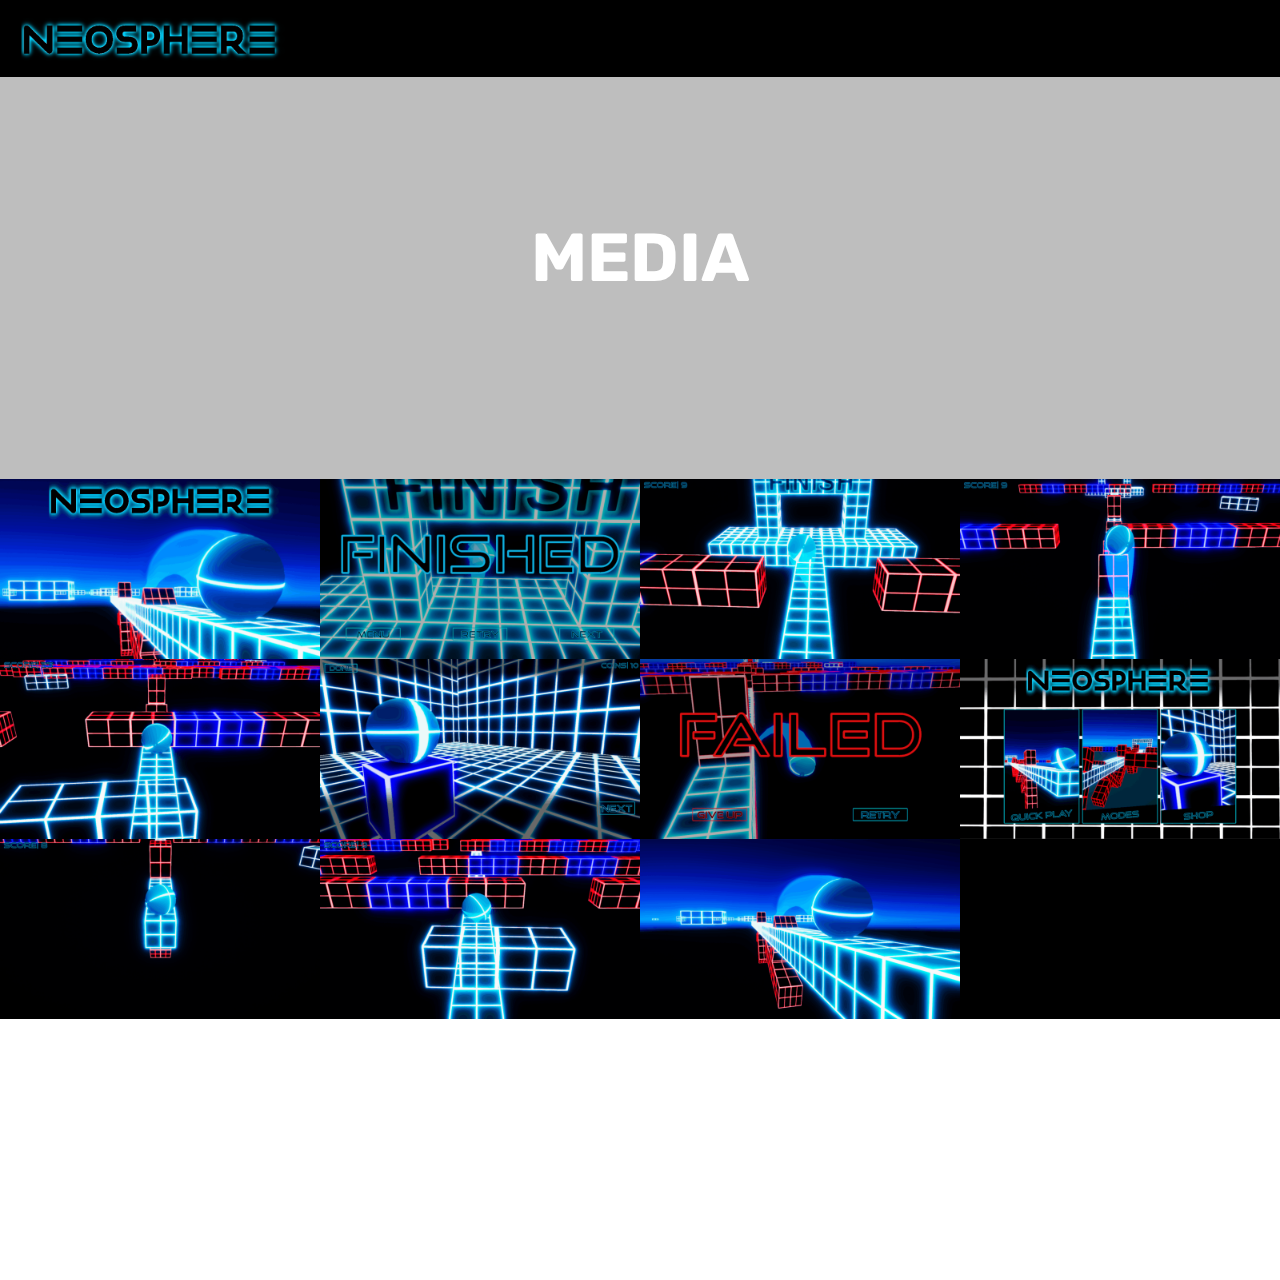
==== media.html @ 44300e77 "create github pages" ====
<!DOCTYPE html>
<html  >
<head>
  <!-- Site made with Mobirise Website Builder v4.12.3, https://mobirise.com -->
  <meta charset="UTF-8">
  <meta http-equiv="X-UA-Compatible" content="IE=edge">
  <meta name="generator" content="Mobirise v4.12.3, mobirise.com">
  <meta name="viewport" content="width=device-width, initial-scale=1, minimum-scale=1">
  <link rel="shortcut icon" href="assets/images/icon.png" type="image/x-icon">
  <meta name="description" content="">
  
  
  <title>Media</title>
  <link rel="stylesheet" href="assets/web/assets/mobirise-icons/mobirise-icons.css">
  <link rel="stylesheet" href="assets/bootstrap/css/bootstrap.min.css">
  <link rel="stylesheet" href="assets/bootstrap/css/bootstrap-grid.min.css">
  <link rel="stylesheet" href="assets/bootstrap/css/bootstrap-reboot.min.css">
  <link rel="stylesheet" href="assets/socicon/css/styles.css">
  <link rel="stylesheet" href="assets/dropdown/css/style.css">
  <link rel="stylesheet" href="assets/tether/tether.min.css">
  <link rel="stylesheet" href="assets/theme/css/style.css">
  <link rel="stylesheet" href="assets/gallery/style.css">
  <link rel="preload" as="style" href="assets/mobirise/css/mbr-additional.css"><link rel="stylesheet" href="assets/mobirise/css/mbr-additional.css" type="text/css">
  
  
  
</head>
<body>
  <section class="menu cid-rwABrxCN31" once="menu" id="menu1-m">

    

    <nav class="navbar navbar-expand beta-menu navbar-dropdown align-items-center navbar-fixed-top collapsed">
        <button class="navbar-toggler navbar-toggler-right" type="button" data-toggle="collapse" data-target="#navbarSupportedContent" aria-controls="navbarSupportedContent" aria-expanded="false" aria-label="Toggle navigation">
            <div class="hamburger">
                <span></span>
                <span></span>
                <span></span>
                <span></span>
            </div>
        </button>
        <div class="menu-logo">
            <div class="navbar-brand">
                <span class="navbar-logo">
                    
                         <a href="index.html"><img src="assets/images/logo-black-2.png" alt="" title="" style="height: 3.8rem;"></a>
                    
                </span>
                
            </div>
        </div>
        <div class="collapse navbar-collapse" id="navbarSupportedContent">
            
            
        </div>
    </nav>
</section>

<section class="engine"><a href="https://mobirise.info/b">create a website</a></section><section class="cid-rwABrzdyIy" id="header2-n">

    

    <div class="mbr-overlay" style="opacity: 0.2; background-color: rgb(0, 0, 0);"></div>

    <div class="container align-center">
        <div class="row justify-content-md-center">
            <div class="mbr-white col-md-10">
                <h1 class="mbr-section-title mbr-bold pb-3 mbr-fonts-style display-1"><br>MEDIA<br><br></h1>
                
                
                
            </div>
        </div>
    </div>
    
</section>

<section class="mbr-gallery mbr-slider-carousel cid-rXhuFyWF9O" id="gallery3-14">

    

    <div>
        <div><!-- Filter --><!-- Gallery --><div class="mbr-gallery-row"><div class="mbr-gallery-layout-default"><div><div><div class="mbr-gallery-item mbr-gallery-item--p0" data-video-url="false" data-tags="Animated"><div href="#lb-gallery3-14" data-slide-to="0" data-toggle="modal"><img src="assets/images/newcover-800x450.png" alt="" title=""><span class="icon-focus"></span></div></div><div class="mbr-gallery-item mbr-gallery-item--p0" data-video-url="false" data-tags="Animated"><div href="#lb-gallery3-14" data-slide-to="1" data-toggle="modal"><img src="assets/images/1-800x450.png" alt="" title=""><span class="icon-focus"></span></div></div><div class="mbr-gallery-item mbr-gallery-item--p0" data-video-url="false" data-tags="Animated"><div href="#lb-gallery3-14" data-slide-to="2" data-toggle="modal"><img src="assets/images/2-800x450.png" alt="" title=""><span class="icon-focus"></span></div></div><div class="mbr-gallery-item mbr-gallery-item--p0" data-video-url="false" data-tags="Animated"><div href="#lb-gallery3-14" data-slide-to="3" data-toggle="modal"><img src="assets/images/0-800x450.png" alt="" title=""><span class="icon-focus"></span></div></div><div class="mbr-gallery-item mbr-gallery-item--p0" data-video-url="false" data-tags="Animated"><div href="#lb-gallery3-14" data-slide-to="4" data-toggle="modal"><img src="assets/images/3-800x450.png" alt="" title=""><span class="icon-focus"></span></div></div><div class="mbr-gallery-item mbr-gallery-item--p0" data-video-url="false" data-tags="Animated"><div href="#lb-gallery3-14" data-slide-to="5" data-toggle="modal"><img src="assets/images/4-800x450.png" alt="" title=""><span class="icon-focus"></span></div></div><div class="mbr-gallery-item mbr-gallery-item--p0" data-video-url="false" data-tags="Animated"><div href="#lb-gallery3-14" data-slide-to="6" data-toggle="modal"><img src="assets/images/5-800x450.png" alt="" title=""><span class="icon-focus"></span></div></div><div class="mbr-gallery-item mbr-gallery-item--p0" data-video-url="false" data-tags="Animated"><div href="#lb-gallery3-14" data-slide-to="7" data-toggle="modal"><img src="assets/images/6-800x450.png" alt="" title=""><span class="icon-focus"></span></div></div><div class="mbr-gallery-item mbr-gallery-item--p0" data-video-url="false" data-tags="Animated"><div href="#lb-gallery3-14" data-slide-to="8" data-toggle="modal"><img src="assets/images/7-800x450.png" alt="" title=""><span class="icon-focus"></span></div></div><div class="mbr-gallery-item mbr-gallery-item--p0" data-video-url="false" data-tags="Animated"><div href="#lb-gallery3-14" data-slide-to="9" data-toggle="modal"><img src="assets/images/8-800x450.png" alt="" title=""><span class="icon-focus"></span></div></div><div class="mbr-gallery-item mbr-gallery-item--p0" data-video-url="false" data-tags="Animated"><div href="#lb-gallery3-14" data-slide-to="10" data-toggle="modal"><img src="assets/images/9-800x450.png" alt="" title=""><span class="icon-focus"></span></div></div></div></div><div class="clearfix"></div></div></div><!-- Lightbox --><div data-app-prevent-settings="" class="mbr-slider modal fade carousel slide" tabindex="-1" data-keyboard="true" data-interval="false" id="lb-gallery3-14"><div class="modal-dialog"><div class="modal-content"><div class="modal-body"><div class="carousel-inner"><div class="carousel-item"><img src="assets/images/newcover.png" alt="" title=""></div><div class="carousel-item"><img src="assets/images/1.png" alt="" title=""></div><div class="carousel-item"><img src="assets/images/2.png" alt="" title=""></div><div class="carousel-item active"><img src="assets/images/0.png" alt="" title=""></div><div class="carousel-item"><img src="assets/images/3.png" alt="" title=""></div><div class="carousel-item"><img src="assets/images/4.png" alt="" title=""></div><div class="carousel-item"><img src="assets/images/5.png" alt="" title=""></div><div class="carousel-item"><img src="assets/images/6.png" alt="" title=""></div><div class="carousel-item"><img src="assets/images/7.png" alt="" title=""></div><div class="carousel-item"><img src="assets/images/8.png" alt="" title=""></div><div class="carousel-item"><img src="assets/images/9.png" alt="" title=""></div></div><a class="carousel-control carousel-control-prev" role="button" data-slide="prev" href="#lb-gallery3-14"><span class="mbri-left mbr-iconfont" aria-hidden="true"></span><span class="sr-only">Previous</span></a><a class="carousel-control carousel-control-next" role="button" data-slide="next" href="#lb-gallery3-14"><span class="mbri-right mbr-iconfont" aria-hidden="true"></span><span class="sr-only">Next</span></a><a class="close" href="#" role="button" data-dismiss="modal"><span class="sr-only">Close</span></a></div></div></div></div></div>
    </div>

</section>

<section class="cid-rwABrAqRyI mbr-reveal" id="footer5-o">

    

    

    <div class="container">
        <div class="media-container-row">
            <div class="col-md-3">
                <div class="media-wrap">
                    <a href="https://gamerpirate.github.io/" target="_blank">
                       <img src="assets/images/gamer-pirate-jpg-white-192x1920.png" alt="" title="">
                    </a>
                </div>
            </div>
            <div class="col-md-9">
                <p class="mbr-text align-right links mbr-fonts-style display-7"><a href="index.html">Home</a>&nbsp; &nbsp;<a href="media.html">Media</a>&nbsp; &nbsp;<a href="privacypolicy.html">Privacy Policy</a> &nbsp;&nbsp;<br><br>NEOSPHERE is a trademark by Gamer Pirate Games</p>
            </div>
        </div>
        <div class="footer-lower">
            <div class="media-container-row">
                <div class="col-md-12">
                    <hr>
                </div>
            </div>
            <div class="media-container-row mbr-white">
                <div class="col-md-6 copyright">
                    <p class="mbr-text mbr-fonts-style display-7">
                        Gamer Pirate Games - 2020</p>
                </div>
                <div class="col-md-6">
                    
                </div>
            </div>
        </div>
    </div>
</section>


  <script src="assets/web/assets/jquery/jquery.min.js"></script>
  <script src="assets/popper/popper.min.js"></script>
  <script src="assets/bootstrap/js/bootstrap.min.js"></script>
  <script src="assets/smoothscroll/smooth-scroll.js"></script>
  <script src="assets/dropdown/js/nav-dropdown.js"></script>
  <script src="assets/dropdown/js/navbar-dropdown.js"></script>
  <script src="assets/tether/tether.min.js"></script>
  <script src="assets/masonry/masonry.pkgd.min.js"></script>
  <script src="assets/imagesloaded/imagesloaded.pkgd.min.js"></script>
  <script src="assets/bootstrapcarouselswipe/bootstrap-carousel-swipe.js"></script>
  <script src="assets/vimeoplayer/jquery.mb.vimeo_player.js"></script>
  <script src="assets/touchswipe/jquery.touch-swipe.min.js"></script>
  <script src="assets/theme/js/script.js"></script>
  <script src="assets/gallery/player.min.js"></script>
  <script src="assets/gallery/script.js"></script>
  <script src="assets/slidervideo/script.js"></script>
  
  
</body>
</html>
---- assets/web/assets/mobirise-icons/mobirise-icons.css ----
@font-face {
  font-family: 'MobiriseIcons';
  src:  url('mobirise-icons.eot?spat4u');
  src:  url('mobirise-icons.eot?spat4u#iefix') format('embedded-opentype'),
    url('mobirise-icons.ttf?spat4u') format('truetype'),
    url('mobirise-icons.woff?spat4u') format('woff'),
    url('mobirise-icons.svg?spat4u#MobiriseIcons') format('svg');
  font-weight: normal;
  font-style: normal;
  font-display: swap;
}

[class^="mbri-"], [class*=" mbri-"] {
  /* use !important to prevent issues with browser extensions that change fonts */
  font-family: MobiriseIcons !important;
  speak: none;
  font-style: normal;
  font-weight: normal;
  font-variant: normal;
  text-transform: none;
  line-height: 1;

  /* Better Font Rendering =========== */
  -webkit-font-smoothing: antialiased;
  -moz-osx-font-smoothing: grayscale;
}

.mbri-add-submenu:before {
  content: "\e900";
}
.mbri-alert:before {
  content: "\e901";
}
.mbri-align-center:before {
  content: "\e902";
}
.mbri-align-justify:before {
  content: "\e903";
}
.mbri-align-left:before {
  content: "\e904";
}
.mbri-align-right:before {
  content: "\e905";
}
.mbri-android:before {
  content: "\e906";
}
.mbri-apple:before {
  content: "\e907";
}
.mbri-arrow-down:before {
  content: "\e908";
}
.mbri-arrow-next:before {
  content: "\e909";
}
.mbri-arrow-prev:before {
  content: "\e90a";
}
.mbri-arrow-up:before {
  content: "\e90b";
}
.mbri-bold:before {
  content: "\e90c";
}
.mbri-bookmark:before {
  content: "\e90d";
}
.mbri-bootstrap:before {
  content: "\e90e";
}
.mbri-briefcase:before {
  content: "\e90f";
}
.mbri-browse:before {
  content: "\e910";
}
.mbri-bulleted-list:before {
  content: "\e911";
}
.mbri-calendar:before {
  content: "\e912";
}
.mbri-camera:before {
  content: "\e913";
}
.mbri-cart-add:before {
  content: "\e914";
}
.mbri-cart-full:before {
  content: "\e915";
}
.mbri-cash:before {
  content: "\e916";
}
.mbri-change-style:before {
  content: "\e917";
}
.mbri-chat:before {
  content: "\e918";
}
.mbri-clock:before {
  content: "\e919";
}
.mbri-close:before {
  content: "\e91a";
}
.mbri-cloud:before {
  content: "\e91b";
}
.mbri-code:before {
  content: "\e91c";
}
.mbri-contact-form:before {
  content: "\e91d";
}
.mbri-credit-card:before {
  content: "\e91e";
}
.mbri-cursor-click:before {
  content: "\e91f";
}
.mbri-cust-feedback:before {
  content: "\e920";
}
.mbri-database:before {
  content: "\e921";
}
.mbri-delivery:before {
  content: "\e922";
}
.mbri-desktop:before {
  content: "\e923";
}
.mbri-devices:before {
  content: "\e924";
}
.mbri-down:before {
  content: "\e925";
}
.mbri-download:before {
  content: "\e989";
}
.mbri-drag-n-drop:before {
  content: "\e927";
}
.mbri-drag-n-drop2:before {
  content: "\e928";
}
.mbri-edit:before {
  content: "\e929";
}
.mbri-edit2:before {
  content: "\e92a";
}
.mbri-error:before {
  content: "\e92b";
}
.mbri-extension:before {
  content: "\e92c";
}
.mbri-features:before {
  content: "\e92d";
}
.mbri-file:before {
  content: "\e92e";
}
.mbri-flag:before {
  content: "\e92f";
}
.mbri-folder:before {
  content: "\e930";
}
.mbri-gift:before {
  content: "\e931";
}
.mbri-github:before {
  content: "\e932";
}
.mbri-globe:before {
  content: "\e933";
}
.mbri-globe-2:before {
  content: "\e934";
}
.mbri-growing-chart:before {
  content: "\e935";
}
.mbri-hearth:before {
  content: "\e936";
}
.mbri-help:before {
  content: "\e937";
}
.mbri-home:before {
  content: "\e938";
}
.mbri-hot-cup:before {
  content: "\e939";
}
.mbri-idea:before {
  content: "\e93a";
}
.mbri-image-gallery:before {
  content: "\e93b";
}
.mbri-image-slider:before {
  content: "\e93c";
}
.mbri-info:before {
  content: "\e93d";
}
.mbri-italic:before {
  content: "\e93e";
}
.mbri-key:before {
  content: "\e93f";
}
.mbri-laptop:before {
  content: "\e940";
}
.mbri-layers:before {
  content: "\e941";
}
.mbri-left-right:before {
  content: "\e942";
}
.mbri-left:before {
  content: "\e943";
}
.mbri-letter:before {
  content: "\e944";
}
.mbri-like:before {
  content: "\e945";
}
.mbri-link:before {
  content: "\e946";
}
.mbri-lock:before {
  content: "\e947";
}
.mbri-login:before {
  content: "\e948";
}
.mbri-logout:before {
  content: "\e949";
}
.mbri-magic-stick:before {
  content: "\e94a";
}
.mbri-map-pin:before {
  content: "\e94b";
}
.mbri-menu:before {
  content: "\e94c";
}
.mbri-mobile:before {
  content: "\e94d";
}
.mbri-mobile2:before {
  content: "\e94e";
}
.mbri-mobirise:before {
  content: "\e94f";
}
.mbri-more-horizontal:before {
  content: "\e950";
}
.mbri-more-vertical:before {
  content: "\e951";
}
.mbri-music:before {
  content: "\e952";
}
.mbri-new-file:before {
  content: "\e953";
}
.mbri-numbered-list:before {
  content: "\e954";
}
.mbri-opened-folder:before {
  content: "\e955";
}
.mbri-pages:before {
  content: "\e956";
}
.mbri-paper-plane:before {
  content: "\e957";
}
.mbri-paperclip:before {
  content: "\e958";
}
.mbri-photo:before {
  content: "\e959";
}
.mbri-photos:before {
  content: "\e95a";
}
.mbri-pin:before {
  content: "\e95b";
}
.mbri-play:before {
  content: "\e95c";
}
.mbri-plus:before {
  content: "\e95d";
}
.mbri-preview:before {
  content: "\e95e";
}
.mbri-print:before {
  content: "\e95f";
}
.mbri-protect:before {
  content: "\e960";
}
.mbri-question:before {
  content: "\e961";
}
.mbri-quote-left:before {
  content: "\e962";
}
.mbri-quote-right:before {
  content: "\e963";
}
.mbri-refresh:before {
  content: "\e964";
}
.mbri-responsive:before {
  content: "\e965";
}
.mbri-right:before {
  content: "\e966";
}
.mbri-rocket:before {
  content: "\e967";
}
.mbri-sad-face:before {
  content: "\e968";
}
.mbri-sale:before {
  content: "\e969";
}
.mbri-save:before {
  content: "\e96a";
}
.mbri-search:before {
  content: "\e96b";
}
.mbri-setting:before {
  content: "\e96c";
}
.mbri-setting2:before {
  content: "\e96d";
}
.mbri-setting3:before {
  content: "\e96e";
}
.mbri-share:before {
  content: "\e96f";
}
.mbri-shopping-bag:before {
  content: "\e970";
}
.mbri-shopping-basket:before {
  content: "\e971";
}
.mbri-shopping-cart:before {
  content: "\e972";
}
.mbri-sites:before {
  content: "\e973";
}
.mbri-smile-face:before {
  content: "\e974";
}
.mbri-speed:before {
  content: "\e975";
}
.mbri-star:before {
  content: "\e976";
}
.mbri-success:before {
  content: "\e977";
}
.mbri-sun:before {
  content: "\e978";
}
.mbri-sun2:before {
  content: "\e979";
}
.mbri-tablet:before {
  content: "\e97a";
}
.mbri-tablet-vertical:before {
  content: "\e97b";
}
.mbri-target:before {
  content: "\e97c";
}
.mbri-timer:before {
  content: "\e97d";
}
.mbri-to-ftp:before {
  content: "\e97e";
}
.mbri-to-local-drive:before {
  content: "\e97f";
}
.mbri-touch-swipe:before {
  content: "\e980";
}
.mbri-touch:before {
  content: "\e981";
}
.mbri-trash:before {
  content: "\e982";
}
.mbri-underline:before {
  content: "\e983";
}
.mbri-unlink:before {
  content: "\e984";
}
.mbri-unlock:before {
  content: "\e985";
}
.mbri-up-down:before {
  content: "\e986";
}
.mbri-up:before {
  content: "\e987";
}
.mbri-update:before {
  content: "\e988";
}
.mbri-upload:before {
 content: "\e926"; 
}
.mbri-user:before {
  content: "\e98a";
}
.mbri-user2:before {
  content: "\e98b";
}
.mbri-users:before {
  content: "\e98c";
}
.mbri-video:before {
  content: "\e98d";
}
.mbri-video-play:before {
  content: "\e98e";
}
.mbri-watch:before {
  content: "\e98f";
}
.mbri-website-theme:before {
  content: "\e990";
}
.mbri-wifi:before {
  content: "\e991";
}
.mbri-windows:before {
  content: "\e992";
}
.mbri-zoom-out:before {
  content: "\e993";
}
.mbri-redo:before {
  content: "\e994";
}
.mbri-undo:before {
  content: "\e995";
}
---- assets/socicon/css/styles.css ----
@charset "UTF-8";

@font-face {
  font-family: 'Socicon';
  src:  url('../fonts/socicon.eot');
  src:  url('../fonts/socicon.eot?#iefix') format('embedded-opentype'),
    url('../fonts/socicon.woff2') format('woff2'),
    url('../fonts/socicon.ttf') format('truetype'),
    url('../fonts/socicon.woff') format('woff'),
    url('../fonts/socicon.svg#socicon') format('svg');
  font-weight: normal;
  font-style: normal;
}

[data-icon]:before {
  font-family: "socicon" !important;
  content: attr(data-icon);
  font-style: normal !important;
  font-weight: normal !important;
  font-variant: normal !important;
  text-transform: none !important;
  speak: none;
  line-height: 1;
  -webkit-font-smoothing: antialiased;
  -moz-osx-font-smoothing: grayscale;
}

[class^="socicon-"], [class*=" socicon-"] {
  /* use !important to prevent issues with browser extensions that change fonts */
  font-family: 'Socicon' !important;
  speak: none;
  font-style: normal;
  font-weight: normal;
  font-variant: normal;
  text-transform: none;
  line-height: 1;

  /* Better Font Rendering =========== */
  -webkit-font-smoothing: antialiased;
  -moz-osx-font-smoothing: grayscale;
}

.socicon-eitaa:before {
  content: "\e97c";
}
.socicon-soroush:before {
  content: "\e97d";
}
.socicon-bale:before {
  content: "\e97e";
}
.socicon-zazzle:before {
  content: "\e97b";
}
.socicon-society6:before {
  content: "\e97a";
}
.socicon-redbubble:before {
  content: "\e979";
}
.socicon-avvo:before {
  content: "\e978";
}
.socicon-stitcher:before {
  content: "\e977";
}
.socicon-googlehangouts:before {
  content: "\e974";
}
.socicon-dlive:before {
  content: "\e975";
}
.socicon-vsco:before {
  content: "\e976";
}
.socicon-flipboard:before {
  content: "\e973";
}
.socicon-ubuntu:before {
  content: "\e958";
}
.socicon-artstation:before {
  content: "\e959";
}
.socicon-invision:before {
  content: "\e95a";
}
.socicon-torial:before {
  content: "\e95b";
}
.socicon-collectorz:before {
  content: "\e95c";
}
.socicon-seenthis:before {
  content: "\e95d";
}
.socicon-googleplaymusic:before {
  content: "\e95e";
}
.socicon-debian:before {
  content: "\e95f";
}
.socicon-filmfreeway:before {
  content: "\e960";
}
.socicon-gnome:before {
  content: "\e961";
}
.socicon-itchio:before {
  content: "\e962";
}
.socicon-jamendo:before {
  content: "\e963";
}
.socicon-mix:before {
  content: "\e964";
}
.socicon-sharepoint:before {
  content: "\e965";
}
.socicon-tinder:before {
  content: "\e966";
}
.socicon-windguru:before {
  content: "\e967";
}
.socicon-cdbaby:before {
  content: "\e968";
}
.socicon-elementaryos:before {
  content: "\e969";
}
.socicon-stage32:before {
  content: "\e96a";
}
.socicon-tiktok:before {
  content: "\e96b";
}
.socicon-gitter:before {
  content: "\e96c";
}
.socicon-letterboxd:before {
  content: "\e96d";
}
.socicon-threema:before {
  content: "\e96e";
}
.socicon-splice:before {
  content: "\e96f";
}
.socicon-metapop:before {
  content: "\e970";
}
.socicon-naver:before {
  content: "\e971";
}
.socicon-remote:before {
  content: "\e972";
}
.socicon-internet:before {
  content: "\e957";
}
.socicon-moddb:before {
  content: "\e94b";
}
.socicon-indiedb:before {
  content: "\e94c";
}
.socicon-traxsource:before {
  content: "\e94d";
}
.socicon-gamefor:before {
  content: "\e94e";
}
.socicon-pixiv:before {
  content: "\e94f";
}
.socicon-myanimelist:before {
  content: "\e950";
}
.socicon-blackberry:before {
  content: "\e951";
}
.socicon-wickr:before {
  content: "\e952";
}
.socicon-spip:before {
  content: "\e953";
}
.socicon-napster:before {
  content: "\e954";
}
.socicon-beatport:before {
  content: "\e955";
}
.socicon-hackerone:before {
  content: "\e956";
}
.socicon-hackernews:before {
  content: "\e946";
}
.socicon-smashwords:before {
  content: "\e947";
}
.socicon-kobo:before {
  content: "\e948";
}
.socicon-bookbub:before {
  content: "\e949";
}
.socicon-mailru:before {
  content: "\e94a";
}
.socicon-gitlab:before {
  content: "\e945";
}
.socicon-instructables:before {
  content: "\e944";
}
.socicon-portfolio:before {
  content: "\e943";
}
.socicon-codered:before {
  content: "\e940";
}
.socicon-origin:before {
  content: "\e941";
}
.socicon-nextdoor:before {
  content: "\e942";
}
.socicon-udemy:before {
  content: "\e93f";
}
.socicon-livemaster:before {
  content: "\e93e";
}
.socicon-crunchbase:before {
  content: "\e93b";
}
.socicon-homefy:before {
  content: "\e93c";
}
.socicon-calendly:before {
  content: "\e93d";
}
.socicon-realtor:before {
  content: "\e90f";
}
.socicon-tidal:before {
  content: "\e910";
}
.socicon-qobuz:before {
  content: "\e911";
}
.socicon-natgeo:before {
  content: "\e912";
}
.socicon-mastodon:before {
  content: "\e913";
}
.socicon-unsplash:before {
  content: "\e914";
}
.socicon-homeadvisor:before {
  content: "\e915";
}
.socicon-angieslist:before {
  content: "\e916";
}
.socicon-codepen:before {
  content: "\e917";
}
.socicon-slack:before {
  content: "\e918";
}
.socicon-openaigym:before {
  content: "\e919";
}
.socicon-logmein:before {
  content: "\e91a";
}
.socicon-fiverr:before {
  content: "\e91b";
}
.socicon-gotomeeting:before {
  content: "\e91c";
}
.socicon-aliexpress:before {
  content: "\e91d";
}
.socicon-guru:before {
  content: "\e91e";
}
.socicon-appstore:before {
  content: "\e91f";
}
.socicon-homes:before {
  content: "\e920";
}
.socicon-zoom:before {
  content: "\e921";
}
.socicon-alibaba:before {
  content: "\e922";
}
.socicon-craigslist:before {
  content: "\e923";
}
.socicon-wix:before {
  content: "\e924";
}
.socicon-redfin:before {
  content: "\e925";
}
.socicon-googlecalendar:before {
  content: "\e926";
}
.socicon-shopify:before {
  content: "\e927";
}
.socicon-freelancer:before {
  content: "\e928";
}
.socicon-seedrs:before {
  content: "\e929";
}
.socicon-bing:before {
  content: "\e92a";
}
.socicon-doodle:before {
  content: "\e92b";
}
.socicon-bonanza:before {
  content: "\e92c";
}
.socicon-squarespace:before {
  content: "\e92d";
}
.socicon-toptal:before {
  content: "\e92e";
}
.socicon-gust:before {
  content: "\e92f";
}
.socicon-ask:before {
  content: "\e930";
}
.socicon-trulia:before {
  content: "\e931";
}
.socicon-loomly:before {
  content: "\e932";
}
.socicon-ghost:before {
  content: "\e933";
}
.socicon-upwork:before {
  content: "\e934";
}
.socicon-fundable:before {
  content: "\e935";
}
.socicon-booking:before {
  content: "\e936";
}
.socicon-googlemaps:before {
  content: "\e937";
}
.socicon-zillow:before {
  content: "\e938";
}
.socicon-niconico:before {
  content: "\e939";
}
.socicon-toneden:before {
  content: "\e93a";
}
.socicon-augment:before {
  content: "\e908";
}
.socicon-bitbucket:before {
  content: "\e909";
}
.socicon-fyuse:before {
  content: "\e90a";
}
.socicon-yt-gaming:before {
  content: "\e90b";
}
.socicon-sketchfab:before {
  content: "\e90c";
}
.socicon-mobcrush:before {
  content: "\e90d";
}
.socicon-microsoft:before {
  content: "\e90e";
}
.socicon-pandora:before {
  content: "\e907";
}
.socicon-messenger:before {
  content: "\e906";
}
.socicon-gamewisp:before {
  content: "\e905";
}
.socicon-bloglovin:before {
  content: "\e904";
}
.socicon-tunein:before {
  content: "\e903";
}
.socicon-gamejolt:before {
  content: "\e901";
}
.socicon-trello:before {
  content: "\e902";
}
.socicon-spreadshirt:before {
  content: "\e900";
}
.socicon-500px:before {
  content: "\e000";
}
.socicon-8tracks:before {
  content: "\e001";
}
.socicon-airbnb:before {
  content: "\e002";
}
.socicon-alliance:before {
  content: "\e003";
}
.socicon-amazon:before {
  content: "\e004";
}
.socicon-amplement:before {
  content: "\e005";
}
.socicon-android:before {
  content: "\e006";
}
.socicon-angellist:before {
  content: "\e007";
}
.socicon-apple:before {
  content: "\e008";
}
.socicon-appnet:before {
  content: "\e009";
}
.socicon-baidu:before {
  content: "\e00a";
}
.socicon-bandcamp:before {
  content: "\e00b";
}
.socicon-battlenet:before {
  content: "\e00c";
}
.socicon-mixer:before {
  content: "\e00d";
}
.socicon-bebee:before {
  content: "\e00e";
}
.socicon-bebo:before {
  content: "\e00f";
}
.socicon-behance:before {
  content: "\e010";
}
.socicon-blizzard:before {
  content: "\e011";
}
.socicon-blogger:before {
  content: "\e012";
}
.socicon-buffer:before {
  content: "\e013";
}
.socicon-chrome:before {
  content: "\e014";
}
.socicon-coderwall:before {
  content: "\e015";
}
.socicon-curse:before {
  content: "\e016";
}
.socicon-dailymotion:before {
  content: "\e017";
}
.socicon-deezer:before {
  content: "\e018";
}
.socicon-delicious:before {
  content: "\e019";
}
.socicon-deviantart:before {
  content: "\e01a";
}
.socicon-diablo:before {
  content: "\e01b";
}
.socicon-digg:before {
  content: "\e01c";
}
.socicon-discord:before {
  content: "\e01d";
}
.socicon-disqus:before {
  content: "\e01e";
}
.socicon-douban:before {
  content: "\e01f";
}
.socicon-draugiem:before {
  content: "\e020";
}
.socicon-dribbble:before {
  content: "\e021";
}
.socicon-drupal:before {
  content: "\e022";
}
.socicon-ebay:before {
  content: "\e023";
}
.socicon-ello:before {
  content: "\e024";
}
.socicon-endomodo:before {
  content: "\e025";
}
.socicon-envato:before {
  content: "\e026";
}
.socicon-etsy:before {
  content: "\e027";
}
.socicon-facebook:before {
  content: "\e028";
}
.socicon-feedburner:before {
  content: "\e029";
}
.socicon-filmweb:before {
  content: "\e02a";
}
.socicon-firefox:before {
  content: "\e02b";
}
.socicon-flattr:before {
  content: "\e02c";
}
.socicon-flickr:before {
  content: "\e02d";
}
.socicon-formulr:before {
  content: "\e02e";
}
.socicon-forrst:before {
  content: "\e02f";
}
.socicon-foursquare:before {
  content: "\e030";
}
.socicon-friendfeed:before {
  content: "\e031";
}
.socicon-github:before {
  content: "\e032";
}
.socicon-goodreads:before {
  content: "\e033";
}
.socicon-google:before {
  content: "\e034";
}
.socicon-googlescholar:before {
  content: "\e035";
}
.socicon-googlegroups:before {
  content: "\e036";
}
.socicon-googlephotos:before {
  content: "\e037";
}
.socicon-googleplus:before {
  content: "\e038";
}
.socicon-grooveshark:before {
  content: "\e039";
}
.socicon-hackerrank:before {
  content: "\e03a";
}
.socicon-hearthstone:before {
  content: "\e03b";
}
.socicon-hellocoton:before {
  content: "\e03c";
}
.socicon-heroes:before {
  content: "\e03d";
}
.socicon-smashcast:before {
  content: "\e03e";
}
.socicon-horde:before {
  content: "\e03f";
}
.socicon-houzz:before {
  content: "\e040";
}
.socicon-icq:before {
  content: "\e041";
}
.socicon-identica:before {
  content: "\e042";
}
.socicon-imdb:before {
  content: "\e043";
}
.socicon-instagram:before {
  content: "\e044";
}
.socicon-issuu:before {
  content: "\e045";
}
.socicon-istock:before {
  content: "\e046";
}
.socicon-itunes:before {
  content: "\e047";
}
.socicon-keybase:before {
  content: "\e048";
}
.socicon-lanyrd:before {
  content: "\e049";
}
.socicon-lastfm:before {
  content: "\e04a";
}
.socicon-line:before {
  content: "\e04b";
}
.socicon-linkedin:before {
  content: "\e04c";
}
.socicon-livejournal:before {
  content: "\e04d";
}
.socicon-lyft:before {
  content: "\e04e";
}
.socicon-macos:before {
  content: "\e04f";
}
.socicon-mail:before {
  content: "\e050";
}
.socicon-medium:before {
  content: "\e051";
}
.socicon-meetup:before {
  content: "\e052";
}
.socicon-mixcloud:before {
  content: "\e053";
}
.socicon-modelmayhem:before {
  content: "\e054";
}
.socicon-mumble:before {
  content: "\e055";
}
.socicon-myspace:before {
  content: "\e056";
}
.socicon-newsvine:before {
  content: "\e057";
}
.socicon-nintendo:before {
  content: "\e058";
}
.socicon-npm:before {
  content: "\e059";
}
.socicon-odnoklassniki:before {
  content: "\e05a";
}
.socicon-openid:before {
  content: "\e05b";
}
.socicon-opera:before {
  content: "\e05c";
}
.socicon-outlook:before {
  content: "\e05d";
}
.socicon-overwatch:before {
  content: "\e05e";
}
.socicon-patreon:before {
  content: "\e05f";
}
.socicon-paypal:before {
  content: "\e060";
}
.socicon-periscope:before {
  content: "\e061";
}
.socicon-persona:before {
  content: "\e062";
}
.socicon-pinterest:before {
  content: "\e063";
}
.socicon-play:before {
  content: "\e064";
}
.socicon-player:before {
  content: "\e065";
}
.socicon-playstation:before {
  content: "\e066";
}
.socicon-pocket:before {
  content: "\e067";
}
.socicon-qq:before {
  content: "\e068";
}
.socicon-quora:before {
  content: "\e069";
}
.socicon-raidcall:before {
  content: "\e06a";
}
.socicon-ravelry:before {
  content: "\e06b";
}
.socicon-reddit:before {
  content: "\e06c";
}
.socicon-renren:before {
  content: "\e06d";
}
.socicon-researchgate:before {
  content: "\e06e";
}
.socicon-residentadvisor:before {
  content: "\e06f";
}
.socicon-reverbnation:before {
  content: "\e070";
}
.socicon-rss:before {
  content: "\e071";
}
.socicon-sharethis:before {
  content: "\e072";
}
.socicon-skype:before {
  content: "\e073";
}
.socicon-slideshare:before {
  content: "\e074";
}
.socicon-smugmug:before {
  content: "\e075";
}
.socicon-snapchat:before {
  content: "\e076";
}
.socicon-songkick:before {
  content: "\e077";
}
.socicon-soundcloud:before {
  content: "\e078";
}
.socicon-spotify:before {
  content: "\e079";
}
.socicon-stackexchange:before {
  content: "\e07a";
}
.socicon-stackoverflow:before {
  content: "\e07b";
}
.socicon-starcraft:before {
  content: "\e07c";
}
.socicon-stayfriends:before {
  content: "\e07d";
}
.socicon-steam:before {
  content: "\e07e";
}
.socicon-storehouse:before {
  content: "\e07f";
}
.socicon-strava:before {
  content: "\e080";
}
.socicon-streamjar:before {
  content: "\e081";
}
.socicon-stumbleupon:before {
  content: "\e082";
}
.socicon-swarm:before {
  content: "\e083";
}
.socicon-teamspeak:before {
  content: "\e084";
}
.socicon-teamviewer:before {
  content: "\e085";
}
.socicon-technorati:before {
  content: "\e086";
}
.socicon-telegram:before {
  content: "\e087";
}
.socicon-tripadvisor:before {
  content: "\e088";
}
.socicon-tripit:before {
  content: "\e089";
}
.socicon-triplej:before {
  content: "\e08a";
}
.socicon-tumblr:before {
  content: "\e08b";
}
.socicon-twitch:before {
  content: "\e08c";
}
.socicon-twitter:before {
  content: "\e08d";
}
.socicon-uber:before {
  content: "\e08e";
}
.socicon-ventrilo:before {
  content: "\e08f";
}
.socicon-viadeo:before {
  content: "\e090";
}
.socicon-viber:before {
  content: "\e091";
}
.socicon-viewbug:before {
  content: "\e092";
}
.socicon-vimeo:before {
  content: "\e093";
}
.socicon-vine:before {
  content: "\e094";
}
.socicon-vkontakte:before {
  content: "\e095";
}
.socicon-warcraft:before {
  content: "\e096";
}
.socicon-wechat:before {
  content: "\e097";
}
.socicon-weibo:before {
  content: "\e098";
}
.socicon-whatsapp:before {
  content: "\e099";
}
.socicon-wikipedia:before {
  content: "\e09a";
}
.socicon-windows:before {
  content: "\e09b";
}
.socicon-wordpress:before {
  content: "\e09c";
}
.socicon-wykop:before {
  content: "\e09d";
}
.socicon-xbox:before {
  content: "\e09e";
}
.socicon-xing:before {
  content: "\e09f";
}
.socicon-yahoo:before {
  content: "\e0a0";
}
.socicon-yammer:before {
  content: "\e0a1";
}
.socicon-yandex:before {
  content: "\e0a2";
}
.socicon-yelp:before {
  content: "\e0a3";
}
.socicon-younow:before {
  content: "\e0a4";
}
.socicon-youtube:before {
  content: "\e0a5";
}
.socicon-zapier:before {
  content: "\e0a6";
}
.socicon-zerply:before {
  content: "\e0a7";
}
.socicon-zomato:before {
  content: "\e0a8";
}
.socicon-zynga:before {
  content: "\e0a9";
}
---- assets/dropdown/css/style.css ----
.navbar-dropdown {
  left: 0;
  padding: 0;
  position: absolute;
  right: 0;
  top: 0;
  transition: all 0.45s ease;
  z-index: 1030;
  background: #282828; }
  .navbar-dropdown .navbar-logo {
    margin-right: 0.8rem;
    transition: margin 0.3s ease-in-out;
    vertical-align: middle; }
    .navbar-dropdown .navbar-logo img {
      height: 3.125rem;
      transition: all 0.3s ease-in-out; }
    .navbar-dropdown .navbar-logo.mbr-iconfont {
      font-size: 3.125rem;
      line-height: 3.125rem; }
  .navbar-dropdown .navbar-caption {
    font-weight: 700;
    white-space: normal;
    vertical-align: -4px;
    line-height: 3.125rem !important; }
    .navbar-dropdown .navbar-caption, .navbar-dropdown .navbar-caption:hover {
      color: inherit;
      text-decoration: none; }
  .navbar-dropdown .mbr-iconfont + .navbar-caption {
    vertical-align: -1px; }
  .navbar-dropdown.navbar-fixed-top {
    position: fixed; }
  .navbar-dropdown .navbar-brand span {
    vertical-align: -4px; }
  .navbar-dropdown.bg-color.transparent {
    background: none; }
  .navbar-dropdown.navbar-short .navbar-brand {
    padding: 0.625rem 0; }
    .navbar-dropdown.navbar-short .navbar-brand span {
      vertical-align: -1px; }
  .navbar-dropdown.navbar-short .navbar-caption {
    line-height: 2.375rem !important;
    vertical-align: -2px; }
  .navbar-dropdown.navbar-short .navbar-logo {
    margin-right: 0.5rem; }
    .navbar-dropdown.navbar-short .navbar-logo img {
      height: 2.375rem; }
    .navbar-dropdown.navbar-short .navbar-logo.mbr-iconfont {
      font-size: 2.375rem;
      line-height: 2.375rem; }
  .navbar-dropdown.navbar-short .mbr-table-cell {
    height: 3.625rem; }
  .navbar-dropdown .navbar-close {
    left: 0.6875rem;
    position: fixed;
    top: 0.75rem;
    z-index: 1000; }
  .navbar-dropdown .hamburger-icon {
    content: "";
    display: inline-block;
    vertical-align: middle;
    width: 16px;
    -webkit-box-shadow: 0 -6px 0 1px #282828,0 0 0 1px #282828,0 6px 0 1px #282828;
    -moz-box-shadow: 0 -6px 0 1px #282828,0 0 0 1px #282828,0 6px 0 1px #282828;
    box-shadow: 0 -6px 0 1px #282828,0 0 0 1px #282828,0 6px 0 1px #282828; }

.dropdown-menu .dropdown-toggle[data-toggle="dropdown-submenu"]::after {
  border-bottom: 0.35em solid transparent;
  border-left: 0.35em solid;
  border-right: 0;
  border-top: 0.35em solid transparent;
  margin-left: 0.3rem; }

.dropdown-menu .dropdown-item:focus {
  outline: 0; }

.nav-dropdown {
  font-size: 0.75rem;
  font-weight: 500;
  height: auto !important; }
  .nav-dropdown .nav-btn {
    padding-left: 1rem; }
  .nav-dropdown .link {
    margin: .667em 1.667em;
    font-weight: 500;
    padding: 0;
    transition: color .2s ease-in-out; }
    .nav-dropdown .link.dropdown-toggle {
      margin-right: 2.583em; }
      .nav-dropdown .link.dropdown-toggle::after {
        margin-left: .25rem;
        border-top: 0.35em solid;
        border-right: 0.35em solid transparent;
        border-left: 0.35em solid transparent;
        border-bottom: 0; }
      .nav-dropdown .link.dropdown-toggle[aria-expanded="true"] {
        margin: 0;
        padding: 0.667em 3.263em  0.667em 1.667em; }
  .nav-dropdown .link::after,
  .nav-dropdown .dropdown-item::after {
    color: inherit; }
  .nav-dropdown .btn {
    font-size: 0.75rem;
    font-weight: 700;
    letter-spacing: 0;
    margin-bottom: 0;
    padding-left: 1.25rem;
    padding-right: 1.25rem; }
  .nav-dropdown .dropdown-menu {
    border-radius: 0;
    border: 0;
    left: 0;
    margin: 0;
    padding-bottom: 1.25rem;
    padding-top: 1.25rem;
    position: relative; }
  .nav-dropdown .dropdown-submenu {
    margin-left: 0.125rem;
    top: 0; }
  .nav-dropdown .dropdown-item {
    font-weight: 500;
    line-height: 2;
    padding: 0.3846em 4.615em 0.3846em 1.5385em;
    position: relative;
    transition: color .2s ease-in-out, background-color .2s ease-in-out; }
    .nav-dropdown .dropdown-item::after {
      margin-top: -0.3077em;
      position: absolute;
      right: 1.1538em;
      top: 50%; }
    .nav-dropdown .dropdown-item:focus, .nav-dropdown .dropdown-item:hover {
      background: none; }

@media (max-width: 767px) {
  .nav-dropdown.navbar-toggleable-sm {
    bottom: 0;
    display: none;
    left: 0;
    overflow-x: hidden;
    position: fixed;
    top: 0;
    transform: translateX(-100%);
    -ms-transform: translateX(-100%);
    -webkit-transform: translateX(-100%);
    width: 18.75rem;
    z-index: 999; } }
.nav-dropdown.navbar-toggleable-xl {
  bottom: 0;
  display: none;
  left: 0;
  overflow-x: hidden;
  position: fixed;
  top: 0;
  transform: translateX(-100%);
  -ms-transform: translateX(-100%);
  -webkit-transform: translateX(-100%);
  width: 18.75rem;
  z-index: 999; }

.nav-dropdown-sm {
  display: block !important;
  overflow-x: hidden;
  overflow: auto;
  padding-top: 3.875rem; }
  .nav-dropdown-sm::after {
    content: "";
    display: block;
    height: 3rem;
    width: 100%; }
  .nav-dropdown-sm.collapse.in ~ .navbar-close {
    display: block !important; }
  .nav-dropdown-sm.collapsing, .nav-dropdown-sm.collapse.in {
    transform: translateX(0);
    -ms-transform: translateX(0);
    -webkit-transform: translateX(0);
    transition: all 0.25s ease-out;
    -webkit-transition: all 0.25s ease-out;
    background: #282828; }
  .nav-dropdown-sm.collapsing[aria-expanded="false"] {
    transform: translateX(-100%);
    -ms-transform: translateX(-100%);
    -webkit-transform: translateX(-100%); }
  .nav-dropdown-sm .nav-item {
    display: block;
    margin-left: 0 !important;
    padding-left: 0; }
  .nav-dropdown-sm .link,
  .nav-dropdown-sm .dropdown-item {
    border-top: 1px dotted rgba(255, 255, 255, 0.1);
    font-size: 0.8125rem;
    line-height: 1.6;
    margin: 0 !important;
    padding: 0.875rem 2.4rem 0.875rem 1.5625rem !important;
    position: relative;
    white-space: normal; }
    .nav-dropdown-sm .link:focus, .nav-dropdown-sm .link:hover,
    .nav-dropdown-sm .dropdown-item:focus,
    .nav-dropdown-sm .dropdown-item:hover {
      background: rgba(0, 0, 0, 0.2) !important;
      color: #c0a375; }
  .nav-dropdown-sm .nav-btn {
    position: relative;
    padding: 1.5625rem 1.5625rem 0 1.5625rem; }
    .nav-dropdown-sm .nav-btn::before {
      border-top: 1px dotted rgba(255, 255, 255, 0.1);
      content: "";
      left: 0;
      position: absolute;
      top: 0;
      width: 100%; }
    .nav-dropdown-sm .nav-btn + .nav-btn {
      padding-top: 0.625rem; }
      .nav-dropdown-sm .nav-btn + .nav-btn::before {
        display: none; }
  .nav-dropdown-sm .btn {
    padding: 0.625rem 0; }
  .nav-dropdown-sm .dropdown-toggle[data-toggle="dropdown-submenu"]::after {
    margin-left: .25rem;
    border-top: 0.35em solid;
    border-right: 0.35em solid transparent;
    border-left: 0.35em solid transparent;
    border-bottom: 0; }
  .nav-dropdown-sm .dropdown-toggle[data-toggle="dropdown-submenu"][aria-expanded="true"]::after {
    border-top: 0;
    border-right: 0.35em solid transparent;
    border-left: 0.35em solid transparent;
    border-bottom: 0.35em solid; }
  .nav-dropdown-sm .dropdown-menu {
    margin: 0;
    padding: 0;
    position: relative;
    top: 0;
    left: 0;
    width: 100%;
    border: 0;
    float: none;
    border-radius: 0;
    background: none; }
  .nav-dropdown-sm .dropdown-submenu {
    left: 100%;
    margin-left: 0.125rem;
    margin-top: -1.25rem;
    top: 0; }

.navbar-toggleable-sm .nav-dropdown .dropdown-menu {
  position: absolute; }

.navbar-toggleable-sm .nav-dropdown .dropdown-submenu {
  left: 100%;
  margin-left: 0.125rem;
  margin-top: -1.25rem;
  top: 0; }

.navbar-toggleable-sm.opened .nav-dropdown .dropdown-menu {
  position: relative; }

.navbar-toggleable-sm.opened .nav-dropdown .dropdown-submenu {
  left: 0;
  margin-left: 00rem;
  margin-top: 0rem;
  top: 0; }

.is-builder .nav-dropdown.collapsing {
  transition: none !important; }

/*# sourceMappingURL=style.css.map */
---- assets/theme/css/style.css ----
@charset "UTF-8";
/*!
 * Mobirise v4 theme (https://mobirise.com/)
 * Copyright 2017 Mobirise
 */
section {
  background-color: #eeeeee;
}

body {
  font-style: normal;
  line-height: 1.5;
}

section,
.container,
.container-fluid {
  position: relative;
  word-wrap: break-word;
}

a.mbr-iconfont:hover {
  text-decoration: none;
}

.article .lead p,
.article .lead ul,
.article .lead ol,
.article .lead pre,
.article .lead blockquote {
  margin-bottom: 0;
}

ul,
ol,
pre,
blockquote {
  margin-bottom: 2.3125rem;
}

pre {
  background: #f4f4f4;
  padding: 10px 24px;
  white-space: pre-wrap;
}

.inactive {
  -webkit-user-select: none;
  -moz-user-select: none;
  -ms-user-select: none;
  user-select: none;
  pointer-events: none;
  -webkit-user-drag: none;
  user-drag: none;
}

.mbr-section__comments .row {
  justify-content: center;
  -webkit-justify-content: center;
}

a {
  font-style: normal;
  font-weight: 400;
  cursor: pointer;
}
a, a:hover {
  text-decoration: none;
}

figure {
  margin-bottom: 0;
}

body {
  color: #232323;
}

h1,
h2,
h3,
h4,
h5,
h6,
.h1,
.h2,
.h3,
.h4,
.h5,
.h6,
.display-1,
.display-2,
.display-3,
.display-4 {
  line-height: 1;
  word-break: break-word;
  word-wrap: break-word;
}

.mbr-section-title {
  font-style: normal;
  line-height: 1.2;
}

.mbr-section-subtitle {
  line-height: 1.3;
}

.mbr-text {
  font-style: normal;
  line-height: 1.6;
}

b,
strong {
  font-weight: bold;
}

blockquote {
  padding: 10px 0 10px 20px;
  position: relative;
  border-left: 2px solid;
  border-color: #ff3366;
}

input:-webkit-autofill, input:-webkit-autofill:hover, input:-webkit-autofill:focus, input:-webkit-autofill:active {
  transition-delay: 9999s;
  transition-property: background-color, color;
}

textarea[type=hidden] {
  display: none;
}

body {
  position: relative;
}

section {
  background-position: 50% 50%;
  background-repeat: no-repeat;
  background-size: cover;
}
section .mbr-background-video,
section .mbr-background-video-preview {
  position: absolute;
  bottom: 0;
  left: 0;
  right: 0;
  top: 0;
}

.hidden {
  visibility: hidden;
}

.mbr-z-index20 {
  z-index: 20;
}

/*! Base colors */
.mbr-white {
  color: #ffffff;
}

.mbr-black {
  color: #000000;
}

.mbr-bg-white {
  background-color: #ffffff;
}

.mbr-bg-black {
  background-color: #000000;
}

/*! Text-aligns */
.align-left {
  text-align: left;
}

.align-center {
  text-align: center;
}

.align-right {
  text-align: right;
}

@media (max-width: 767px) {
  .align-left,
.align-center,
.align-right,
.mbr-section-btn,
.mbr-section-title {
    text-align: center;
  }
}
/*! Font-weight  */
.mbr-light {
  font-weight: 300;
}

.mbr-regular {
  font-weight: 400;
}

.mbr-semibold {
  font-weight: 500;
}

.mbr-bold {
  font-weight: 700;
}

/*! Media  */
.media-size-item {
  -webkit-flex: 1 1 auto;
  -moz-flex: 1 1 auto;
  -ms-flex: 1 1 auto;
  -o-flex: 1 1 auto;
  flex: 1 1 auto;
}

.media-content {
  -webkit-flex-basis: 100%;
  flex-basis: 100%;
}

.media-container-row {
  display: -ms-flexbox;
  display: -webkit-flex;
  display: flex;
  -webkit-flex-direction: row;
  -ms-flex-direction: row;
  flex-direction: row;
  -webkit-flex-wrap: wrap;
  -ms-flex-wrap: wrap;
  flex-wrap: wrap;
  -webkit-justify-content: center;
  -ms-flex-pack: center;
  justify-content: center;
  -webkit-align-content: center;
  -ms-flex-line-pack: center;
  align-content: center;
  -webkit-align-items: start;
  -ms-flex-align: start;
  align-items: start;
}
.media-container-row .media-size-item {
  width: 400px;
}

.media-container-column {
  display: -ms-flexbox;
  display: -webkit-flex;
  display: flex;
  -webkit-flex-direction: column;
  -ms-flex-direction: column;
  flex-direction: column;
  -webkit-flex-wrap: wrap;
  -ms-flex-wrap: wrap;
  flex-wrap: wrap;
  -webkit-justify-content: center;
  -ms-flex-pack: center;
  justify-content: center;
  -webkit-align-content: center;
  -ms-flex-line-pack: center;
  align-content: center;
  -webkit-align-items: stretch;
  -ms-flex-align: stretch;
  align-items: stretch;
}
.media-container-column > * {
  width: 100%;
}

@media (min-width: 992px) {
  .media-container-row {
    -webkit-flex-wrap: nowrap;
    -ms-flex-wrap: nowrap;
    flex-wrap: nowrap;
  }
}
figure {
  overflow: hidden;
}

figure[mbr-media-size] {
  transition: width 0.1s;
}

.mbr-figure img,
.mbr-figure iframe {
  display: block;
  width: 100%;
}

.card {
  background-color: transparent;
  border: none;
}

.card-box {
  width: 100%;
}

.card-img {
  text-align: center;
  flex-shrink: 0;
  -webkit-flex-shrink: 0;
}

.media {
  max-width: 100%;
  margin: 0 auto;
}

.mbr-figure {
  -ms-flex-item-align: center;
  -ms-grid-row-align: center;
  -webkit-align-self: center;
  align-self: center;
}

.media-container > div {
  max-width: 100%;
}

.mbr-figure img,
.card-img img {
  width: 100%;
}

@media (max-width: 991px) {
  .media-size-item {
    width: auto !important;
  }

  .media {
    width: auto;
  }

  .mbr-figure {
    width: 100% !important;
  }
}
/*! Buttons */
.btn {
  font-weight: 500;
  border-width: 2px;
  font-style: normal;
  letter-spacing: 1px;
  margin: 0.4rem 0.8rem;
  white-space: normal;
  -webkit-transition: all 0.3s ease-in-out;
  -moz-transition: all 0.3s ease-in-out;
  transition: all 0.3s ease-in-out;
  display: inline-flex;
  align-items: center;
  justify-content: center;
  word-break: break-word;
  -webkit-align-items: center;
  -webkit-justify-content: center;
  display: -webkit-inline-flex;
}

.btn-sm {
  font-weight: 500;
  letter-spacing: 1px;
  -webkit-transition: all 0.3s ease-in-out;
  -moz-transition: all 0.3s ease-in-out;
  transition: all 0.3s ease-in-out;
}

.btn-md {
  font-weight: 500;
  letter-spacing: 1px;
  margin: 0.4rem 0.8rem !important;
  -webkit-transition: all 0.3s ease-in-out;
  -moz-transition: all 0.3s ease-in-out;
  transition: all 0.3s ease-in-out;
}

.btn-lg {
  font-weight: 500;
  letter-spacing: 1px;
  margin: 0.4rem 0.8rem !important;
  -webkit-transition: all 0.3s ease-in-out;
  -moz-transition: all 0.3s ease-in-out;
  transition: all 0.3s ease-in-out;
}

.mbr-section-btn {
  margin-left: -0.25rem;
  margin-right: -0.25rem;
  font-size: 0;
}

nav .mbr-section-btn {
  margin-left: 0rem;
  margin-right: 0rem;
}

.btn-form {
  border-radius: 0;
}
.btn-form:hover {
  cursor: pointer;
}

/*! Btn icon margin */
.btn .mbr-iconfont,
.btn.btn-sm .mbr-iconfont {
  cursor: pointer;
  margin-right: 0.5rem;
}

.btn.btn-md .mbr-iconfont,
.btn.btn-md .mbr-iconfont {
  margin-right: 0.8rem;
}

.mbr-regular {
  font-weight: 400;
}

.mbr-semibold {
  font-weight: 500;
}

.mbr-bold {
  font-weight: 700;
}

[type=submit] {
  -webkit-appearance: none;
}

/*! Full-screen */
.mbr-fullscreen .mbr-overlay {
  min-height: 100vh;
}

.mbr-fullscreen {
  display: flex;
  display: -webkit-flex;
  display: -moz-flex;
  display: -ms-flex;
  display: -o-flex;
  align-items: center;
  -webkit-align-items: center;
  min-height: 100vh;
  padding-top: 3rem;
  padding-bottom: 3rem;
}

/*! Map */
.map {
  height: 25rem;
  position: relative;
}
.map iframe {
  width: 100%;
  height: 100%;
}

.mbr-overlay {
  background-color: #000;
  bottom: 0;
  left: 0;
  opacity: 0.5;
  position: absolute;
  right: 0;
  top: 0;
  z-index: 0;
  pointer-events: none;
}

/* Form */
blockquote {
  font-style: italic;
  padding: 10px 0 10px 20px;
  font-size: 1.09rem;
  position: relative;
  border-width: 3px;
}

.form-control {
  background-color: #f5f5f5;
  box-shadow: none;
  color: #565656;
  line-height: 1.43;
  min-height: 3.5em;
  padding: 1.07em 0.5em;
}
.form-control, .form-control:focus {
  border: 1px solid #e8e8e8;
}
.form-active .form-control:invalid {
  border-color: red;
}

.form-control-label {
  position: relative;
  cursor: pointer;
  margin-bottom: 0.357em;
  padding: 0;
}

.alert {
  color: #ffffff;
  border-radius: 0;
  border: 0;
  font-size: 0.875rem;
  line-height: 1.5;
  margin-bottom: 1.875rem;
  padding: 1.25rem;
  position: relative;
}
.alert.alert-form::after {
  background-color: inherit;
  bottom: -7px;
  content: "";
  display: block;
  height: 14px;
  left: 50%;
  margin-left: -7px;
  position: absolute;
  transform: rotate(45deg);
  width: 14px;
  -webkit-transform: rotate(45deg);
}

.form-asterisk {
  font-family: initial;
  position: absolute;
  top: -2px;
  font-weight: normal;
}

/*! Scroll to top arrow */
#scrollToTop a i:before {
  content: "";
  position: absolute;
  height: 40%;
  top: 25%;
  background: #fff;
  width: 2px;
  left: calc(50% - 1px);
}
#scrollToTop a i:after {
  content: "";
  position: absolute;
  display: block;
  border-top: 2px solid #fff;
  border-right: 2px solid #fff;
  width: 40%;
  height: 40%;
  left: 30%;
  bottom: 30%;
  transform: rotate(135deg);
  -webkit-transform: rotate(135deg);
}

.mbr-arrow-up {
  bottom: 25px;
  right: 90px;
  position: fixed;
  text-align: right;
  z-index: 5000;
  color: #ffffff;
  font-size: 32px;
  transform: rotate(180deg);
  -webkit-transform: rotate(180deg);
}

.mbr-arrow-up a {
  background: rgba(0, 0, 0, 0.2);
  border-radius: 3px;
  color: #fff;
  display: inline-block;
  height: 60px;
  width: 60px;
  outline-style: none !important;
  position: relative;
  text-decoration: none;
  transition: all 0.3s ease-in-out;
  cursor: pointer;
  text-align: center;
}
.mbr-arrow-up a:hover {
  background-color: rgba(0, 0, 0, 0.4);
}
.mbr-arrow-up a i {
  line-height: 60px;
}

.mbr-arrow-up-icon {
  display: block;
  color: #fff;
}

.mbr-arrow-up-icon::before {
  content: "›";
  display: inline-block;
  font-family: serif;
  font-size: 32px;
  line-height: 1;
  font-style: normal;
  position: relative;
  top: 6px;
  left: -4px;
  -webkit-transform: rotate(-90deg);
  transform: rotate(-90deg);
}

/*! Arrow Down */
.mbr-arrow {
  position: absolute;
  bottom: 45px;
  left: 50%;
  width: 60px;
  height: 60px;
  cursor: pointer;
  background-color: rgba(80, 80, 80, 0.5);
  border-radius: 50%;
  -webkit-transform: translateX(-50%);
  transform: translateX(-50%);
}
.mbr-arrow > a {
  display: inline-block;
  text-decoration: none;
  outline-style: none;
  -webkit-animation: arrowdown 1.7s ease-in-out infinite;
  animation: arrowdown 1.7s ease-in-out infinite;
}
.mbr-arrow > a > i {
  position: absolute;
  top: -2px;
  left: 15px;
  font-size: 2rem;
}

@keyframes arrowdown {
  0% {
    transform: translateY(0px);
    -webkit-transform: translateY(0px);
  }
  50% {
    transform: translateY(-5px);
    -webkit-transform: translateY(-5px);
  }
  100% {
    transform: translateY(0px);
    -webkit-transform: translateY(0px);
  }
}
@-webkit-keyframes arrowdown {
  0% {
    transform: translateY(0px);
    -webkit-transform: translateY(0px);
  }
  50% {
    transform: translateY(-5px);
    -webkit-transform: translateY(-5px);
  }
  100% {
    transform: translateY(0px);
    -webkit-transform: translateY(0px);
  }
}
@media (max-width: 500px) {
  .mbr-arrow-up {
    left: 50%;
    right: auto;
    transform: translateX(-50%) rotate(180deg);
    -webkit-transform: translateX(-50%) rotate(180deg);
  }
}
/*Gradients animation*/
@keyframes gradient-animation {
  from {
    background-position: 0% 100%;
    animation-timing-function: ease-in-out;
  }
  to {
    background-position: 100% 0%;
    animation-timing-function: ease-in-out;
  }
}
@-webkit-keyframes gradient-animation {
  from {
    background-position: 0% 100%;
    animation-timing-function: ease-in-out;
  }
  to {
    background-position: 100% 0%;
    animation-timing-function: ease-in-out;
  }
}
.bg-gradient {
  background-size: 200% 200%;
  animation: gradient-animation 5s infinite alternate;
  -webkit-animation: gradient-animation 5s infinite alternate;
}

.menu .navbar-brand {
  display: -webkit-flex;
}
.menu .navbar-brand span {
  display: flex;
  display: -webkit-flex;
}
.menu .navbar-brand .navbar-caption-wrap {
  display: -webkit-flex;
}
.menu .navbar-brand .navbar-logo img {
  display: -webkit-flex;
}
@media (min-width: 768px) and (max-width: 1023px) {
  .menu .navbar-toggleable-sm .navbar-nav {
    display: -webkit-box;
    display: -webkit-flex;
    display: -ms-flexbox;
  }
}
@media (max-width: 1023px) {
  .menu .navbar-collapse {
    max-height: 93.5vh;
  }
  .menu .navbar-collapse.show {
    overflow: auto;
  }
}
@media (min-width: 1024px) {
  .menu .navbar-nav.nav-dropdown {
    display: -webkit-flex;
  }
  .menu .navbar-toggleable-sm .navbar-collapse {
    display: -webkit-flex !important;
  }
  .menu .collapsed .navbar-collapse {
    max-height: 93.5vh;
  }
  .menu .collapsed .navbar-collapse.show {
    overflow: auto;
  }
}
@media (max-width: 767px) {
  .menu .navbar-collapse {
    max-height: 80vh;
  }
}

/* Others*/
.note-check a[data-value=Rubik] {
  font-style: normal;
}

.mbr-arrow a {
  color: #ffffff;
}

@media (max-width: 767px) {
  .mbr-arrow {
    display: none;
  }
}
.navbar {
  display: -webkit-flex;
  -webkit-flex-wrap: wrap;
  -webkit-align-items: center;
  -webkit-justify-content: space-between;
}

.navbar-collapse {
  -webkit-flex-basis: 100%;
  -webkit-flex-grow: 1;
  -webkit-align-items: center;
}

.nav-dropdown .link {
  padding: 0.667em 1.667em !important;
  margin: 0 !important;
}

.nav {
  display: -webkit-flex;
  -webkit-flex-wrap: wrap;
}

.row {
  display: -webkit-flex;
  -webkit-flex-wrap: wrap;
}

.justify-content-center {
  -webkit-justify-content: center;
}

.form-inline {
  display: -webkit-flex;
  -webkit-flex-flow: row wrap;
  -webkit-align-items: center;
}

.card-wrapper {
  -webkit-flex: 1;
}

.carousel-control {
  z-index: 10;
  display: -webkit-flex;
  -webkit-align-items: center;
  -webkit-justify-content: center;
}

.carousel-controls {
  display: -webkit-flex;
}

.media {
  display: -webkit-flex;
}

.form-group:focus {
  outline: none;
}

.jq-selectbox__select {
  padding: 1.07em 0.5em;
  position: absolute;
  top: 0;
  left: 0;
  width: 100%;
}

.jq-selectbox__dropdown {
  position: absolute;
  top: 100%;
  left: 0 !important;
  width: 100% !important;
}

.jq-selectbox__trigger-arrow {
  transform: translateY(-50%);
}

.jq-selectbox li {
  padding: 1.07em 0.5em;
}

input[type=range] {
  padding-left: 0 !important;
  padding-right: 0 !important;
}

.modal-dialog,
.modal-content {
  height: 100%;
}

.modal-dialog .carousel-inner {
  height: calc(100vh - 1.75rem);
}
@media (max-width: 575px) {
  .modal-dialog .carousel-inner {
    height: calc(100vh - 1rem);
  }
}

.carousel-item {
  text-align: center;
}

.carousel-item img {
  margin: auto;
}

.navbar-toggler {
  -webkit-align-self: flex-start;
  -ms-flex-item-align: start;
  align-self: flex-start;
  padding: 0.25rem 0.75rem;
  font-size: 1.25rem;
  line-height: 1;
  background: transparent;
  border: 1px solid transparent;
  -webkit-border-radius: 0.25rem;
  border-radius: 0.25rem;
}

.navbar-toggler:focus,
.navbar-toggler:hover {
  text-decoration: none;
}

.navbar-toggler-icon {
  display: inline-block;
  width: 1.5em;
  height: 1.5em;
  vertical-align: middle;
  content: "";
  background: no-repeat center center;
  -webkit-background-size: 100% 100%;
  -o-background-size: 100% 100%;
  background-size: 100% 100%;
}

.navbar-toggler-left {
  position: absolute;
  left: 1rem;
}

.navbar-toggler-right {
  position: absolute;
  right: 1rem;
}

@media (max-width: 575px) {
  .navbar-toggleable .navbar-nav .dropdown-menu {
    position: static;
    float: none;
  }

  .navbar-toggleable > .container {
    padding-right: 0;
    padding-left: 0;
  }
}
@media (min-width: 576px) {
  .navbar-toggleable {
    -webkit-box-orient: horizontal;
    -webkit-box-direction: normal;
    -webkit-flex-direction: row;
    -ms-flex-direction: row;
    flex-direction: row;
    -webkit-flex-wrap: nowrap;
    -ms-flex-wrap: nowrap;
    flex-wrap: nowrap;
    -webkit-box-align: center;
    -webkit-align-items: center;
    -ms-flex-align: center;
    align-items: center;
  }

  .navbar-toggleable .navbar-nav {
    -webkit-box-orient: horizontal;
    -webkit-box-direction: normal;
    -webkit-flex-direction: row;
    -ms-flex-direction: row;
    flex-direction: row;
  }

  .navbar-toggleable .navbar-nav .nav-link {
    padding-right: 0.5rem;
    padding-left: 0.5rem;
  }

  .navbar-toggleable > .container {
    display: -webkit-box;
    display: -webkit-flex;
    display: -ms-flexbox;
    display: flex;
    -webkit-flex-wrap: nowrap;
    -ms-flex-wrap: nowrap;
    flex-wrap: nowrap;
    -webkit-box-align: center;
    -webkit-align-items: center;
    -ms-flex-align: center;
    align-items: center;
  }

  .navbar-toggleable .navbar-collapse {
    display: -webkit-box !important;
    display: -webkit-flex !important;
    display: -ms-flexbox !important;
    display: flex !important;
    width: 100%;
  }

  .navbar-toggleable .navbar-toggler {
    display: none;
  }
}
@media (max-width: 767px) {
  .navbar-toggleable-sm .navbar-nav .dropdown-menu {
    position: static;
    float: none;
  }

  .navbar-toggleable-sm > .container {
    padding-right: 0;
    padding-left: 0;
  }
}
@media (min-width: 768px) {
  .navbar-toggleable-sm {
    -webkit-box-orient: horizontal;
    -webkit-box-direction: normal;
    -webkit-flex-direction: row;
    -ms-flex-direction: row;
    flex-direction: row;
    -webkit-flex-wrap: nowrap;
    -ms-flex-wrap: nowrap;
    flex-wrap: nowrap;
    -webkit-box-align: center;
    -webkit-align-items: center;
    -ms-flex-align: center;
    align-items: center;
  }

  .navbar-toggleable-sm .navbar-nav {
    -webkit-box-orient: horizontal;
    -webkit-box-direction: normal;
    -webkit-flex-direction: row;
    -ms-flex-direction: row;
    flex-direction: row;
  }

  .navbar-toggleable-sm .navbar-nav .nav-link {
    padding-right: 0.5rem;
    padding-left: 0.5rem;
  }

  .navbar-toggleable-sm > .container {
    display: -webkit-box;
    display: -webkit-flex;
    display: -ms-flexbox;
    display: flex;
    -webkit-flex-wrap: nowrap;
    -ms-flex-wrap: nowrap;
    flex-wrap: nowrap;
    -webkit-box-align: center;
    -webkit-align-items: center;
    -ms-flex-align: center;
    align-items: center;
  }

  .navbar-toggleable-sm .navbar-collapse {
    display: none;
    width: 100%;
  }

  .navbar-toggleable-sm .navbar-toggler {
    display: none;
  }
}
@media (max-width: 1023px) {
  .navbar-toggleable-md .navbar-nav .dropdown-menu {
    position: static;
    float: none;
  }

  .navbar-toggleable-md > .container {
    padding-right: 0;
    padding-left: 0;
  }
}
@media (min-width: 1024px) {
  .navbar-toggleable-md {
    -webkit-box-orient: horizontal;
    -webkit-box-direction: normal;
    -webkit-flex-direction: row;
    -ms-flex-direction: row;
    flex-direction: row;
    -webkit-flex-wrap: nowrap;
    -ms-flex-wrap: nowrap;
    flex-wrap: nowrap;
    -webkit-box-align: center;
    -webkit-align-items: center;
    -ms-flex-align: center;
    align-items: center;
  }

  .navbar-toggleable-md .navbar-nav {
    -webkit-box-orient: horizontal;
    -webkit-box-direction: normal;
    -webkit-flex-direction: row;
    -ms-flex-direction: row;
    flex-direction: row;
  }

  .navbar-toggleable-md .navbar-nav .nav-link {
    padding-right: 0.5rem;
    padding-left: 0.5rem;
  }

  .navbar-toggleable-md > .container {
    display: -webkit-box;
    display: -webkit-flex;
    display: -ms-flexbox;
    display: flex;
    -webkit-flex-wrap: nowrap;
    -ms-flex-wrap: nowrap;
    flex-wrap: nowrap;
    -webkit-box-align: center;
    -webkit-align-items: center;
    -ms-flex-align: center;
    align-items: center;
  }

  .navbar-toggleable-md .navbar-collapse {
    display: -webkit-box !important;
    display: -webkit-flex !important;
    display: -ms-flexbox !important;
    display: flex !important;
    width: 100%;
  }

  .navbar-toggleable-md .navbar-toggler {
    display: none;
  }
}
@media (max-width: 1199px) {
  .navbar-toggleable-lg .navbar-nav .dropdown-menu {
    position: static;
    float: none;
  }

  .navbar-toggleable-lg > .container {
    padding-right: 0;
    padding-left: 0;
  }
}
@media (min-width: 1200px) {
  .navbar-toggleable-lg {
    -webkit-box-orient: horizontal;
    -webkit-box-direction: normal;
    -webkit-flex-direction: row;
    -ms-flex-direction: row;
    flex-direction: row;
    -webkit-flex-wrap: nowrap;
    -ms-flex-wrap: nowrap;
    flex-wrap: nowrap;
    -webkit-box-align: center;
    -webkit-align-items: center;
    -ms-flex-align: center;
    align-items: center;
  }

  .navbar-toggleable-lg .navbar-nav {
    -webkit-box-orient: horizontal;
    -webkit-box-direction: normal;
    -webkit-flex-direction: row;
    -ms-flex-direction: row;
    flex-direction: row;
  }

  .navbar-toggleable-lg .navbar-nav .nav-link {
    padding-right: 0.5rem;
    padding-left: 0.5rem;
  }

  .navbar-toggleable-lg > .container {
    display: -webkit-box;
    display: -webkit-flex;
    display: -ms-flexbox;
    display: flex;
    -webkit-flex-wrap: nowrap;
    -ms-flex-wrap: nowrap;
    flex-wrap: nowrap;
    -webkit-box-align: center;
    -webkit-align-items: center;
    -ms-flex-align: center;
    align-items: center;
  }

  .navbar-toggleable-lg .navbar-collapse {
    display: -webkit-box !important;
    display: -webkit-flex !important;
    display: -ms-flexbox !important;
    display: flex !important;
    width: 100%;
  }

  .navbar-toggleable-lg .navbar-toggler {
    display: none;
  }
}
.navbar-toggleable-xl {
  -webkit-box-orient: horizontal;
  -webkit-box-direction: normal;
  -webkit-flex-direction: row;
  -ms-flex-direction: row;
  flex-direction: row;
  -webkit-flex-wrap: nowrap;
  -ms-flex-wrap: nowrap;
  flex-wrap: nowrap;
  -webkit-box-align: center;
  -webkit-align-items: center;
  -ms-flex-align: center;
  align-items: center;
}

.navbar-toggleable-xl .navbar-nav .dropdown-menu {
  position: static;
  float: none;
}

.navbar-toggleable-xl > .container {
  padding-right: 0;
  padding-left: 0;
}

.navbar-toggleable-xl .navbar-nav {
  -webkit-box-orient: horizontal;
  -webkit-box-direction: normal;
  -webkit-flex-direction: row;
  -ms-flex-direction: row;
  flex-direction: row;
}

.navbar-toggleable-xl .navbar-nav .nav-link {
  padding-right: 0.5rem;
  padding-left: 0.5rem;
}

.navbar-toggleable-xl > .container {
  display: -webkit-box;
  display: -webkit-flex;
  display: -ms-flexbox;
  display: flex;
  -webkit-flex-wrap: nowrap;
  -ms-flex-wrap: nowrap;
  flex-wrap: nowrap;
  -webkit-box-align: center;
  -webkit-align-items: center;
  -ms-flex-align: center;
  align-items: center;
}

.navbar-toggleable-xl .navbar-collapse {
  display: -webkit-box !important;
  display: -webkit-flex !important;
  display: -ms-flexbox !important;
  display: flex !important;
  width: 100%;
}

.navbar-toggleable-xl .navbar-toggler {
  display: none;
}

.card-img {
  width: auto;
}

.menu .navbar.collapsed:not(.beta-menu) {
  flex-direction: column;
  -webkit-flex-direction: column;
}

.carousel-item.active,
.carousel-item-next,
.carousel-item-prev {
  display: -webkit-box;
  display: -webkit-flex;
  display: -ms-flexbox;
  display: flex;
}

.note-air-layout .dropup .dropdown-menu,
.note-air-layout .navbar-fixed-bottom .dropdown .dropdown-menu {
  bottom: initial !important;
}

html,
body {
  height: auto;
  min-height: 100vh;
}

.dropup .dropdown-toggle::after {
  display: none;
}.engine {
	position: absolute;
	text-indent: -2400px;
	text-align: center;
	padding: 0;
	top: 0;
	left: -2400px;
}
---- assets/gallery/style.css ----
/*-------

   Gallery

-------*/
.mbr-gallery .mbr-gallery-item {
  position: relative;
  display: inline-block;
  width: 25%;
  cursor: pointer; }

@media (max-width: 768px) {
  .mbr-gallery .mbr-gallery-item {
    width: 50%; } }
@media (max-width: 400px) {
  .mbr-gallery .mbr-gallery-item {
    width: 100%; } }
.mbr-gallery .icon-focus,
.mbr-gallery .icon-video {
  position: absolute;
  top: calc(50% - 32px);
  left: calc(50% - 24px);
  font-family: 'MobiriseIcons' !important;
  font-size: 3rem !important;
  color: #fff;
  opacity: 0;
  transition: .2s opacity ease-in-out;
  z-index: 5; }

.mbr-gallery .icon-focus::before {
  content: '\e96b'; }

.mbr-gallery .icon-video::before {
  content: '\e95c'; }

.mbr-gallery .mbr-gallery-item > div:hover .icon-focus,
.mbr-gallery .mbr-gallery-item > div:hover .icon-video {
  opacity: 1; }

.mbr-gallery .mbr-gallery-item img {
  width: 100%;
  opacity: 1;
  -webkit-transition: .2s opacity ease-in-out;
  transition: .2s opacity ease-in-out; }

.mbr-gallery .mbr-gallery-item > div:hover img {
  opacity: 1; }

.mbr-gallery .mbr-gallery-item > div {
  background: #fff;
  display: block;
  outline: none;
  position: relative; }

.mbr-gallery .mbr-gallery-item .icon {
  -webkit-transform: translateX(-50%) translateY(-50%);
  -webkit-transition: .2s opacity ease-in-out;
  color: #000;
  font-size: 30px;
  height: 69px;
  left: 50%;
  opacity: 0;
  position: absolute;
  top: 50%;
  transform: translateX(-50%) translateY(-50%);
  transition: .2s opacity ease-in-out;
  width: 69px; }

.mbr-gallery .mbr-gallery-item .icon::after,
.mbr-gallery .mbr-gallery-item .icon::before {
  content: '';
  display: block;
  position: absolute;
  height: 69px;
  width: 1px;
  margin-left: 34.5px;
  background-color: #fff; }

.mbr-gallery .mbr-gallery-item .icon::after {
  width: 69px;
  height: 1px;
  margin-left: 0;
  margin-top: 34.5px; }

.mbr-gallery .mbr-gallery-item > div:hover .icon {
  opacity: 1; }

.mbr-gallery .mbr-gallery-item > div:hover::before {
  opacity: .9; }

.mbr-gallery .mbr-gallery-item > div:hover .mbr-gallery-title {
  background: transparent !important; }

/* remove spacing */
.mbr-gallery .mbr-gallery-row.no-gutter {
  margin: 0; }

.mbr-gallery .mbr-gallery-row.no-gutter .mbr-gallery-item {
  padding: 0; }

/* container */
.mbr-gallery .container.mbr-gallery-layout-default {
  padding: 93px 0; }

/* fix horizontal scrollbar */
.mbr-gallery .mbr-gallery-layout-article,
.mbr-gallery .mbr-gallery-layout-default {
  overflow: hidden; }

/* lightbox */
.mbr-gallery .modal {
  position: fixed;
  overflow: hidden;
  padding-right: 0 !important; }

.mbr-gallery .modal-content {
  border-radius: 0;
  border: none;
  background: transparent; }

.mbr-gallery .modal-body {
  padding: 0; }

.mbr-gallery .modal-body img {
  width: 100%; }

.mbr-gallery .modal .close {
  position: fixed;
  background: #1b1b1b;
  opacity: .5;
  font-size: 35px;
  font-weight: 300;
  width: 70px;
  height: 70px;
  border-radius: 50%;
  color: #fff;
  top: 2.5rem;
  right: 2.5rem;
  line-height: 70px;
  border: none;
  text-align: center;
  text-shadow: none;
  z-index: 5;
  -webkit-transition: opacity .3s ease;
  -moz-transition: opacity .3s ease;
  -o-transition: opacity .3s ease;
  transition: opacity .3s ease;
  font-family: 'MobiriseIcons'; }
  .mbr-gallery .modal .close::before {
    content: '\e91a'; }

.mbr-gallery .modal .close:hover {
  opacity: 1;
  background: #000;
  color: #fff; }

.mbr-gallery .modal-dialog {
  max-width: 100% !important; }

.mbr-gallery .modal.in .modal-dialog {
  margin: 0 auto; }

/* modal back color opacity */
.modal-backdrop.in {
  opacity: .8;
  filter: alpha(opacity=80); }

@media (max-width: 768px) {
  .mbr-gallery .carousel-control,
  .mbr-gallery .carousel-indicators,
  .mbr-gallery .modal .close {
    position: fixed; } }
/* fix fade in effect */
.mbr-gallery .modal.fade .modal-dialog {
  -webkit-transition: margin-top .3s ease-out;
  -moz-transition: margin-top .3s ease-out;
  -o-transition: margin-top .3s ease-out;
  transition: margin-top .3s ease-out; }

.mbr-gallery .modal.fade .modal-dialog,
.mbr-gallery .modal.in .modal-dialog {
  -webkit-transform: none;
  -ms-transform: none;
  -o-transform: none;
  transform: none; }

/*-------

   Slider

-------*/
.mbr-slider .carousel-inner > .active,
.mbr-slider .carousel-inner > .next,
.mbr-slider .carousel-inner > .prev {
  display: table; }

.mbr-slider .carousel-control {
  position: absolute;
  width: 70px;
  height: 70px;
  top: 50%;
  margin-top: -35px;
  line-height: 70px;
  border-radius: 50%;
  font-size: 35px;
  border: 0;
  opacity: .5;
  text-shadow: none;
  z-index: 5;
  color: #fff;
  -webkit-transition: all .2s ease-in-out 0s;
  -o-transition: all .2s ease-in-out 0s;
  transition: all .2s ease-in-out 0s; }

.mbr-gallery .mbr-slider .carousel-control {
  position: fixed; }

@media (max-width: 991px) {
  .mbr-gallery .mbr-slider .carousel-control {
    bottom: 2.5rem;
    margin-top: 0;
    top: auto;
    z-index: 17; } }
.mbr-gallery .mbr-slider .carousel-inner > .active {
  display: block; }

.mbr-slider .carousel-control.left {
  left: 0;
  margin-left: 2.5rem; }

.mbr-slider .carousel-control.right {
  right: 0;
  margin-right: 2.5rem; }

.mbr-slider .carousel-control .icon-next,
.mbr-slider .carousel-control .icon-prev {
  margin-top: -18px;
  font-size: 40px;
  line-height: 27px; }

.mbr-slider .carousel-control:hover {
  background: #1b1b1b;
  color: #fff;
  opacity: 1; }

.mbr-slider .carousel-indicators {
  position: absolute;
  bottom: 0;
  margin-bottom: 1.5rem !important; }

@media (max-width: 543px) {
  .mbr-slider .carousel-indicators {
    display: none; } }
.carousel-indicators .active,
.carousel-indicators li {
  width: 15px;
  height: 15px;
  margin: 3px;
  background: #1b1b1b;
  opacity: .5; }

.carousel-indicators .active {
  background: #fff; }

.carousel-indicators li {
  max-width: 15px;
  max-height: 15px;
  border-radius: 50%; }

.container .carousel-indicators {
  margin-bottom: 3px; }

.mbr-gallery .mbr-slider .carousel-indicators {
  position: fixed;
  margin-bottom: 2.5rem !important; }

@media (max-width: 991px) {
  .mbr-gallery .mbr-slider .carousel-indicators {
    margin-bottom: 3.625rem !important;
    padding-left: 2.5rem;
    padding-right: 2.5rem; } }
.mbr-slider .carousel-indicators .active,
.mbr-slider .carousel-indicators li {
  width: 7px;
  height: 7px;
  margin: 3px;
  background: #1b1b1b;
  border: 4px solid #1b1b1b;
  opacity: .5; }

.mbr-slider .carousel-indicators .active {
  background: #fff; }

@media (max-width: 767px) {
  .mbr-slider .carousel-control {
    top: auto;
    bottom: 20px; }

  .mbr-slider > .container .carousel-control {
    margin-bottom: 0; } }
/* boxed slider */
.mbr-slider > .boxed-slider {
  position: relative;
  padding: 93px 0; }

.mbr-slider > .boxed-slider > div {
  position: relative; }

.mbr-slider > .container img {
  width: 100%; }

.mbr-slider > .container img + .row {
  position: absolute;
  top: 50%;
  left: 0;
  right: 0;
  -webkit-transform: translateY(-50%);
  -moz-transform: translateY(-50%);
  transform: translateY(-50%);
  z-index: 2; }

.mbr-slider .mbr-section {
  padding: 0;
  background-attachment: scroll; }

.mbr-slider .mbr-table-cell {
  padding: 0; }

.mbr-slider > .container .carousel-indicators {
  margin-bottom: 3px; }

/* article slider */
.mbr-slider > .article-slider .mbr-section,
.mbr-slider > .article-slider .mbr-section .mbr-table-cell {
  padding-top: 0;
  padding-bottom: 0; }

.modal-backdrop.show {
  opacity: .7; }

.video-container .mbr-background-video iframe {
  width: 100%;
  height: 100%; }

.mbr-gallery-item__hided {
  position: absolute !important;
  left: 0 !important;
  width: 0 !important;
  height: 0;
  padding: 0 !important; }

.mbr-gallery-item__hided img {
  display: none !important; }

.mbr-gallery-item__hided span {
  display: none !important; }

.mbr-gallery-filter {
  padding-top: 30px;
  padding-bottom: 30px;
  text-align: center; }
  .mbr-gallery-filter li {
    display: inline-block;
    padding: 5px 0;
    transition: all .3s ease-out; }
    .mbr-gallery-filter li .btn {
      cursor: pointer; }
  .mbr-gallery-filter.gallery-filter__bg li {
    color: #fff; }
  .mbr-gallery-filter.gallery-filter__bg .active {
    color: #000;
    background-color: #fff; }
  .mbr-gallery-filter ul {
    display: inline-block;
    width: 100%;
    padding-left: 0;
    margin-bottom: 0;
    list-style: none; }

.mbr-gallery-item > div {
  position: relative; }

.mbr-gallery-item--p1 {
  padding: 0.5rem; }

.mbr-gallery-item--p2 {
  padding: 1rem; }

.mbr-gallery-item--p3 {
  padding: 1.5rem; }

.mbr-gallery-item--p4 {
  padding: 2rem; }

.mbr-gallery-item--p5 {
  padding: 2.5rem; }

.mbr-gallery-item--p6 {
  padding: 3rem; }

.mbr-gallery .mbr-gallery-item--p4 {
  width: 33.333%; }

.mbr-gallery .mbr-gallery-item--p6, .mbr-gallery .mbr-gallery-item--p5 {
  width: 50%; }

@media (max-width: 992px) {
  .mbr-gallery-item--p1 {
    padding: 0.5rem; }

  .mbr-gallery-item--p2 {
    padding: 0.8rem; }

  .mbr-gallery-item--p3 {
    padding: 1rem; }

  .mbr-gallery-item--p4 {
    padding: 1.5rem; }

  .mbr-gallery-item--p5 {
    padding: 1.8rem; }

  .mbr-gallery-item--p6 {
    padding: 2rem; }

  .mbr-gallery .mbr-gallery-item--p2,
  .mbr-gallery .mbr-gallery-item--p3 {
    width: 50%; }

  .mbr-gallery .mbr-gallery-item--p6,
  .mbr-gallery .mbr-gallery-item--p5,
  .mbr-gallery .mbr-gallery-item--p4 {
    width: 100%; } }
@media (max-width: 400px) {
  .mbr-gallery .mbr-gallery-item--p3,
  .mbr-gallery .mbr-gallery-item--p2,
  .mbr-gallery .mbr-gallery-item--p1 {
    width: 100%; } }

/*# sourceMappingURL=style.css.map */
---- assets/mobirise/css/mbr-additional.css ----
@import url(https://fonts.googleapis.com/css?family=Rubik:300,300i,400,400i,500,500i,700,700i,900,900i&display=swap);





body {
  font-family: Rubik;
}
.display-1 {
  font-family: 'Rubik', sans-serif;
  font-size: 4.25rem;
  font-display: swap;
}
.display-1 > .mbr-iconfont {
  font-size: 6.8rem;
}
.display-2 {
  font-family: 'Rubik', sans-serif;
  font-size: 3rem;
  font-display: swap;
}
.display-2 > .mbr-iconfont {
  font-size: 4.8rem;
}
.display-4 {
  font-family: 'Rubik', sans-serif;
  font-size: 1rem;
  font-display: swap;
}
.display-4 > .mbr-iconfont {
  font-size: 1.6rem;
}
.display-5 {
  font-family: 'Rubik', sans-serif;
  font-size: 1.5rem;
  font-display: swap;
}
.display-5 > .mbr-iconfont {
  font-size: 2.4rem;
}
.display-7 {
  font-family: 'Rubik', sans-serif;
  font-size: 1rem;
  font-display: swap;
}
.display-7 > .mbr-iconfont {
  font-size: 1.6rem;
}
/* ---- Fluid typography for mobile devices ---- */
/* 1.4 - font scale ratio ( bootstrap == 1.42857 ) */
/* 100vw - current viewport width */
/* (48 - 20)  48 == 48rem == 768px, 20 == 20rem == 320px(minimal supported viewport) */
/* 0.65 - min scale variable, may vary */
@media (max-width: 768px) {
  .display-1 {
    font-size: 3.4rem;
    font-size: calc( 2.1374999999999997rem + (4.25 - 2.1374999999999997) * ((100vw - 20rem) / (48 - 20)));
    line-height: calc( 1.4 * (2.1374999999999997rem + (4.25 - 2.1374999999999997) * ((100vw - 20rem) / (48 - 20))));
  }
  .display-2 {
    font-size: 2.4rem;
    font-size: calc( 1.7rem + (3 - 1.7) * ((100vw - 20rem) / (48 - 20)));
    line-height: calc( 1.4 * (1.7rem + (3 - 1.7) * ((100vw - 20rem) / (48 - 20))));
  }
  .display-4 {
    font-size: 0.8rem;
    font-size: calc( 1rem + (1 - 1) * ((100vw - 20rem) / (48 - 20)));
    line-height: calc( 1.4 * (1rem + (1 - 1) * ((100vw - 20rem) / (48 - 20))));
  }
  .display-5 {
    font-size: 1.2rem;
    font-size: calc( 1.175rem + (1.5 - 1.175) * ((100vw - 20rem) / (48 - 20)));
    line-height: calc( 1.4 * (1.175rem + (1.5 - 1.175) * ((100vw - 20rem) / (48 - 20))));
  }
}
/* Buttons */
.btn {
  padding: 1rem 3rem;
  border-radius: 3px;
}
.btn-sm {
  padding: 0.6rem 1.5rem;
  border-radius: 3px;
}
.btn-md {
  padding: 1rem 3rem;
  border-radius: 3px;
}
.btn-lg {
  padding: 1.2rem 3.2rem;
  border-radius: 3px;
}
.bg-primary {
  background-color: #ffffff !important;
}
.bg-success {
  background-color: #f7ed4a !important;
}
.bg-info {
  background-color: #82786e !important;
}
.bg-warning {
  background-color: #879a9f !important;
}
.bg-danger {
  background-color: #b1a374 !important;
}
.btn-primary,
.btn-primary:active {
  background-color: #ffffff !important;
  border-color: #ffffff !important;
  color: #808080 !important;
}
.btn-primary:hover,
.btn-primary:focus,
.btn-primary.focus,
.btn-primary.active {
  color: #808080 !important;
  background-color: #d9d9d9 !important;
  border-color: #d9d9d9 !important;
}
.btn-primary.disabled,
.btn-primary:disabled {
  color: #808080 !important;
  background-color: #d9d9d9 !important;
  border-color: #d9d9d9 !important;
}
.btn-secondary,
.btn-secondary:active {
  background-color: #ff3366 !important;
  border-color: #ff3366 !important;
  color: #ffffff !important;
}
.btn-secondary:hover,
.btn-secondary:focus,
.btn-secondary.focus,
.btn-secondary.active {
  color: #ffffff !important;
  background-color: #e50039 !important;
  border-color: #e50039 !important;
}
.btn-secondary.disabled,
.btn-secondary:disabled {
  color: #ffffff !important;
  background-color: #e50039 !important;
  border-color: #e50039 !important;
}
.btn-info,
.btn-info:active {
  background-color: #82786e !important;
  border-color: #82786e !important;
  color: #ffffff !important;
}
.btn-info:hover,
.btn-info:focus,
.btn-info.focus,
.btn-info.active {
  color: #ffffff !important;
  background-color: #59524b !important;
  border-color: #59524b !important;
}
.btn-info.disabled,
.btn-info:disabled {
  color: #ffffff !important;
  background-color: #59524b !important;
  border-color: #59524b !important;
}
.btn-success,
.btn-success:active {
  background-color: #f7ed4a !important;
  border-color: #f7ed4a !important;
  color: #3f3c03 !important;
}
.btn-success:hover,
.btn-success:focus,
.btn-success.focus,
.btn-success.active {
  color: #3f3c03 !important;
  background-color: #eadd0a !important;
  border-color: #eadd0a !important;
}
.btn-success.disabled,
.btn-success:disabled {
  color: #3f3c03 !important;
  background-color: #eadd0a !important;
  border-color: #eadd0a !important;
}
.btn-warning,
.btn-warning:active {
  background-color: #879a9f !important;
  border-color: #879a9f !important;
  color: #ffffff !important;
}
.btn-warning:hover,
.btn-warning:focus,
.btn-warning.focus,
.btn-warning.active {
  color: #ffffff !important;
  background-color: #617479 !important;
  border-color: #617479 !important;
}
.btn-warning.disabled,
.btn-warning:disabled {
  color: #ffffff !important;
  background-color: #617479 !important;
  border-color: #617479 !important;
}
.btn-danger,
.btn-danger:active {
  background-color: #b1a374 !important;
  border-color: #b1a374 !important;
  color: #ffffff !important;
}
.btn-danger:hover,
.btn-danger:focus,
.btn-danger.focus,
.btn-danger.active {
  color: #ffffff !important;
  background-color: #8b7d4e !important;
  border-color: #8b7d4e !important;
}
.btn-danger.disabled,
.btn-danger:disabled {
  color: #ffffff !important;
  background-color: #8b7d4e !important;
  border-color: #8b7d4e !important;
}
.btn-white {
  color: #333333 !important;
}
.btn-white,
.btn-white:active {
  background-color: #ffffff !important;
  border-color: #ffffff !important;
  color: #808080 !important;
}
.btn-white:hover,
.btn-white:focus,
.btn-white.focus,
.btn-white.active {
  color: #808080 !important;
  background-color: #d9d9d9 !important;
  border-color: #d9d9d9 !important;
}
.btn-white.disabled,
.btn-white:disabled {
  color: #808080 !important;
  background-color: #d9d9d9 !important;
  border-color: #d9d9d9 !important;
}
.btn-black,
.btn-black:active {
  background-color: #333333 !important;
  border-color: #333333 !important;
  color: #ffffff !important;
}
.btn-black:hover,
.btn-black:focus,
.btn-black.focus,
.btn-black.active {
  color: #ffffff !important;
  background-color: #0d0d0d !important;
  border-color: #0d0d0d !important;
}
.btn-black.disabled,
.btn-black:disabled {
  color: #ffffff !important;
  background-color: #0d0d0d !important;
  border-color: #0d0d0d !important;
}
.btn-primary-outline,
.btn-primary-outline:active {
  background: none;
  border-color: #cccccc;
  color: #cccccc;
}
.btn-primary-outline:hover,
.btn-primary-outline:focus,
.btn-primary-outline.focus,
.btn-primary-outline.active {
  color: #808080;
  background-color: #ffffff;
  border-color: #ffffff;
}
.btn-primary-outline.disabled,
.btn-primary-outline:disabled {
  color: #808080 !important;
  background-color: #ffffff !important;
  border-color: #ffffff !important;
}
.btn-secondary-outline,
.btn-secondary-outline:active {
  background: none;
  border-color: #cc0033;
  color: #cc0033;
}
.btn-secondary-outline:hover,
.btn-secondary-outline:focus,
.btn-secondary-outline.focus,
.btn-secondary-outline.active {
  color: #ffffff;
  background-color: #ff3366;
  border-color: #ff3366;
}
.btn-secondary-outline.disabled,
.btn-secondary-outline:disabled {
  color: #ffffff !important;
  background-color: #ff3366 !important;
  border-color: #ff3366 !important;
}
.btn-info-outline,
.btn-info-outline:active {
  background: none;
  border-color: #4b453f;
  color: #4b453f;
}
.btn-info-outline:hover,
.btn-info-outline:focus,
.btn-info-outline.focus,
.btn-info-outline.active {
  color: #ffffff;
  background-color: #82786e;
  border-color: #82786e;
}
.btn-info-outline.disabled,
.btn-info-outline:disabled {
  color: #ffffff !important;
  background-color: #82786e !important;
  border-color: #82786e !important;
}
.btn-success-outline,
.btn-success-outline:active {
  background: none;
  border-color: #d2c609;
  color: #d2c609;
}
.btn-success-outline:hover,
.btn-success-outline:focus,
.btn-success-outline.focus,
.btn-success-outline.active {
  color: #3f3c03;
  background-color: #f7ed4a;
  border-color: #f7ed4a;
}
.btn-success-outline.disabled,
.btn-success-outline:disabled {
  color: #3f3c03 !important;
  background-color: #f7ed4a !important;
  border-color: #f7ed4a !important;
}
.btn-warning-outline,
.btn-warning-outline:active {
  background: none;
  border-color: #55666b;
  color: #55666b;
}
.btn-warning-outline:hover,
.btn-warning-outline:focus,
.btn-warning-outline.focus,
.btn-warning-outline.active {
  color: #ffffff;
  background-color: #879a9f;
  border-color: #879a9f;
}
.btn-warning-outline.disabled,
.btn-warning-outline:disabled {
  color: #ffffff !important;
  background-color: #879a9f !important;
  border-color: #879a9f !important;
}
.btn-danger-outline,
.btn-danger-outline:active {
  background: none;
  border-color: #7a6e45;
  color: #7a6e45;
}
.btn-danger-outline:hover,
.btn-danger-outline:focus,
.btn-danger-outline.focus,
.btn-danger-outline.active {
  color: #ffffff;
  background-color: #b1a374;
  border-color: #b1a374;
}
.btn-danger-outline.disabled,
.btn-danger-outline:disabled {
  color: #ffffff !important;
  background-color: #b1a374 !important;
  border-color: #b1a374 !important;
}
.btn-black-outline,
.btn-black-outline:active {
  background: none;
  border-color: #000000;
  color: #000000;
}
.btn-black-outline:hover,
.btn-black-outline:focus,
.btn-black-outline.focus,
.btn-black-outline.active {
  color: #ffffff;
  background-color: #333333;
  border-color: #333333;
}
.btn-black-outline.disabled,
.btn-black-outline:disabled {
  color: #ffffff !important;
  background-color: #333333 !important;
  border-color: #333333 !important;
}
.btn-white-outline,
.btn-white-outline:active,
.btn-white-outline.active {
  background: none;
  border-color: #ffffff;
  color: #ffffff;
}
.btn-white-outline:hover,
.btn-white-outline:focus,
.btn-white-outline.focus {
  color: #333333;
  background-color: #ffffff;
  border-color: #ffffff;
}
.text-primary {
  color: #ffffff !important;
}
.text-secondary {
  color: #ff3366 !important;
}
.text-success {
  color: #f7ed4a !important;
}
.text-info {
  color: #82786e !important;
}
.text-warning {
  color: #879a9f !important;
}
.text-danger {
  color: #b1a374 !important;
}
.text-white {
  color: #ffffff !important;
}
.text-black {
  color: #000000 !important;
}
a.text-primary:hover,
a.text-primary:focus {
  color: #cccccc !important;
}
a.text-secondary:hover,
a.text-secondary:focus {
  color: #cc0033 !important;
}
a.text-success:hover,
a.text-success:focus {
  color: #d2c609 !important;
}
a.text-info:hover,
a.text-info:focus {
  color: #4b453f !important;
}
a.text-warning:hover,
a.text-warning:focus {
  color: #55666b !important;
}
a.text-danger:hover,
a.text-danger:focus {
  color: #7a6e45 !important;
}
a.text-white:hover,
a.text-white:focus {
  color: #b3b3b3 !important;
}
a.text-black:hover,
a.text-black:focus {
  color: #4d4d4d !important;
}
.alert-success {
  background-color: #70c770;
}
.alert-info {
  background-color: #82786e;
}
.alert-warning {
  background-color: #879a9f;
}
.alert-danger {
  background-color: #b1a374;
}
.mbr-section-btn a.btn:not(.btn-form) {
  border-radius: 100px;
}
.mbr-section-btn a.btn:not(.btn-form):hover,
.mbr-section-btn a.btn:not(.btn-form):focus {
  box-shadow: none !important;
}
.mbr-section-btn a.btn:not(.btn-form):hover,
.mbr-section-btn a.btn:not(.btn-form):focus {
  box-shadow: 0 10px 40px 0 rgba(0, 0, 0, 0.2) !important;
  -webkit-box-shadow: 0 10px 40px 0 rgba(0, 0, 0, 0.2) !important;
}
.mbr-gallery-filter li a {
  border-radius: 100px !important;
}
.mbr-gallery-filter li.active .btn {
  background-color: #ffffff;
  border-color: #ffffff;
  color: #8c8c8c;
}
.mbr-gallery-filter li.active .btn:focus {
  box-shadow: none;
}
.nav-tabs .nav-link {
  border-radius: 100px !important;
}
a,
a:hover {
  color: #ffffff;
}
.mbr-plan-header.bg-primary .mbr-plan-subtitle,
.mbr-plan-header.bg-primary .mbr-plan-price-desc {
  color: #ffffff;
}
.mbr-plan-header.bg-success .mbr-plan-subtitle,
.mbr-plan-header.bg-success .mbr-plan-price-desc {
  color: #ffffff;
}
.mbr-plan-header.bg-info .mbr-plan-subtitle,
.mbr-plan-header.bg-info .mbr-plan-price-desc {
  color: #beb8b2;
}
.mbr-plan-header.bg-warning .mbr-plan-subtitle,
.mbr-plan-header.bg-warning .mbr-plan-price-desc {
  color: #ced6d8;
}
.mbr-plan-header.bg-danger .mbr-plan-subtitle,
.mbr-plan-header.bg-danger .mbr-plan-price-desc {
  color: #dfd9c6;
}
/* Scroll to top button*/
.scrollToTop_wraper {
  display: none;
}
.form-control {
  font-family: 'Rubik', sans-serif;
  font-size: 1rem;
  font-display: swap;
}
.form-control > .mbr-iconfont {
  font-size: 1.6rem;
}
blockquote {
  border-color: #ffffff;
}
/* Forms */
.mbr-form .btn {
  margin: .4rem 0;
}
.mbr-form .input-group-btn a.btn {
  border-radius: 100px !important;
}
.mbr-form .input-group-btn a.btn:hover {
  box-shadow: 0 10px 40px 0 rgba(0, 0, 0, 0.2);
}
.mbr-form .input-group-btn button[type="submit"] {
  border-radius: 100px !important;
  padding: 1rem 3rem;
}
.mbr-form .input-group-btn button[type="submit"]:hover {
  box-shadow: 0 10px 40px 0 rgba(0, 0, 0, 0.2);
}
.form2 .form-control {
  border-top-left-radius: 100px;
  border-bottom-left-radius: 100px;
}
.form2 .input-group-btn a.btn {
  border-top-left-radius: 0 !important;
  border-bottom-left-radius: 0 !important;
}
.form2 .input-group-btn button[type="submit"] {
  border-top-left-radius: 0 !important;
  border-bottom-left-radius: 0 !important;
}
.form3 input[type="email"] {
  border-radius: 100px !important;
}
@media (max-width: 349px) {
  .form2 input[type="email"] {
    border-radius: 100px !important;
  }
  .form2 .input-group-btn a.btn {
    border-radius: 100px !important;
  }
  .form2 .input-group-btn button[type="submit"] {
    border-radius: 100px !important;
  }
}
@media (max-width: 767px) {
  .btn {
    font-size: .75rem !important;
  }
  .btn .mbr-iconfont {
    font-size: 1rem !important;
  }
}
/* Footer */
.mbr-footer-content li::before,
.mbr-footer .mbr-contacts li::before {
  background: #ffffff;
}
.mbr-footer-content li a:hover,
.mbr-footer .mbr-contacts li a:hover {
  color: #ffffff;
}
.footer3 input[type="email"],
.footer4 input[type="email"] {
  border-radius: 100px !important;
}
.footer3 .input-group-btn a.btn,
.footer4 .input-group-btn a.btn {
  border-radius: 100px !important;
}
.footer3 .input-group-btn button[type="submit"],
.footer4 .input-group-btn button[type="submit"] {
  border-radius: 100px !important;
}
/* Headers*/
.header13 .form-inline input[type="email"],
.header14 .form-inline input[type="email"] {
  border-radius: 100px;
}
.header13 .form-inline input[type="text"],
.header14 .form-inline input[type="text"] {
  border-radius: 100px;
}
.header13 .form-inline input[type="tel"],
.header14 .form-inline input[type="tel"] {
  border-radius: 100px;
}
.header13 .form-inline a.btn,
.header14 .form-inline a.btn {
  border-radius: 100px;
}
.header13 .form-inline button,
.header14 .form-inline button {
  border-radius: 100px !important;
}
@media screen and (-ms-high-contrast: active), (-ms-high-contrast: none) {
  .card-wrapper {
    flex: auto !important;
  }
}
.jq-selectbox li:hover,
.jq-selectbox li.selected {
  background-color: #ffffff;
  color: #000000;
}
.jq-selectbox .jq-selectbox__trigger-arrow,
.jq-number__spin.minus:after,
.jq-number__spin.plus:after {
  transition: 0.4s;
  border-top-color: currentColor;
  border-bottom-color: currentColor;
}
.jq-selectbox:hover .jq-selectbox__trigger-arrow,
.jq-number__spin.minus:hover:after,
.jq-number__spin.plus:hover:after {
  border-top-color: #ffffff;
  border-bottom-color: #ffffff;
}
.xdsoft_datetimepicker .xdsoft_calendar td.xdsoft_default,
.xdsoft_datetimepicker .xdsoft_calendar td.xdsoft_current,
.xdsoft_datetimepicker .xdsoft_timepicker .xdsoft_time_box > div > div.xdsoft_current {
  color: #000000 !important;
  background-color: #ffffff !important;
  box-shadow: none !important;
}
.xdsoft_datetimepicker .xdsoft_calendar td:hover,
.xdsoft_datetimepicker .xdsoft_timepicker .xdsoft_time_box > div > div:hover {
  color: #ffffff !important;
  background: #ff3366 !important;
  box-shadow: none !important;
}
.lazy-bg {
  background-image: none !important;
}
.lazy-placeholder:not(section),
.lazy-none {
  display: block;
  position: relative;
  padding-bottom: 56.25%;
}
iframe.lazy-placeholder,
.lazy-placeholder:after {
  content: '';
  position: absolute;
  width: 100px;
  height: 100px;
  background: transparent no-repeat center;
  background-size: contain;
  top: 50%;
  left: 50%;
  transform: translateX(-50%) translateY(-50%);
  background-image: url("data:image/svg+xml;charset=UTF-8,%3csvg width='32' height='32' viewBox='0 0 64 64' xmlns='http://www.w3.org/2000/svg' stroke='%23ffffff' %3e%3cg fill='none' fill-rule='evenodd'%3e%3cg transform='translate(16 16)' stroke-width='2'%3e%3ccircle stroke-opacity='.5' cx='16' cy='16' r='16'/%3e%3cpath d='M32 16c0-9.94-8.06-16-16-16'%3e%3canimateTransform attributeName='transform' type='rotate' from='0 16 16' to='360 16 16' dur='1s' repeatCount='indefinite'/%3e%3c/path%3e%3c/g%3e%3c/g%3e%3c/svg%3e");
}
section.lazy-placeholder:after {
  opacity: 0.3;
}
.cid-rv4hzcJgWl .navbar {
  padding: .5rem 0;
  background: #000000;
  transition: none;
  min-height: 77px;
}
.cid-rv4hzcJgWl .navbar-dropdown.bg-color.transparent.opened {
  background: #000000;
}
.cid-rv4hzcJgWl a {
  font-style: normal;
}
.cid-rv4hzcJgWl .nav-item span {
  padding-right: 0.4em;
  line-height: 0.5em;
  vertical-align: text-bottom;
  position: relative;
  text-decoration: none;
}
.cid-rv4hzcJgWl .nav-item a {
  display: -webkit-flex;
  align-items: center;
  justify-content: center;
  padding: 0.7rem 0 !important;
  margin: 0rem .65rem !important;
  -webkit-align-items: center;
  -webkit-justify-content: center;
}
.cid-rv4hzcJgWl .nav-item:focus,
.cid-rv4hzcJgWl .nav-link:focus {
  outline: none;
}
.cid-rv4hzcJgWl .btn {
  padding: 0.4rem 1.5rem;
  display: -webkit-inline-flex;
  align-items: center;
  -webkit-align-items: center;
}
.cid-rv4hzcJgWl .btn .mbr-iconfont {
  font-size: 1.6rem;
}
.cid-rv4hzcJgWl .menu-logo {
  margin-right: auto;
}
.cid-rv4hzcJgWl .menu-logo .navbar-brand {
  display: flex;
  margin-left: 5rem;
  padding: 0;
  transition: padding .2s;
  min-height: 3.8rem;
  -webkit-align-items: center;
  align-items: center;
}
.cid-rv4hzcJgWl .menu-logo .navbar-brand .navbar-caption-wrap {
  display: flex;
  -webkit-align-items: center;
  align-items: center;
  word-break: break-word;
  min-width: 7rem;
  margin: .3rem 0;
}
.cid-rv4hzcJgWl .menu-logo .navbar-brand .navbar-caption-wrap .navbar-caption {
  line-height: 1.2rem !important;
  padding-right: 2rem;
}
.cid-rv4hzcJgWl .menu-logo .navbar-brand .navbar-logo {
  font-size: 4rem;
  transition: font-size 0.25s;
}
.cid-rv4hzcJgWl .menu-logo .navbar-brand .navbar-logo img {
  display: flex;
}
.cid-rv4hzcJgWl .menu-logo .navbar-brand .navbar-logo .mbr-iconfont {
  transition: font-size 0.25s;
}
.cid-rv4hzcJgWl .menu-logo .navbar-brand .navbar-logo a {
  display: inline-flex;
}
.cid-rv4hzcJgWl .navbar-toggleable-sm .navbar-collapse {
  justify-content: flex-end;
  -webkit-justify-content: flex-end;
  padding-right: 5rem;
  width: auto;
}
.cid-rv4hzcJgWl .navbar-toggleable-sm .navbar-collapse .navbar-nav {
  flex-wrap: wrap;
  -webkit-flex-wrap: wrap;
  padding-left: 0;
}
.cid-rv4hzcJgWl .navbar-toggleable-sm .navbar-collapse .navbar-nav .nav-item {
  -webkit-align-self: center;
  align-self: center;
}
.cid-rv4hzcJgWl .navbar-toggleable-sm .navbar-collapse .navbar-buttons {
  padding-left: 0;
  padding-bottom: 0;
}
.cid-rv4hzcJgWl .dropdown .dropdown-menu {
  background: #000000;
  display: none;
  position: absolute;
  min-width: 5rem;
  padding-top: 1.4rem;
  padding-bottom: 1.4rem;
  text-align: left;
}
.cid-rv4hzcJgWl .dropdown .dropdown-menu .dropdown-item {
  width: auto;
  padding: 0.235em 1.5385em 0.235em 1.5385em !important;
}
.cid-rv4hzcJgWl .dropdown .dropdown-menu .dropdown-item::after {
  right: 0.5rem;
}
.cid-rv4hzcJgWl .dropdown .dropdown-menu .dropdown-submenu {
  margin: 0;
}
.cid-rv4hzcJgWl .dropdown.open > .dropdown-menu {
  display: block;
}
.cid-rv4hzcJgWl .navbar-toggleable-sm.opened:after {
  position: absolute;
  width: 100vw;
  height: 100vh;
  content: '';
  background-color: rgba(0, 0, 0, 0.1);
  left: 0;
  bottom: 0;
  transform: translateY(100%);
  -webkit-transform: translateY(100%);
  z-index: 1000;
}
.cid-rv4hzcJgWl .navbar.navbar-short {
  min-height: 60px;
  transition: all .2s;
}
.cid-rv4hzcJgWl .navbar.navbar-short .navbar-toggler-right {
  top: 20px;
}
.cid-rv4hzcJgWl .navbar.navbar-short .navbar-logo a {
  font-size: 2.5rem !important;
  line-height: 2.5rem;
  transition: font-size 0.25s;
}
.cid-rv4hzcJgWl .navbar.navbar-short .navbar-logo a .mbr-iconfont {
  font-size: 2.5rem !important;
}
.cid-rv4hzcJgWl .navbar.navbar-short .navbar-logo a img {
  height: 3rem !important;
}
.cid-rv4hzcJgWl .navbar.navbar-short .navbar-brand {
  min-height: 3rem;
}
.cid-rv4hzcJgWl button.navbar-toggler {
  width: 31px;
  height: 18px;
  cursor: pointer;
  transition: all .2s;
  top: 1.5rem;
  right: 1rem;
}
.cid-rv4hzcJgWl button.navbar-toggler:focus {
  outline: none;
}
.cid-rv4hzcJgWl button.navbar-toggler .hamburger span {
  position: absolute;
  right: 0;
  width: 30px;
  height: 2px;
  border-right: 5px;
  background-color: #000000;
}
.cid-rv4hzcJgWl button.navbar-toggler .hamburger span:nth-child(1) {
  top: 0;
  transition: all .2s;
}
.cid-rv4hzcJgWl button.navbar-toggler .hamburger span:nth-child(2) {
  top: 8px;
  transition: all .15s;
}
.cid-rv4hzcJgWl button.navbar-toggler .hamburger span:nth-child(3) {
  top: 8px;
  transition: all .15s;
}
.cid-rv4hzcJgWl button.navbar-toggler .hamburger span:nth-child(4) {
  top: 16px;
  transition: all .2s;
}
.cid-rv4hzcJgWl nav.opened .hamburger span:nth-child(1) {
  top: 8px;
  width: 0;
  opacity: 0;
  right: 50%;
  transition: all .2s;
}
.cid-rv4hzcJgWl nav.opened .hamburger span:nth-child(2) {
  -webkit-transform: rotate(45deg);
  transform: rotate(45deg);
  transition: all .25s;
}
.cid-rv4hzcJgWl nav.opened .hamburger span:nth-child(3) {
  -webkit-transform: rotate(-45deg);
  transform: rotate(-45deg);
  transition: all .25s;
}
.cid-rv4hzcJgWl nav.opened .hamburger span:nth-child(4) {
  top: 8px;
  width: 0;
  opacity: 0;
  right: 50%;
  transition: all .2s;
}
.cid-rv4hzcJgWl .collapsed.navbar-expand {
  flex-direction: column;
  -webkit-flex-direction: column;
}
.cid-rv4hzcJgWl .collapsed .btn {
  display: -webkit-flex;
}
.cid-rv4hzcJgWl .collapsed .navbar-collapse {
  display: none !important;
  padding-right: 0 !important;
}
.cid-rv4hzcJgWl .collapsed .navbar-collapse.collapsing,
.cid-rv4hzcJgWl .collapsed .navbar-collapse.show {
  display: block !important;
}
.cid-rv4hzcJgWl .collapsed .navbar-collapse.collapsing .navbar-nav,
.cid-rv4hzcJgWl .collapsed .navbar-collapse.show .navbar-nav {
  display: block;
  text-align: center;
}
.cid-rv4hzcJgWl .collapsed .navbar-collapse.collapsing .navbar-nav .nav-item,
.cid-rv4hzcJgWl .collapsed .navbar-collapse.show .navbar-nav .nav-item {
  clear: both;
}
.cid-rv4hzcJgWl .collapsed .navbar-collapse.collapsing .navbar-nav .nav-item:last-child,
.cid-rv4hzcJgWl .collapsed .navbar-collapse.show .navbar-nav .nav-item:last-child {
  margin-bottom: 1rem;
}
.cid-rv4hzcJgWl .collapsed .navbar-collapse.collapsing .navbar-buttons,
.cid-rv4hzcJgWl .collapsed .navbar-collapse.show .navbar-buttons {
  text-align: center;
}
.cid-rv4hzcJgWl .collapsed .navbar-collapse.collapsing .navbar-buttons:last-child,
.cid-rv4hzcJgWl .collapsed .navbar-collapse.show .navbar-buttons:last-child {
  margin-bottom: 1rem;
}
@media (min-width: 992px) {
  .cid-rv4hzcJgWl .collapsed:not(.navbar-short) .navbar-collapse {
    max-height: calc(98.5vh - 3.8rem);
  }
}
.cid-rv4hzcJgWl .collapsed button.navbar-toggler {
  display: block;
}
.cid-rv4hzcJgWl .collapsed .navbar-brand {
  margin-left: 1rem !important;
}
.cid-rv4hzcJgWl .collapsed .navbar-toggleable-sm {
  flex-direction: column;
  -webkit-flex-direction: column;
}
.cid-rv4hzcJgWl .collapsed .dropdown .dropdown-menu {
  width: 100%;
  text-align: center;
  position: relative;
  opacity: 0;
  overflow: hidden;
  display: block;
  height: 0;
  visibility: hidden;
  padding: 0;
  transition-duration: .5s;
  transition-property: opacity,padding,height;
}
.cid-rv4hzcJgWl .collapsed .dropdown.open > .dropdown-menu {
  position: relative;
  opacity: 1;
  height: auto;
  padding: 1.4rem 0;
  visibility: visible;
}
.cid-rv4hzcJgWl .collapsed .dropdown .dropdown-submenu {
  left: 0;
  text-align: center;
  width: 100%;
}
.cid-rv4hzcJgWl .collapsed .dropdown .dropdown-toggle[data-toggle="dropdown-submenu"]::after {
  margin-top: 0;
  position: inherit;
  right: 0;
  top: 50%;
  display: inline-block;
  width: 0;
  height: 0;
  margin-left: .3em;
  vertical-align: middle;
  content: "";
  border-top: .30em solid;
  border-right: .30em solid transparent;
  border-left: .30em solid transparent;
}
@media (max-width: 991px) {
  .cid-rv4hzcJgWl .navbar-expand {
    flex-direction: column;
    -webkit-flex-direction: column;
  }
  .cid-rv4hzcJgWl img {
    height: 3.8rem !important;
  }
  .cid-rv4hzcJgWl .btn {
    display: -webkit-flex;
  }
  .cid-rv4hzcJgWl button.navbar-toggler {
    display: block;
  }
  .cid-rv4hzcJgWl .navbar-brand {
    margin-left: 1rem !important;
  }
  .cid-rv4hzcJgWl .navbar-toggleable-sm {
    flex-direction: column;
    -webkit-flex-direction: column;
  }
  .cid-rv4hzcJgWl .navbar-collapse {
    display: none !important;
    padding-right: 0 !important;
  }
  .cid-rv4hzcJgWl .navbar-collapse.collapsing,
  .cid-rv4hzcJgWl .navbar-collapse.show {
    display: block !important;
  }
  .cid-rv4hzcJgWl .navbar-collapse.collapsing .navbar-nav,
  .cid-rv4hzcJgWl .navbar-collapse.show .navbar-nav {
    display: block;
    text-align: center;
  }
  .cid-rv4hzcJgWl .navbar-collapse.collapsing .navbar-nav .nav-item,
  .cid-rv4hzcJgWl .navbar-collapse.show .navbar-nav .nav-item {
    clear: both;
  }
  .cid-rv4hzcJgWl .navbar-collapse.collapsing .navbar-nav .nav-item:last-child,
  .cid-rv4hzcJgWl .navbar-collapse.show .navbar-nav .nav-item:last-child {
    margin-bottom: 1rem;
  }
  .cid-rv4hzcJgWl .navbar-collapse.collapsing .navbar-buttons,
  .cid-rv4hzcJgWl .navbar-collapse.show .navbar-buttons {
    text-align: center;
  }
  .cid-rv4hzcJgWl .navbar-collapse.collapsing .navbar-buttons:last-child,
  .cid-rv4hzcJgWl .navbar-collapse.show .navbar-buttons:last-child {
    margin-bottom: 1rem;
  }
  .cid-rv4hzcJgWl .dropdown .dropdown-menu {
    width: 100%;
    text-align: center;
    position: relative;
    opacity: 0;
    overflow: hidden;
    display: block;
    height: 0;
    visibility: hidden;
    padding: 0;
    transition-duration: .5s;
    transition-property: opacity,padding,height;
  }
  .cid-rv4hzcJgWl .dropdown.open > .dropdown-menu {
    position: relative;
    opacity: 1;
    height: auto;
    padding: 1.4rem 0;
    visibility: visible;
  }
  .cid-rv4hzcJgWl .dropdown .dropdown-submenu {
    left: 0;
    text-align: center;
    width: 100%;
  }
  .cid-rv4hzcJgWl .dropdown .dropdown-toggle[data-toggle="dropdown-submenu"]::after {
    margin-top: 0;
    position: inherit;
    right: 0;
    top: 50%;
    display: inline-block;
    width: 0;
    height: 0;
    margin-left: .3em;
    vertical-align: middle;
    content: "";
    border-top: .30em solid;
    border-right: .30em solid transparent;
    border-left: .30em solid transparent;
  }
}
@media (min-width: 767px) {
  .cid-rv4hzcJgWl .menu-logo {
    flex-shrink: 0;
    -webkit-flex-shrink: 0;
  }
}
.cid-rv4hzcJgWl .navbar-collapse {
  flex-basis: auto;
  -webkit-flex-basis: auto;
}
.cid-rv4hzcJgWl .nav-link:hover,
.cid-rv4hzcJgWl .dropdown-item:hover {
  color: #c1c1c1 !important;
}
.cid-rv4hCb0ZAj {
  padding-top: 135px;
  padding-bottom: 135px;
  background-image: url("../../../assets/images/9.png");
}
.cid-rwAGPTjHZg {
  padding-top: 0px;
  padding-bottom: 0px;
  background-color: #000000;
}
.cid-rwAGPTjHZg .media-container-row {
  flex-direction: row-reverse;
  -webkit-flex-direction: row-reverse;
}
@media (min-width: 992px) {
  .cid-rwAGPTjHZg .mbr-figure {
    padding-right: 4rem;
    padding-right: 0;
    padding-left: 4rem;
  }
}
@media (max-width: 991px) {
  .cid-rwAGPTjHZg .mbr-figure {
    padding-bottom: 3rem;
  }
}
@media (max-width: 767px) {
  .cid-rwAGPTjHZg .mbr-text {
    text-align: center;
  }
}
.cid-rwAHjD47vp {
  padding-top: 0px;
  padding-bottom: 0px;
  background-color: #000000;
}
.cid-rwAHjD47vp .media-container-row {
  flex-direction: row-reverse;
  -webkit-flex-direction: row-reverse;
}
@media (min-width: 992px) {
  .cid-rwAHjD47vp .mbr-figure {
    padding-right: 4rem;
    padding-right: 0;
    padding-left: 4rem;
  }
}
@media (max-width: 991px) {
  .cid-rwAHjD47vp .mbr-figure {
    padding-bottom: 3rem;
  }
}
@media (max-width: 767px) {
  .cid-rwAHjD47vp .mbr-text {
    text-align: center;
  }
}
.cid-rXhtzGMz0X {
  padding-top: 0px;
  padding-bottom: 0px;
  background-color: #000000;
}
.cid-rXhtzGMz0X .media-container-row {
  flex-direction: row-reverse;
  -webkit-flex-direction: row-reverse;
}
@media (min-width: 992px) {
  .cid-rXhtzGMz0X .mbr-figure {
    padding-right: 4rem;
    padding-right: 0;
    padding-left: 4rem;
  }
}
@media (max-width: 991px) {
  .cid-rXhtzGMz0X .mbr-figure {
    padding-bottom: 3rem;
  }
}
@media (max-width: 767px) {
  .cid-rXhtzGMz0X .mbr-text {
    text-align: center;
  }
}
.cid-rwAIuv0WbH {
  padding-top: 0px;
  padding-bottom: 0px;
  background-color: #000000;
}
.cid-rwAIuv0WbH .media-container-row {
  flex-direction: row-reverse;
  -webkit-flex-direction: row-reverse;
}
@media (min-width: 992px) {
  .cid-rwAIuv0WbH .mbr-figure {
    padding-right: 4rem;
    padding-right: 0;
    padding-left: 4rem;
  }
}
@media (max-width: 991px) {
  .cid-rwAIuv0WbH .mbr-figure {
    padding-bottom: 3rem;
  }
}
@media (max-width: 767px) {
  .cid-rwAIuv0WbH .mbr-text {
    text-align: center;
  }
}
.cid-rwAKcYjCxi {
  padding-top: 0px;
  padding-bottom: 0px;
  background-color: #000000;
}
.cid-rwAKcYjCxi .media-container-row {
  flex-direction: row-reverse;
  -webkit-flex-direction: row-reverse;
}
@media (min-width: 992px) {
  .cid-rwAKcYjCxi .mbr-figure {
    padding-right: 4rem;
    padding-right: 0;
    padding-left: 4rem;
  }
}
@media (max-width: 991px) {
  .cid-rwAKcYjCxi .mbr-figure {
    padding-bottom: 3rem;
  }
}
@media (max-width: 767px) {
  .cid-rwAKcYjCxi .mbr-text {
    text-align: center;
  }
}
.cid-rwAHXWSaeE {
  padding-top: 0px;
  padding-bottom: 0px;
  background-color: #000000;
}
.cid-rwAHXWSaeE .media-container-row {
  flex-direction: row-reverse;
  -webkit-flex-direction: row-reverse;
}
@media (min-width: 992px) {
  .cid-rwAHXWSaeE .mbr-figure {
    padding-right: 4rem;
    padding-right: 0;
    padding-left: 4rem;
  }
}
@media (max-width: 991px) {
  .cid-rwAHXWSaeE .mbr-figure {
    padding-bottom: 3rem;
  }
}
@media (max-width: 767px) {
  .cid-rwAHXWSaeE .mbr-text {
    text-align: center;
  }
}
.cid-rXhwix6qCW {
  padding-top: 45px;
  padding-bottom: 45px;
  background-color: #000000;
}
@media (max-width: 767px) {
  .cid-rXhwix6qCW .media-wrap {
    margin-bottom: 1rem;
    text-align: center;
  }
}
.cid-rXhwix6qCW .media-wrap .mbr-iconfont-logo {
  font-size: 7rem;
  color: #f36;
}
.cid-rXhwix6qCW .media-wrap img {
  height: 6rem;
}
.cid-rXhwix6qCW .mbr-text {
  color: #767676;
}
@media (max-width: 767px) {
  .cid-rXhwix6qCW .footer-lower .copyright {
    margin-bottom: 1rem;
    text-align: center;
  }
}
.cid-rXhwix6qCW .footer-lower hr {
  margin: 1rem 0;
  border-color: #000;
  opacity: .05;
}
.cid-rXhwix6qCW .footer-lower .social-list {
  padding-left: 0;
  margin-bottom: 0;
  list-style: none;
  display: flex;
  -webkit-flex-wrap: wrap;
  flex-wrap: wrap;
  -webkit-justify-content: flex-end;
  justify-content: flex-end;
}
.cid-rXhwix6qCW .footer-lower .social-list .mbr-iconfont-social {
  font-size: 1.3rem;
  color: #232323;
}
.cid-rXhwix6qCW .footer-lower .social-list .soc-item {
  margin: 0 .5rem;
}
.cid-rXhwix6qCW .footer-lower .social-list a {
  margin: 0;
  opacity: .5;
  -webkit-transition: .2s linear;
  transition: .2s linear;
}
.cid-rXhwix6qCW .footer-lower .social-list a:hover {
  opacity: 1;
}
@media (max-width: 767px) {
  .cid-rXhwix6qCW .footer-lower .social-list {
    -webkit-justify-content: center;
    justify-content: center;
  }
}
.cid-rXhwix6qCW .copyright > p {
  color: #ffffff;
}
.cid-rXhwix6qCW .links {
  text-align: right;
}
.cid-rweNxSVZPR .navbar {
  padding: .5rem 0;
  background: #000000;
  transition: none;
  min-height: 77px;
}
.cid-rweNxSVZPR .navbar-dropdown.bg-color.transparent.opened {
  background: #000000;
}
.cid-rweNxSVZPR a {
  font-style: normal;
}
.cid-rweNxSVZPR .nav-item span {
  padding-right: 0.4em;
  line-height: 0.5em;
  vertical-align: text-bottom;
  position: relative;
  text-decoration: none;
}
.cid-rweNxSVZPR .nav-item a {
  display: -webkit-flex;
  align-items: center;
  justify-content: center;
  padding: 0.7rem 0 !important;
  margin: 0rem .65rem !important;
  -webkit-align-items: center;
  -webkit-justify-content: center;
}
.cid-rweNxSVZPR .nav-item:focus,
.cid-rweNxSVZPR .nav-link:focus {
  outline: none;
}
.cid-rweNxSVZPR .btn {
  padding: 0.4rem 1.5rem;
  display: -webkit-inline-flex;
  align-items: center;
  -webkit-align-items: center;
}
.cid-rweNxSVZPR .btn .mbr-iconfont {
  font-size: 1.6rem;
}
.cid-rweNxSVZPR .menu-logo {
  margin-right: auto;
}
.cid-rweNxSVZPR .menu-logo .navbar-brand {
  display: flex;
  margin-left: 5rem;
  padding: 0;
  transition: padding .2s;
  min-height: 3.8rem;
  -webkit-align-items: center;
  align-items: center;
}
.cid-rweNxSVZPR .menu-logo .navbar-brand .navbar-caption-wrap {
  display: flex;
  -webkit-align-items: center;
  align-items: center;
  word-break: break-word;
  min-width: 7rem;
  margin: .3rem 0;
}
.cid-rweNxSVZPR .menu-logo .navbar-brand .navbar-caption-wrap .navbar-caption {
  line-height: 1.2rem !important;
  padding-right: 2rem;
}
.cid-rweNxSVZPR .menu-logo .navbar-brand .navbar-logo {
  font-size: 4rem;
  transition: font-size 0.25s;
}
.cid-rweNxSVZPR .menu-logo .navbar-brand .navbar-logo img {
  display: flex;
}
.cid-rweNxSVZPR .menu-logo .navbar-brand .navbar-logo .mbr-iconfont {
  transition: font-size 0.25s;
}
.cid-rweNxSVZPR .menu-logo .navbar-brand .navbar-logo a {
  display: inline-flex;
}
.cid-rweNxSVZPR .navbar-toggleable-sm .navbar-collapse {
  justify-content: flex-end;
  -webkit-justify-content: flex-end;
  padding-right: 5rem;
  width: auto;
}
.cid-rweNxSVZPR .navbar-toggleable-sm .navbar-collapse .navbar-nav {
  flex-wrap: wrap;
  -webkit-flex-wrap: wrap;
  padding-left: 0;
}
.cid-rweNxSVZPR .navbar-toggleable-sm .navbar-collapse .navbar-nav .nav-item {
  -webkit-align-self: center;
  align-self: center;
}
.cid-rweNxSVZPR .navbar-toggleable-sm .navbar-collapse .navbar-buttons {
  padding-left: 0;
  padding-bottom: 0;
}
.cid-rweNxSVZPR .dropdown .dropdown-menu {
  background: #000000;
  display: none;
  position: absolute;
  min-width: 5rem;
  padding-top: 1.4rem;
  padding-bottom: 1.4rem;
  text-align: left;
}
.cid-rweNxSVZPR .dropdown .dropdown-menu .dropdown-item {
  width: auto;
  padding: 0.235em 1.5385em 0.235em 1.5385em !important;
}
.cid-rweNxSVZPR .dropdown .dropdown-menu .dropdown-item::after {
  right: 0.5rem;
}
.cid-rweNxSVZPR .dropdown .dropdown-menu .dropdown-submenu {
  margin: 0;
}
.cid-rweNxSVZPR .dropdown.open > .dropdown-menu {
  display: block;
}
.cid-rweNxSVZPR .navbar-toggleable-sm.opened:after {
  position: absolute;
  width: 100vw;
  height: 100vh;
  content: '';
  background-color: rgba(0, 0, 0, 0.1);
  left: 0;
  bottom: 0;
  transform: translateY(100%);
  -webkit-transform: translateY(100%);
  z-index: 1000;
}
.cid-rweNxSVZPR .navbar.navbar-short {
  min-height: 60px;
  transition: all .2s;
}
.cid-rweNxSVZPR .navbar.navbar-short .navbar-toggler-right {
  top: 20px;
}
.cid-rweNxSVZPR .navbar.navbar-short .navbar-logo a {
  font-size: 2.5rem !important;
  line-height: 2.5rem;
  transition: font-size 0.25s;
}
.cid-rweNxSVZPR .navbar.navbar-short .navbar-logo a .mbr-iconfont {
  font-size: 2.5rem !important;
}
.cid-rweNxSVZPR .navbar.navbar-short .navbar-logo a img {
  height: 3rem !important;
}
.cid-rweNxSVZPR .navbar.navbar-short .navbar-brand {
  min-height: 3rem;
}
.cid-rweNxSVZPR button.navbar-toggler {
  width: 31px;
  height: 18px;
  cursor: pointer;
  transition: all .2s;
  top: 1.5rem;
  right: 1rem;
}
.cid-rweNxSVZPR button.navbar-toggler:focus {
  outline: none;
}
.cid-rweNxSVZPR button.navbar-toggler .hamburger span {
  position: absolute;
  right: 0;
  width: 30px;
  height: 2px;
  border-right: 5px;
  background-color: #000000;
}
.cid-rweNxSVZPR button.navbar-toggler .hamburger span:nth-child(1) {
  top: 0;
  transition: all .2s;
}
.cid-rweNxSVZPR button.navbar-toggler .hamburger span:nth-child(2) {
  top: 8px;
  transition: all .15s;
}
.cid-rweNxSVZPR button.navbar-toggler .hamburger span:nth-child(3) {
  top: 8px;
  transition: all .15s;
}
.cid-rweNxSVZPR button.navbar-toggler .hamburger span:nth-child(4) {
  top: 16px;
  transition: all .2s;
}
.cid-rweNxSVZPR nav.opened .hamburger span:nth-child(1) {
  top: 8px;
  width: 0;
  opacity: 0;
  right: 50%;
  transition: all .2s;
}
.cid-rweNxSVZPR nav.opened .hamburger span:nth-child(2) {
  -webkit-transform: rotate(45deg);
  transform: rotate(45deg);
  transition: all .25s;
}
.cid-rweNxSVZPR nav.opened .hamburger span:nth-child(3) {
  -webkit-transform: rotate(-45deg);
  transform: rotate(-45deg);
  transition: all .25s;
}
.cid-rweNxSVZPR nav.opened .hamburger span:nth-child(4) {
  top: 8px;
  width: 0;
  opacity: 0;
  right: 50%;
  transition: all .2s;
}
.cid-rweNxSVZPR .collapsed.navbar-expand {
  flex-direction: column;
  -webkit-flex-direction: column;
}
.cid-rweNxSVZPR .collapsed .btn {
  display: -webkit-flex;
}
.cid-rweNxSVZPR .collapsed .navbar-collapse {
  display: none !important;
  padding-right: 0 !important;
}
.cid-rweNxSVZPR .collapsed .navbar-collapse.collapsing,
.cid-rweNxSVZPR .collapsed .navbar-collapse.show {
  display: block !important;
}
.cid-rweNxSVZPR .collapsed .navbar-collapse.collapsing .navbar-nav,
.cid-rweNxSVZPR .collapsed .navbar-collapse.show .navbar-nav {
  display: block;
  text-align: center;
}
.cid-rweNxSVZPR .collapsed .navbar-collapse.collapsing .navbar-nav .nav-item,
.cid-rweNxSVZPR .collapsed .navbar-collapse.show .navbar-nav .nav-item {
  clear: both;
}
.cid-rweNxSVZPR .collapsed .navbar-collapse.collapsing .navbar-nav .nav-item:last-child,
.cid-rweNxSVZPR .collapsed .navbar-collapse.show .navbar-nav .nav-item:last-child {
  margin-bottom: 1rem;
}
.cid-rweNxSVZPR .collapsed .navbar-collapse.collapsing .navbar-buttons,
.cid-rweNxSVZPR .collapsed .navbar-collapse.show .navbar-buttons {
  text-align: center;
}
.cid-rweNxSVZPR .collapsed .navbar-collapse.collapsing .navbar-buttons:last-child,
.cid-rweNxSVZPR .collapsed .navbar-collapse.show .navbar-buttons:last-child {
  margin-bottom: 1rem;
}
@media (min-width: 992px) {
  .cid-rweNxSVZPR .collapsed:not(.navbar-short) .navbar-collapse {
    max-height: calc(98.5vh - 3.8rem);
  }
}
.cid-rweNxSVZPR .collapsed button.navbar-toggler {
  display: block;
}
.cid-rweNxSVZPR .collapsed .navbar-brand {
  margin-left: 1rem !important;
}
.cid-rweNxSVZPR .collapsed .navbar-toggleable-sm {
  flex-direction: column;
  -webkit-flex-direction: column;
}
.cid-rweNxSVZPR .collapsed .dropdown .dropdown-menu {
  width: 100%;
  text-align: center;
  position: relative;
  opacity: 0;
  overflow: hidden;
  display: block;
  height: 0;
  visibility: hidden;
  padding: 0;
  transition-duration: .5s;
  transition-property: opacity,padding,height;
}
.cid-rweNxSVZPR .collapsed .dropdown.open > .dropdown-menu {
  position: relative;
  opacity: 1;
  height: auto;
  padding: 1.4rem 0;
  visibility: visible;
}
.cid-rweNxSVZPR .collapsed .dropdown .dropdown-submenu {
  left: 0;
  text-align: center;
  width: 100%;
}
.cid-rweNxSVZPR .collapsed .dropdown .dropdown-toggle[data-toggle="dropdown-submenu"]::after {
  margin-top: 0;
  position: inherit;
  right: 0;
  top: 50%;
  display: inline-block;
  width: 0;
  height: 0;
  margin-left: .3em;
  vertical-align: middle;
  content: "";
  border-top: .30em solid;
  border-right: .30em solid transparent;
  border-left: .30em solid transparent;
}
@media (max-width: 991px) {
  .cid-rweNxSVZPR .navbar-expand {
    flex-direction: column;
    -webkit-flex-direction: column;
  }
  .cid-rweNxSVZPR img {
    height: 3.8rem !important;
  }
  .cid-rweNxSVZPR .btn {
    display: -webkit-flex;
  }
  .cid-rweNxSVZPR button.navbar-toggler {
    display: block;
  }
  .cid-rweNxSVZPR .navbar-brand {
    margin-left: 1rem !important;
  }
  .cid-rweNxSVZPR .navbar-toggleable-sm {
    flex-direction: column;
    -webkit-flex-direction: column;
  }
  .cid-rweNxSVZPR .navbar-collapse {
    display: none !important;
    padding-right: 0 !important;
  }
  .cid-rweNxSVZPR .navbar-collapse.collapsing,
  .cid-rweNxSVZPR .navbar-collapse.show {
    display: block !important;
  }
  .cid-rweNxSVZPR .navbar-collapse.collapsing .navbar-nav,
  .cid-rweNxSVZPR .navbar-collapse.show .navbar-nav {
    display: block;
    text-align: center;
  }
  .cid-rweNxSVZPR .navbar-collapse.collapsing .navbar-nav .nav-item,
  .cid-rweNxSVZPR .navbar-collapse.show .navbar-nav .nav-item {
    clear: both;
  }
  .cid-rweNxSVZPR .navbar-collapse.collapsing .navbar-nav .nav-item:last-child,
  .cid-rweNxSVZPR .navbar-collapse.show .navbar-nav .nav-item:last-child {
    margin-bottom: 1rem;
  }
  .cid-rweNxSVZPR .navbar-collapse.collapsing .navbar-buttons,
  .cid-rweNxSVZPR .navbar-collapse.show .navbar-buttons {
    text-align: center;
  }
  .cid-rweNxSVZPR .navbar-collapse.collapsing .navbar-buttons:last-child,
  .cid-rweNxSVZPR .navbar-collapse.show .navbar-buttons:last-child {
    margin-bottom: 1rem;
  }
  .cid-rweNxSVZPR .dropdown .dropdown-menu {
    width: 100%;
    text-align: center;
    position: relative;
    opacity: 0;
    overflow: hidden;
    display: block;
    height: 0;
    visibility: hidden;
    padding: 0;
    transition-duration: .5s;
    transition-property: opacity,padding,height;
  }
  .cid-rweNxSVZPR .dropdown.open > .dropdown-menu {
    position: relative;
    opacity: 1;
    height: auto;
    padding: 1.4rem 0;
    visibility: visible;
  }
  .cid-rweNxSVZPR .dropdown .dropdown-submenu {
    left: 0;
    text-align: center;
    width: 100%;
  }
  .cid-rweNxSVZPR .dropdown .dropdown-toggle[data-toggle="dropdown-submenu"]::after {
    margin-top: 0;
    position: inherit;
    right: 0;
    top: 50%;
    display: inline-block;
    width: 0;
    height: 0;
    margin-left: .3em;
    vertical-align: middle;
    content: "";
    border-top: .30em solid;
    border-right: .30em solid transparent;
    border-left: .30em solid transparent;
  }
}
@media (min-width: 767px) {
  .cid-rweNxSVZPR .menu-logo {
    flex-shrink: 0;
    -webkit-flex-shrink: 0;
  }
}
.cid-rweNxSVZPR .navbar-collapse {
  flex-basis: auto;
  -webkit-flex-basis: auto;
}
.cid-rweNxSVZPR .nav-link:hover,
.cid-rweNxSVZPR .dropdown-item:hover {
  color: #c1c1c1 !important;
}
.cid-rweNH6qS8h {
  padding-top: 120px;
  padding-bottom: 60px;
  background-color: #ffffff;
}
.cid-rweNH6qS8h H1 {
  color: #000000;
}
.cid-rweNHF5Fqn {
  padding-top: 0px;
  padding-bottom: 0px;
  background-color: #ffffff;
}
.cid-rweNHF5Fqn .mbr-text,
.cid-rweNHF5Fqn blockquote {
  color: #767676;
}
.cid-rweNHF5Fqn .mbr-text DIV {
  color: #000000;
}
.cid-rXhwf1Gupz {
  padding-top: 45px;
  padding-bottom: 45px;
  background-color: #000000;
}
@media (max-width: 767px) {
  .cid-rXhwf1Gupz .media-wrap {
    margin-bottom: 1rem;
    text-align: center;
  }
}
.cid-rXhwf1Gupz .media-wrap .mbr-iconfont-logo {
  font-size: 7rem;
  color: #f36;
}
.cid-rXhwf1Gupz .media-wrap img {
  height: 6rem;
}
.cid-rXhwf1Gupz .mbr-text {
  color: #767676;
}
@media (max-width: 767px) {
  .cid-rXhwf1Gupz .footer-lower .copyright {
    margin-bottom: 1rem;
    text-align: center;
  }
}
.cid-rXhwf1Gupz .footer-lower hr {
  margin: 1rem 0;
  border-color: #000;
  opacity: .05;
}
.cid-rXhwf1Gupz .footer-lower .social-list {
  padding-left: 0;
  margin-bottom: 0;
  list-style: none;
  display: flex;
  -webkit-flex-wrap: wrap;
  flex-wrap: wrap;
  -webkit-justify-content: flex-end;
  justify-content: flex-end;
}
.cid-rXhwf1Gupz .footer-lower .social-list .mbr-iconfont-social {
  font-size: 1.3rem;
  color: #232323;
}
.cid-rXhwf1Gupz .footer-lower .social-list .soc-item {
  margin: 0 .5rem;
}
.cid-rXhwf1Gupz .footer-lower .social-list a {
  margin: 0;
  opacity: .5;
  -webkit-transition: .2s linear;
  transition: .2s linear;
}
.cid-rXhwf1Gupz .footer-lower .social-list a:hover {
  opacity: 1;
}
@media (max-width: 767px) {
  .cid-rXhwf1Gupz .footer-lower .social-list {
    -webkit-justify-content: center;
    justify-content: center;
  }
}
.cid-rXhwf1Gupz .copyright > p {
  color: #ffffff;
}
.cid-rXhwf1Gupz .links {
  text-align: right;
}
.cid-rwABrxCN31 .navbar {
  padding: .5rem 0;
  background: #000000;
  transition: none;
  min-height: 77px;
}
.cid-rwABrxCN31 .navbar-dropdown.bg-color.transparent.opened {
  background: #000000;
}
.cid-rwABrxCN31 a {
  font-style: normal;
}
.cid-rwABrxCN31 .nav-item span {
  padding-right: 0.4em;
  line-height: 0.5em;
  vertical-align: text-bottom;
  position: relative;
  text-decoration: none;
}
.cid-rwABrxCN31 .nav-item a {
  display: -webkit-flex;
  align-items: center;
  justify-content: center;
  padding: 0.7rem 0 !important;
  margin: 0rem .65rem !important;
  -webkit-align-items: center;
  -webkit-justify-content: center;
}
.cid-rwABrxCN31 .nav-item:focus,
.cid-rwABrxCN31 .nav-link:focus {
  outline: none;
}
.cid-rwABrxCN31 .btn {
  padding: 0.4rem 1.5rem;
  display: -webkit-inline-flex;
  align-items: center;
  -webkit-align-items: center;
}
.cid-rwABrxCN31 .btn .mbr-iconfont {
  font-size: 1.6rem;
}
.cid-rwABrxCN31 .menu-logo {
  margin-right: auto;
}
.cid-rwABrxCN31 .menu-logo .navbar-brand {
  display: flex;
  margin-left: 5rem;
  padding: 0;
  transition: padding .2s;
  min-height: 3.8rem;
  -webkit-align-items: center;
  align-items: center;
}
.cid-rwABrxCN31 .menu-logo .navbar-brand .navbar-caption-wrap {
  display: flex;
  -webkit-align-items: center;
  align-items: center;
  word-break: break-word;
  min-width: 7rem;
  margin: .3rem 0;
}
.cid-rwABrxCN31 .menu-logo .navbar-brand .navbar-caption-wrap .navbar-caption {
  line-height: 1.2rem !important;
  padding-right: 2rem;
}
.cid-rwABrxCN31 .menu-logo .navbar-brand .navbar-logo {
  font-size: 4rem;
  transition: font-size 0.25s;
}
.cid-rwABrxCN31 .menu-logo .navbar-brand .navbar-logo img {
  display: flex;
}
.cid-rwABrxCN31 .menu-logo .navbar-brand .navbar-logo .mbr-iconfont {
  transition: font-size 0.25s;
}
.cid-rwABrxCN31 .menu-logo .navbar-brand .navbar-logo a {
  display: inline-flex;
}
.cid-rwABrxCN31 .navbar-toggleable-sm .navbar-collapse {
  justify-content: flex-end;
  -webkit-justify-content: flex-end;
  padding-right: 5rem;
  width: auto;
}
.cid-rwABrxCN31 .navbar-toggleable-sm .navbar-collapse .navbar-nav {
  flex-wrap: wrap;
  -webkit-flex-wrap: wrap;
  padding-left: 0;
}
.cid-rwABrxCN31 .navbar-toggleable-sm .navbar-collapse .navbar-nav .nav-item {
  -webkit-align-self: center;
  align-self: center;
}
.cid-rwABrxCN31 .navbar-toggleable-sm .navbar-collapse .navbar-buttons {
  padding-left: 0;
  padding-bottom: 0;
}
.cid-rwABrxCN31 .dropdown .dropdown-menu {
  background: #000000;
  display: none;
  position: absolute;
  min-width: 5rem;
  padding-top: 1.4rem;
  padding-bottom: 1.4rem;
  text-align: left;
}
.cid-rwABrxCN31 .dropdown .dropdown-menu .dropdown-item {
  width: auto;
  padding: 0.235em 1.5385em 0.235em 1.5385em !important;
}
.cid-rwABrxCN31 .dropdown .dropdown-menu .dropdown-item::after {
  right: 0.5rem;
}
.cid-rwABrxCN31 .dropdown .dropdown-menu .dropdown-submenu {
  margin: 0;
}
.cid-rwABrxCN31 .dropdown.open > .dropdown-menu {
  display: block;
}
.cid-rwABrxCN31 .navbar-toggleable-sm.opened:after {
  position: absolute;
  width: 100vw;
  height: 100vh;
  content: '';
  background-color: rgba(0, 0, 0, 0.1);
  left: 0;
  bottom: 0;
  transform: translateY(100%);
  -webkit-transform: translateY(100%);
  z-index: 1000;
}
.cid-rwABrxCN31 .navbar.navbar-short {
  min-height: 60px;
  transition: all .2s;
}
.cid-rwABrxCN31 .navbar.navbar-short .navbar-toggler-right {
  top: 20px;
}
.cid-rwABrxCN31 .navbar.navbar-short .navbar-logo a {
  font-size: 2.5rem !important;
  line-height: 2.5rem;
  transition: font-size 0.25s;
}
.cid-rwABrxCN31 .navbar.navbar-short .navbar-logo a .mbr-iconfont {
  font-size: 2.5rem !important;
}
.cid-rwABrxCN31 .navbar.navbar-short .navbar-logo a img {
  height: 3rem !important;
}
.cid-rwABrxCN31 .navbar.navbar-short .navbar-brand {
  min-height: 3rem;
}
.cid-rwABrxCN31 button.navbar-toggler {
  width: 31px;
  height: 18px;
  cursor: pointer;
  transition: all .2s;
  top: 1.5rem;
  right: 1rem;
}
.cid-rwABrxCN31 button.navbar-toggler:focus {
  outline: none;
}
.cid-rwABrxCN31 button.navbar-toggler .hamburger span {
  position: absolute;
  right: 0;
  width: 30px;
  height: 2px;
  border-right: 5px;
  background-color: #000000;
}
.cid-rwABrxCN31 button.navbar-toggler .hamburger span:nth-child(1) {
  top: 0;
  transition: all .2s;
}
.cid-rwABrxCN31 button.navbar-toggler .hamburger span:nth-child(2) {
  top: 8px;
  transition: all .15s;
}
.cid-rwABrxCN31 button.navbar-toggler .hamburger span:nth-child(3) {
  top: 8px;
  transition: all .15s;
}
.cid-rwABrxCN31 button.navbar-toggler .hamburger span:nth-child(4) {
  top: 16px;
  transition: all .2s;
}
.cid-rwABrxCN31 nav.opened .hamburger span:nth-child(1) {
  top: 8px;
  width: 0;
  opacity: 0;
  right: 50%;
  transition: all .2s;
}
.cid-rwABrxCN31 nav.opened .hamburger span:nth-child(2) {
  -webkit-transform: rotate(45deg);
  transform: rotate(45deg);
  transition: all .25s;
}
.cid-rwABrxCN31 nav.opened .hamburger span:nth-child(3) {
  -webkit-transform: rotate(-45deg);
  transform: rotate(-45deg);
  transition: all .25s;
}
.cid-rwABrxCN31 nav.opened .hamburger span:nth-child(4) {
  top: 8px;
  width: 0;
  opacity: 0;
  right: 50%;
  transition: all .2s;
}
.cid-rwABrxCN31 .collapsed.navbar-expand {
  flex-direction: column;
  -webkit-flex-direction: column;
}
.cid-rwABrxCN31 .collapsed .btn {
  display: -webkit-flex;
}
.cid-rwABrxCN31 .collapsed .navbar-collapse {
  display: none !important;
  padding-right: 0 !important;
}
.cid-rwABrxCN31 .collapsed .navbar-collapse.collapsing,
.cid-rwABrxCN31 .collapsed .navbar-collapse.show {
  display: block !important;
}
.cid-rwABrxCN31 .collapsed .navbar-collapse.collapsing .navbar-nav,
.cid-rwABrxCN31 .collapsed .navbar-collapse.show .navbar-nav {
  display: block;
  text-align: center;
}
.cid-rwABrxCN31 .collapsed .navbar-collapse.collapsing .navbar-nav .nav-item,
.cid-rwABrxCN31 .collapsed .navbar-collapse.show .navbar-nav .nav-item {
  clear: both;
}
.cid-rwABrxCN31 .collapsed .navbar-collapse.collapsing .navbar-nav .nav-item:last-child,
.cid-rwABrxCN31 .collapsed .navbar-collapse.show .navbar-nav .nav-item:last-child {
  margin-bottom: 1rem;
}
.cid-rwABrxCN31 .collapsed .navbar-collapse.collapsing .navbar-buttons,
.cid-rwABrxCN31 .collapsed .navbar-collapse.show .navbar-buttons {
  text-align: center;
}
.cid-rwABrxCN31 .collapsed .navbar-collapse.collapsing .navbar-buttons:last-child,
.cid-rwABrxCN31 .collapsed .navbar-collapse.show .navbar-buttons:last-child {
  margin-bottom: 1rem;
}
@media (min-width: 992px) {
  .cid-rwABrxCN31 .collapsed:not(.navbar-short) .navbar-collapse {
    max-height: calc(98.5vh - 3.8rem);
  }
}
.cid-rwABrxCN31 .collapsed button.navbar-toggler {
  display: block;
}
.cid-rwABrxCN31 .collapsed .navbar-brand {
  margin-left: 1rem !important;
}
.cid-rwABrxCN31 .collapsed .navbar-toggleable-sm {
  flex-direction: column;
  -webkit-flex-direction: column;
}
.cid-rwABrxCN31 .collapsed .dropdown .dropdown-menu {
  width: 100%;
  text-align: center;
  position: relative;
  opacity: 0;
  overflow: hidden;
  display: block;
  height: 0;
  visibility: hidden;
  padding: 0;
  transition-duration: .5s;
  transition-property: opacity,padding,height;
}
.cid-rwABrxCN31 .collapsed .dropdown.open > .dropdown-menu {
  position: relative;
  opacity: 1;
  height: auto;
  padding: 1.4rem 0;
  visibility: visible;
}
.cid-rwABrxCN31 .collapsed .dropdown .dropdown-submenu {
  left: 0;
  text-align: center;
  width: 100%;
}
.cid-rwABrxCN31 .collapsed .dropdown .dropdown-toggle[data-toggle="dropdown-submenu"]::after {
  margin-top: 0;
  position: inherit;
  right: 0;
  top: 50%;
  display: inline-block;
  width: 0;
  height: 0;
  margin-left: .3em;
  vertical-align: middle;
  content: "";
  border-top: .30em solid;
  border-right: .30em solid transparent;
  border-left: .30em solid transparent;
}
@media (max-width: 991px) {
  .cid-rwABrxCN31 .navbar-expand {
    flex-direction: column;
    -webkit-flex-direction: column;
  }
  .cid-rwABrxCN31 img {
    height: 3.8rem !important;
  }
  .cid-rwABrxCN31 .btn {
    display: -webkit-flex;
  }
  .cid-rwABrxCN31 button.navbar-toggler {
    display: block;
  }
  .cid-rwABrxCN31 .navbar-brand {
    margin-left: 1rem !important;
  }
  .cid-rwABrxCN31 .navbar-toggleable-sm {
    flex-direction: column;
    -webkit-flex-direction: column;
  }
  .cid-rwABrxCN31 .navbar-collapse {
    display: none !important;
    padding-right: 0 !important;
  }
  .cid-rwABrxCN31 .navbar-collapse.collapsing,
  .cid-rwABrxCN31 .navbar-collapse.show {
    display: block !important;
  }
  .cid-rwABrxCN31 .navbar-collapse.collapsing .navbar-nav,
  .cid-rwABrxCN31 .navbar-collapse.show .navbar-nav {
    display: block;
    text-align: center;
  }
  .cid-rwABrxCN31 .navbar-collapse.collapsing .navbar-nav .nav-item,
  .cid-rwABrxCN31 .navbar-collapse.show .navbar-nav .nav-item {
    clear: both;
  }
  .cid-rwABrxCN31 .navbar-collapse.collapsing .navbar-nav .nav-item:last-child,
  .cid-rwABrxCN31 .navbar-collapse.show .navbar-nav .nav-item:last-child {
    margin-bottom: 1rem;
  }
  .cid-rwABrxCN31 .navbar-collapse.collapsing .navbar-buttons,
  .cid-rwABrxCN31 .navbar-collapse.show .navbar-buttons {
    text-align: center;
  }
  .cid-rwABrxCN31 .navbar-collapse.collapsing .navbar-buttons:last-child,
  .cid-rwABrxCN31 .navbar-collapse.show .navbar-buttons:last-child {
    margin-bottom: 1rem;
  }
  .cid-rwABrxCN31 .dropdown .dropdown-menu {
    width: 100%;
    text-align: center;
    position: relative;
    opacity: 0;
    overflow: hidden;
    display: block;
    height: 0;
    visibility: hidden;
    padding: 0;
    transition-duration: .5s;
    transition-property: opacity,padding,height;
  }
  .cid-rwABrxCN31 .dropdown.open > .dropdown-menu {
    position: relative;
    opacity: 1;
    height: auto;
    padding: 1.4rem 0;
    visibility: visible;
  }
  .cid-rwABrxCN31 .dropdown .dropdown-submenu {
    left: 0;
    text-align: center;
    width: 100%;
  }
  .cid-rwABrxCN31 .dropdown .dropdown-toggle[data-toggle="dropdown-submenu"]::after {
    margin-top: 0;
    position: inherit;
    right: 0;
    top: 50%;
    display: inline-block;
    width: 0;
    height: 0;
    margin-left: .3em;
    vertical-align: middle;
    content: "";
    border-top: .30em solid;
    border-right: .30em solid transparent;
    border-left: .30em solid transparent;
  }
}
@media (min-width: 767px) {
  .cid-rwABrxCN31 .menu-logo {
    flex-shrink: 0;
    -webkit-flex-shrink: 0;
  }
}
.cid-rwABrxCN31 .navbar-collapse {
  flex-basis: auto;
  -webkit-flex-basis: auto;
}
.cid-rwABrxCN31 .nav-link:hover,
.cid-rwABrxCN31 .dropdown-item:hover {
  color: #c1c1c1 !important;
}
.cid-rwABrzdyIy {
  padding-top: 135px;
  padding-bottom: 75px;
  background-image: url("../../../assets/images/9.png");
}
.cid-rXhuFyWF9O {
  padding-top: 0px;
  padding-bottom: 0px;
  background-color: #000000;
  overflow: hidden;
}
.cid-rXhuFyWF9O .mbr-slider .carousel-control {
  background: #1b1b1b;
}
.cid-rXhuFyWF9O .mbr-slider .carousel-control-prev {
  left: 0;
  margin-left: 2.5rem;
}
.cid-rXhuFyWF9O .mbr-slider .carousel-control-next {
  right: 0;
  margin-right: 2.5rem;
}
.cid-rXhuFyWF9O .mbr-slider .modal-body .close {
  background: #1b1b1b;
}
.cid-rXhuFyWF9O .mbr-gallery-item > div::before {
  content: '';
  position: absolute;
  left: 0;
  top: 0;
  width: 100%;
  height: 100%;
  background: #000000;
  opacity: 0;
  -webkit-transition: 0.2s opacity ease-in-out;
  transition: 0.2s opacity ease-in-out;
}
.cid-rXhuFyWF9O .mbr-gallery-item > div:hover .mbr-gallery-title::before {
  background: transparent !important;
}
.cid-rXhuFyWF9O .mbr-gallery-item > div:hover:before {
  opacity: 0.4 !important;
}
.cid-rXhuFyWF9O .mbr-gallery-title {
  font-size: .9em;
  position: absolute;
  display: block;
  width: 100%;
  bottom: 0;
  padding: 1rem;
  color: #fff;
  z-index: 2;
}
.cid-rXhuFyWF9O .mbr-gallery-title:before {
  content: " ";
  width: 100%;
  height: 100%;
  top: 0;
  left: 0;
  z-index: -1;
  position: absolute;
  background: #000000 !important;
  opacity: 0.4;
  -webkit-transition: 0.2s background ease-in-out;
  transition: 0.2s background ease-in-out;
}
.cid-rwABrAqRyI {
  padding-top: 45px;
  padding-bottom: 45px;
  background-color: #000000;
}
@media (max-width: 767px) {
  .cid-rwABrAqRyI .media-wrap {
    margin-bottom: 1rem;
    text-align: center;
  }
}
.cid-rwABrAqRyI .media-wrap .mbr-iconfont-logo {
  font-size: 7rem;
  color: #f36;
}
.cid-rwABrAqRyI .media-wrap img {
  height: 6rem;
}
.cid-rwABrAqRyI .mbr-text {
  color: #767676;
}
@media (max-width: 767px) {
  .cid-rwABrAqRyI .footer-lower .copyright {
    margin-bottom: 1rem;
    text-align: center;
  }
}
.cid-rwABrAqRyI .footer-lower hr {
  margin: 1rem 0;
  border-color: #000;
  opacity: .05;
}
.cid-rwABrAqRyI .footer-lower .social-list {
  padding-left: 0;
  margin-bottom: 0;
  list-style: none;
  display: flex;
  -webkit-flex-wrap: wrap;
  flex-wrap: wrap;
  -webkit-justify-content: flex-end;
  justify-content: flex-end;
}
.cid-rwABrAqRyI .footer-lower .social-list .mbr-iconfont-social {
  font-size: 1.3rem;
  color: #232323;
}
.cid-rwABrAqRyI .footer-lower .social-list .soc-item {
  margin: 0 .5rem;
}
.cid-rwABrAqRyI .footer-lower .social-list a {
  margin: 0;
  opacity: .5;
  -webkit-transition: .2s linear;
  transition: .2s linear;
}
.cid-rwABrAqRyI .footer-lower .social-list a:hover {
  opacity: 1;
}
@media (max-width: 767px) {
  .cid-rwABrAqRyI .footer-lower .social-list {
    -webkit-justify-content: center;
    justify-content: center;
  }
}
.cid-rwABrAqRyI .copyright > p {
  color: #ffffff;
}
.cid-rwABrAqRyI .links {
  text-align: right;
}
---- assets/mobirise/css/mbr-additional.css ----
@import url(https://fonts.googleapis.com/css?family=Rubik:300,300i,400,400i,500,500i,700,700i,900,900i&display=swap);





body {
  font-family: Rubik;
}
.display-1 {
  font-family: 'Rubik', sans-serif;
  font-size: 4.25rem;
  font-display: swap;
}
.display-1 > .mbr-iconfont {
  font-size: 6.8rem;
}
.display-2 {
  font-family: 'Rubik', sans-serif;
  font-size: 3rem;
  font-display: swap;
}
.display-2 > .mbr-iconfont {
  font-size: 4.8rem;
}
.display-4 {
  font-family: 'Rubik', sans-serif;
  font-size: 1rem;
  font-display: swap;
}
.display-4 > .mbr-iconfont {
  font-size: 1.6rem;
}
.display-5 {
  font-family: 'Rubik', sans-serif;
  font-size: 1.5rem;
  font-display: swap;
}
.display-5 > .mbr-iconfont {
  font-size: 2.4rem;
}
.display-7 {
  font-family: 'Rubik', sans-serif;
  font-size: 1rem;
  font-display: swap;
}
.display-7 > .mbr-iconfont {
  font-size: 1.6rem;
}
/* ---- Fluid typography for mobile devices ---- */
/* 1.4 - font scale ratio ( bootstrap == 1.42857 ) */
/* 100vw - current viewport width */
/* (48 - 20)  48 == 48rem == 768px, 20 == 20rem == 320px(minimal supported viewport) */
/* 0.65 - min scale variable, may vary */
@media (max-width: 768px) {
  .display-1 {
    font-size: 3.4rem;
    font-size: calc( 2.1374999999999997rem + (4.25 - 2.1374999999999997) * ((100vw - 20rem) / (48 - 20)));
    line-height: calc( 1.4 * (2.1374999999999997rem + (4.25 - 2.1374999999999997) * ((100vw - 20rem) / (48 - 20))));
  }
  .display-2 {
    font-size: 2.4rem;
    font-size: calc( 1.7rem + (3 - 1.7) * ((100vw - 20rem) / (48 - 20)));
    line-height: calc( 1.4 * (1.7rem + (3 - 1.7) * ((100vw - 20rem) / (48 - 20))));
  }
  .display-4 {
    font-size: 0.8rem;
    font-size: calc( 1rem + (1 - 1) * ((100vw - 20rem) / (48 - 20)));
    line-height: calc( 1.4 * (1rem + (1 - 1) * ((100vw - 20rem) / (48 - 20))));
  }
  .display-5 {
    font-size: 1.2rem;
    font-size: calc( 1.175rem + (1.5 - 1.175) * ((100vw - 20rem) / (48 - 20)));
    line-height: calc( 1.4 * (1.175rem + (1.5 - 1.175) * ((100vw - 20rem) / (48 - 20))));
  }
}
/* Buttons */
.btn {
  padding: 1rem 3rem;
  border-radius: 3px;
}
.btn-sm {
  padding: 0.6rem 1.5rem;
  border-radius: 3px;
}
.btn-md {
  padding: 1rem 3rem;
  border-radius: 3px;
}
.btn-lg {
  padding: 1.2rem 3.2rem;
  border-radius: 3px;
}
.bg-primary {
  background-color: #ffffff !important;
}
.bg-success {
  background-color: #f7ed4a !important;
}
.bg-info {
  background-color: #82786e !important;
}
.bg-warning {
  background-color: #879a9f !important;
}
.bg-danger {
  background-color: #b1a374 !important;
}
.btn-primary,
.btn-primary:active {
  background-color: #ffffff !important;
  border-color: #ffffff !important;
  color: #808080 !important;
}
.btn-primary:hover,
.btn-primary:focus,
.btn-primary.focus,
.btn-primary.active {
  color: #808080 !important;
  background-color: #d9d9d9 !important;
  border-color: #d9d9d9 !important;
}
.btn-primary.disabled,
.btn-primary:disabled {
  color: #808080 !important;
  background-color: #d9d9d9 !important;
  border-color: #d9d9d9 !important;
}
.btn-secondary,
.btn-secondary:active {
  background-color: #ff3366 !important;
  border-color: #ff3366 !important;
  color: #ffffff !important;
}
.btn-secondary:hover,
.btn-secondary:focus,
.btn-secondary.focus,
.btn-secondary.active {
  color: #ffffff !important;
  background-color: #e50039 !important;
  border-color: #e50039 !important;
}
.btn-secondary.disabled,
.btn-secondary:disabled {
  color: #ffffff !important;
  background-color: #e50039 !important;
  border-color: #e50039 !important;
}
.btn-info,
.btn-info:active {
  background-color: #82786e !important;
  border-color: #82786e !important;
  color: #ffffff !important;
}
.btn-info:hover,
.btn-info:focus,
.btn-info.focus,
.btn-info.active {
  color: #ffffff !important;
  background-color: #59524b !important;
  border-color: #59524b !important;
}
.btn-info.disabled,
.btn-info:disabled {
  color: #ffffff !important;
  background-color: #59524b !important;
  border-color: #59524b !important;
}
.btn-success,
.btn-success:active {
  background-color: #f7ed4a !important;
  border-color: #f7ed4a !important;
  color: #3f3c03 !important;
}
.btn-success:hover,
.btn-success:focus,
.btn-success.focus,
.btn-success.active {
  color: #3f3c03 !important;
  background-color: #eadd0a !important;
  border-color: #eadd0a !important;
}
.btn-success.disabled,
.btn-success:disabled {
  color: #3f3c03 !important;
  background-color: #eadd0a !important;
  border-color: #eadd0a !important;
}
.btn-warning,
.btn-warning:active {
  background-color: #879a9f !important;
  border-color: #879a9f !important;
  color: #ffffff !important;
}
.btn-warning:hover,
.btn-warning:focus,
.btn-warning.focus,
.btn-warning.active {
  color: #ffffff !important;
  background-color: #617479 !important;
  border-color: #617479 !important;
}
.btn-warning.disabled,
.btn-warning:disabled {
  color: #ffffff !important;
  background-color: #617479 !important;
  border-color: #617479 !important;
}
.btn-danger,
.btn-danger:active {
  background-color: #b1a374 !important;
  border-color: #b1a374 !important;
  color: #ffffff !important;
}
.btn-danger:hover,
.btn-danger:focus,
.btn-danger.focus,
.btn-danger.active {
  color: #ffffff !important;
  background-color: #8b7d4e !important;
  border-color: #8b7d4e !important;
}
.btn-danger.disabled,
.btn-danger:disabled {
  color: #ffffff !important;
  background-color: #8b7d4e !important;
  border-color: #8b7d4e !important;
}
.btn-white {
  color: #333333 !important;
}
.btn-white,
.btn-white:active {
  background-color: #ffffff !important;
  border-color: #ffffff !important;
  color: #808080 !important;
}
.btn-white:hover,
.btn-white:focus,
.btn-white.focus,
.btn-white.active {
  color: #808080 !important;
  background-color: #d9d9d9 !important;
  border-color: #d9d9d9 !important;
}
.btn-white.disabled,
.btn-white:disabled {
  color: #808080 !important;
  background-color: #d9d9d9 !important;
  border-color: #d9d9d9 !important;
}
.btn-black,
.btn-black:active {
  background-color: #333333 !important;
  border-color: #333333 !important;
  color: #ffffff !important;
}
.btn-black:hover,
.btn-black:focus,
.btn-black.focus,
.btn-black.active {
  color: #ffffff !important;
  background-color: #0d0d0d !important;
  border-color: #0d0d0d !important;
}
.btn-black.disabled,
.btn-black:disabled {
  color: #ffffff !important;
  background-color: #0d0d0d !important;
  border-color: #0d0d0d !important;
}
.btn-primary-outline,
.btn-primary-outline:active {
  background: none;
  border-color: #cccccc;
  color: #cccccc;
}
.btn-primary-outline:hover,
.btn-primary-outline:focus,
.btn-primary-outline.focus,
.btn-primary-outline.active {
  color: #808080;
  background-color: #ffffff;
  border-color: #ffffff;
}
.btn-primary-outline.disabled,
.btn-primary-outline:disabled {
  color: #808080 !important;
  background-color: #ffffff !important;
  border-color: #ffffff !important;
}
.btn-secondary-outline,
.btn-secondary-outline:active {
  background: none;
  border-color: #cc0033;
  color: #cc0033;
}
.btn-secondary-outline:hover,
.btn-secondary-outline:focus,
.btn-secondary-outline.focus,
.btn-secondary-outline.active {
  color: #ffffff;
  background-color: #ff3366;
  border-color: #ff3366;
}
.btn-secondary-outline.disabled,
.btn-secondary-outline:disabled {
  color: #ffffff !important;
  background-color: #ff3366 !important;
  border-color: #ff3366 !important;
}
.btn-info-outline,
.btn-info-outline:active {
  background: none;
  border-color: #4b453f;
  color: #4b453f;
}
.btn-info-outline:hover,
.btn-info-outline:focus,
.btn-info-outline.focus,
.btn-info-outline.active {
  color: #ffffff;
  background-color: #82786e;
  border-color: #82786e;
}
.btn-info-outline.disabled,
.btn-info-outline:disabled {
  color: #ffffff !important;
  background-color: #82786e !important;
  border-color: #82786e !important;
}
.btn-success-outline,
.btn-success-outline:active {
  background: none;
  border-color: #d2c609;
  color: #d2c609;
}
.btn-success-outline:hover,
.btn-success-outline:focus,
.btn-success-outline.focus,
.btn-success-outline.active {
  color: #3f3c03;
  background-color: #f7ed4a;
  border-color: #f7ed4a;
}
.btn-success-outline.disabled,
.btn-success-outline:disabled {
  color: #3f3c03 !important;
  background-color: #f7ed4a !important;
  border-color: #f7ed4a !important;
}
.btn-warning-outline,
.btn-warning-outline:active {
  background: none;
  border-color: #55666b;
  color: #55666b;
}
.btn-warning-outline:hover,
.btn-warning-outline:focus,
.btn-warning-outline.focus,
.btn-warning-outline.active {
  color: #ffffff;
  background-color: #879a9f;
  border-color: #879a9f;
}
.btn-warning-outline.disabled,
.btn-warning-outline:disabled {
  color: #ffffff !important;
  background-color: #879a9f !important;
  border-color: #879a9f !important;
}
.btn-danger-outline,
.btn-danger-outline:active {
  background: none;
  border-color: #7a6e45;
  color: #7a6e45;
}
.btn-danger-outline:hover,
.btn-danger-outline:focus,
.btn-danger-outline.focus,
.btn-danger-outline.active {
  color: #ffffff;
  background-color: #b1a374;
  border-color: #b1a374;
}
.btn-danger-outline.disabled,
.btn-danger-outline:disabled {
  color: #ffffff !important;
  background-color: #b1a374 !important;
  border-color: #b1a374 !important;
}
.btn-black-outline,
.btn-black-outline:active {
  background: none;
  border-color: #000000;
  color: #000000;
}
.btn-black-outline:hover,
.btn-black-outline:focus,
.btn-black-outline.focus,
.btn-black-outline.active {
  color: #ffffff;
  background-color: #333333;
  border-color: #333333;
}
.btn-black-outline.disabled,
.btn-black-outline:disabled {
  color: #ffffff !important;
  background-color: #333333 !important;
  border-color: #333333 !important;
}
.btn-white-outline,
.btn-white-outline:active,
.btn-white-outline.active {
  background: none;
  border-color: #ffffff;
  color: #ffffff;
}
.btn-white-outline:hover,
.btn-white-outline:focus,
.btn-white-outline.focus {
  color: #333333;
  background-color: #ffffff;
  border-color: #ffffff;
}
.text-primary {
  color: #ffffff !important;
}
.text-secondary {
  color: #ff3366 !important;
}
.text-success {
  color: #f7ed4a !important;
}
.text-info {
  color: #82786e !important;
}
.text-warning {
  color: #879a9f !important;
}
.text-danger {
  color: #b1a374 !important;
}
.text-white {
  color: #ffffff !important;
}
.text-black {
  color: #000000 !important;
}
a.text-primary:hover,
a.text-primary:focus {
  color: #cccccc !important;
}
a.text-secondary:hover,
a.text-secondary:focus {
  color: #cc0033 !important;
}
a.text-success:hover,
a.text-success:focus {
  color: #d2c609 !important;
}
a.text-info:hover,
a.text-info:focus {
  color: #4b453f !important;
}
a.text-warning:hover,
a.text-warning:focus {
  color: #55666b !important;
}
a.text-danger:hover,
a.text-danger:focus {
  color: #7a6e45 !important;
}
a.text-white:hover,
a.text-white:focus {
  color: #b3b3b3 !important;
}
a.text-black:hover,
a.text-black:focus {
  color: #4d4d4d !important;
}
.alert-success {
  background-color: #70c770;
}
.alert-info {
  background-color: #82786e;
}
.alert-warning {
  background-color: #879a9f;
}
.alert-danger {
  background-color: #b1a374;
}
.mbr-section-btn a.btn:not(.btn-form) {
  border-radius: 100px;
}
.mbr-section-btn a.btn:not(.btn-form):hover,
.mbr-section-btn a.btn:not(.btn-form):focus {
  box-shadow: none !important;
}
.mbr-section-btn a.btn:not(.btn-form):hover,
.mbr-section-btn a.btn:not(.btn-form):focus {
  box-shadow: 0 10px 40px 0 rgba(0, 0, 0, 0.2) !important;
  -webkit-box-shadow: 0 10px 40px 0 rgba(0, 0, 0, 0.2) !important;
}
.mbr-gallery-filter li a {
  border-radius: 100px !important;
}
.mbr-gallery-filter li.active .btn {
  background-color: #ffffff;
  border-color: #ffffff;
  color: #8c8c8c;
}
.mbr-gallery-filter li.active .btn:focus {
  box-shadow: none;
}
.nav-tabs .nav-link {
  border-radius: 100px !important;
}
a,
a:hover {
  color: #ffffff;
}
.mbr-plan-header.bg-primary .mbr-plan-subtitle,
.mbr-plan-header.bg-primary .mbr-plan-price-desc {
  color: #ffffff;
}
.mbr-plan-header.bg-success .mbr-plan-subtitle,
.mbr-plan-header.bg-success .mbr-plan-price-desc {
  color: #ffffff;
}
.mbr-plan-header.bg-info .mbr-plan-subtitle,
.mbr-plan-header.bg-info .mbr-plan-price-desc {
  color: #beb8b2;
}
.mbr-plan-header.bg-warning .mbr-plan-subtitle,
.mbr-plan-header.bg-warning .mbr-plan-price-desc {
  color: #ced6d8;
}
.mbr-plan-header.bg-danger .mbr-plan-subtitle,
.mbr-plan-header.bg-danger .mbr-plan-price-desc {
  color: #dfd9c6;
}
/* Scroll to top button*/
.scrollToTop_wraper {
  display: none;
}
.form-control {
  font-family: 'Rubik', sans-serif;
  font-size: 1rem;
  font-display: swap;
}
.form-control > .mbr-iconfont {
  font-size: 1.6rem;
}
blockquote {
  border-color: #ffffff;
}
/* Forms */
.mbr-form .btn {
  margin: .4rem 0;
}
.mbr-form .input-group-btn a.btn {
  border-radius: 100px !important;
}
.mbr-form .input-group-btn a.btn:hover {
  box-shadow: 0 10px 40px 0 rgba(0, 0, 0, 0.2);
}
.mbr-form .input-group-btn button[type="submit"] {
  border-radius: 100px !important;
  padding: 1rem 3rem;
}
.mbr-form .input-group-btn button[type="submit"]:hover {
  box-shadow: 0 10px 40px 0 rgba(0, 0, 0, 0.2);
}
.form2 .form-control {
  border-top-left-radius: 100px;
  border-bottom-left-radius: 100px;
}
.form2 .input-group-btn a.btn {
  border-top-left-radius: 0 !important;
  border-bottom-left-radius: 0 !important;
}
.form2 .input-group-btn button[type="submit"] {
  border-top-left-radius: 0 !important;
  border-bottom-left-radius: 0 !important;
}
.form3 input[type="email"] {
  border-radius: 100px !important;
}
@media (max-width: 349px) {
  .form2 input[type="email"] {
    border-radius: 100px !important;
  }
  .form2 .input-group-btn a.btn {
    border-radius: 100px !important;
  }
  .form2 .input-group-btn button[type="submit"] {
    border-radius: 100px !important;
  }
}
@media (max-width: 767px) {
  .btn {
    font-size: .75rem !important;
  }
  .btn .mbr-iconfont {
    font-size: 1rem !important;
  }
}
/* Footer */
.mbr-footer-content li::before,
.mbr-footer .mbr-contacts li::before {
  background: #ffffff;
}
.mbr-footer-content li a:hover,
.mbr-footer .mbr-contacts li a:hover {
  color: #ffffff;
}
.footer3 input[type="email"],
.footer4 input[type="email"] {
  border-radius: 100px !important;
}
.footer3 .input-group-btn a.btn,
.footer4 .input-group-btn a.btn {
  border-radius: 100px !important;
}
.footer3 .input-group-btn button[type="submit"],
.footer4 .input-group-btn button[type="submit"] {
  border-radius: 100px !important;
}
/* Headers*/
.header13 .form-inline input[type="email"],
.header14 .form-inline input[type="email"] {
  border-radius: 100px;
}
.header13 .form-inline input[type="text"],
.header14 .form-inline input[type="text"] {
  border-radius: 100px;
}
.header13 .form-inline input[type="tel"],
.header14 .form-inline input[type="tel"] {
  border-radius: 100px;
}
.header13 .form-inline a.btn,
.header14 .form-inline a.btn {
  border-radius: 100px;
}
.header13 .form-inline button,
.header14 .form-inline button {
  border-radius: 100px !important;
}
@media screen and (-ms-high-contrast: active), (-ms-high-contrast: none) {
  .card-wrapper {
    flex: auto !important;
  }
}
.jq-selectbox li:hover,
.jq-selectbox li.selected {
  background-color: #ffffff;
  color: #000000;
}
.jq-selectbox .jq-selectbox__trigger-arrow,
.jq-number__spin.minus:after,
.jq-number__spin.plus:after {
  transition: 0.4s;
  border-top-color: currentColor;
  border-bottom-color: currentColor;
}
.jq-selectbox:hover .jq-selectbox__trigger-arrow,
.jq-number__spin.minus:hover:after,
.jq-number__spin.plus:hover:after {
  border-top-color: #ffffff;
  border-bottom-color: #ffffff;
}
.xdsoft_datetimepicker .xdsoft_calendar td.xdsoft_default,
.xdsoft_datetimepicker .xdsoft_calendar td.xdsoft_current,
.xdsoft_datetimepicker .xdsoft_timepicker .xdsoft_time_box > div > div.xdsoft_current {
  color: #000000 !important;
  background-color: #ffffff !important;
  box-shadow: none !important;
}
.xdsoft_datetimepicker .xdsoft_calendar td:hover,
.xdsoft_datetimepicker .xdsoft_timepicker .xdsoft_time_box > div > div:hover {
  color: #ffffff !important;
  background: #ff3366 !important;
  box-shadow: none !important;
}
.lazy-bg {
  background-image: none !important;
}
.lazy-placeholder:not(section),
.lazy-none {
  display: block;
  position: relative;
  padding-bottom: 56.25%;
}
iframe.lazy-placeholder,
.lazy-placeholder:after {
  content: '';
  position: absolute;
  width: 100px;
  height: 100px;
  background: transparent no-repeat center;
  background-size: contain;
  top: 50%;
  left: 50%;
  transform: translateX(-50%) translateY(-50%);
  background-image: url("data:image/svg+xml;charset=UTF-8,%3csvg width='32' height='32' viewBox='0 0 64 64' xmlns='http://www.w3.org/2000/svg' stroke='%23ffffff' %3e%3cg fill='none' fill-rule='evenodd'%3e%3cg transform='translate(16 16)' stroke-width='2'%3e%3ccircle stroke-opacity='.5' cx='16' cy='16' r='16'/%3e%3cpath d='M32 16c0-9.94-8.06-16-16-16'%3e%3canimateTransform attributeName='transform' type='rotate' from='0 16 16' to='360 16 16' dur='1s' repeatCount='indefinite'/%3e%3c/path%3e%3c/g%3e%3c/g%3e%3c/svg%3e");
}
section.lazy-placeholder:after {
  opacity: 0.3;
}
.cid-rv4hzcJgWl .navbar {
  padding: .5rem 0;
  background: #000000;
  transition: none;
  min-height: 77px;
}
.cid-rv4hzcJgWl .navbar-dropdown.bg-color.transparent.opened {
  background: #000000;
}
.cid-rv4hzcJgWl a {
  font-style: normal;
}
.cid-rv4hzcJgWl .nav-item span {
  padding-right: 0.4em;
  line-height: 0.5em;
  vertical-align: text-bottom;
  position: relative;
  text-decoration: none;
}
.cid-rv4hzcJgWl .nav-item a {
  display: -webkit-flex;
  align-items: center;
  justify-content: center;
  padding: 0.7rem 0 !important;
  margin: 0rem .65rem !important;
  -webkit-align-items: center;
  -webkit-justify-content: center;
}
.cid-rv4hzcJgWl .nav-item:focus,
.cid-rv4hzcJgWl .nav-link:focus {
  outline: none;
}
.cid-rv4hzcJgWl .btn {
  padding: 0.4rem 1.5rem;
  display: -webkit-inline-flex;
  align-items: center;
  -webkit-align-items: center;
}
.cid-rv4hzcJgWl .btn .mbr-iconfont {
  font-size: 1.6rem;
}
.cid-rv4hzcJgWl .menu-logo {
  margin-right: auto;
}
.cid-rv4hzcJgWl .menu-logo .navbar-brand {
  display: flex;
  margin-left: 5rem;
  padding: 0;
  transition: padding .2s;
  min-height: 3.8rem;
  -webkit-align-items: center;
  align-items: center;
}
.cid-rv4hzcJgWl .menu-logo .navbar-brand .navbar-caption-wrap {
  display: flex;
  -webkit-align-items: center;
  align-items: center;
  word-break: break-word;
  min-width: 7rem;
  margin: .3rem 0;
}
.cid-rv4hzcJgWl .menu-logo .navbar-brand .navbar-caption-wrap .navbar-caption {
  line-height: 1.2rem !important;
  padding-right: 2rem;
}
.cid-rv4hzcJgWl .menu-logo .navbar-brand .navbar-logo {
  font-size: 4rem;
  transition: font-size 0.25s;
}
.cid-rv4hzcJgWl .menu-logo .navbar-brand .navbar-logo img {
  display: flex;
}
.cid-rv4hzcJgWl .menu-logo .navbar-brand .navbar-logo .mbr-iconfont {
  transition: font-size 0.25s;
}
.cid-rv4hzcJgWl .menu-logo .navbar-brand .navbar-logo a {
  display: inline-flex;
}
.cid-rv4hzcJgWl .navbar-toggleable-sm .navbar-collapse {
  justify-content: flex-end;
  -webkit-justify-content: flex-end;
  padding-right: 5rem;
  width: auto;
}
.cid-rv4hzcJgWl .navbar-toggleable-sm .navbar-collapse .navbar-nav {
  flex-wrap: wrap;
  -webkit-flex-wrap: wrap;
  padding-left: 0;
}
.cid-rv4hzcJgWl .navbar-toggleable-sm .navbar-collapse .navbar-nav .nav-item {
  -webkit-align-self: center;
  align-self: center;
}
.cid-rv4hzcJgWl .navbar-toggleable-sm .navbar-collapse .navbar-buttons {
  padding-left: 0;
  padding-bottom: 0;
}
.cid-rv4hzcJgWl .dropdown .dropdown-menu {
  background: #000000;
  display: none;
  position: absolute;
  min-width: 5rem;
  padding-top: 1.4rem;
  padding-bottom: 1.4rem;
  text-align: left;
}
.cid-rv4hzcJgWl .dropdown .dropdown-menu .dropdown-item {
  width: auto;
  padding: 0.235em 1.5385em 0.235em 1.5385em !important;
}
.cid-rv4hzcJgWl .dropdown .dropdown-menu .dropdown-item::after {
  right: 0.5rem;
}
.cid-rv4hzcJgWl .dropdown .dropdown-menu .dropdown-submenu {
  margin: 0;
}
.cid-rv4hzcJgWl .dropdown.open > .dropdown-menu {
  display: block;
}
.cid-rv4hzcJgWl .navbar-toggleable-sm.opened:after {
  position: absolute;
  width: 100vw;
  height: 100vh;
  content: '';
  background-color: rgba(0, 0, 0, 0.1);
  left: 0;
  bottom: 0;
  transform: translateY(100%);
  -webkit-transform: translateY(100%);
  z-index: 1000;
}
.cid-rv4hzcJgWl .navbar.navbar-short {
  min-height: 60px;
  transition: all .2s;
}
.cid-rv4hzcJgWl .navbar.navbar-short .navbar-toggler-right {
  top: 20px;
}
.cid-rv4hzcJgWl .navbar.navbar-short .navbar-logo a {
  font-size: 2.5rem !important;
  line-height: 2.5rem;
  transition: font-size 0.25s;
}
.cid-rv4hzcJgWl .navbar.navbar-short .navbar-logo a .mbr-iconfont {
  font-size: 2.5rem !important;
}
.cid-rv4hzcJgWl .navbar.navbar-short .navbar-logo a img {
  height: 3rem !important;
}
.cid-rv4hzcJgWl .navbar.navbar-short .navbar-brand {
  min-height: 3rem;
}
.cid-rv4hzcJgWl button.navbar-toggler {
  width: 31px;
  height: 18px;
  cursor: pointer;
  transition: all .2s;
  top: 1.5rem;
  right: 1rem;
}
.cid-rv4hzcJgWl button.navbar-toggler:focus {
  outline: none;
}
.cid-rv4hzcJgWl button.navbar-toggler .hamburger span {
  position: absolute;
  right: 0;
  width: 30px;
  height: 2px;
  border-right: 5px;
  background-color: #000000;
}
.cid-rv4hzcJgWl button.navbar-toggler .hamburger span:nth-child(1) {
  top: 0;
  transition: all .2s;
}
.cid-rv4hzcJgWl button.navbar-toggler .hamburger span:nth-child(2) {
  top: 8px;
  transition: all .15s;
}
.cid-rv4hzcJgWl button.navbar-toggler .hamburger span:nth-child(3) {
  top: 8px;
  transition: all .15s;
}
.cid-rv4hzcJgWl button.navbar-toggler .hamburger span:nth-child(4) {
  top: 16px;
  transition: all .2s;
}
.cid-rv4hzcJgWl nav.opened .hamburger span:nth-child(1) {
  top: 8px;
  width: 0;
  opacity: 0;
  right: 50%;
  transition: all .2s;
}
.cid-rv4hzcJgWl nav.opened .hamburger span:nth-child(2) {
  -webkit-transform: rotate(45deg);
  transform: rotate(45deg);
  transition: all .25s;
}
.cid-rv4hzcJgWl nav.opened .hamburger span:nth-child(3) {
  -webkit-transform: rotate(-45deg);
  transform: rotate(-45deg);
  transition: all .25s;
}
.cid-rv4hzcJgWl nav.opened .hamburger span:nth-child(4) {
  top: 8px;
  width: 0;
  opacity: 0;
  right: 50%;
  transition: all .2s;
}
.cid-rv4hzcJgWl .collapsed.navbar-expand {
  flex-direction: column;
  -webkit-flex-direction: column;
}
.cid-rv4hzcJgWl .collapsed .btn {
  display: -webkit-flex;
}
.cid-rv4hzcJgWl .collapsed .navbar-collapse {
  display: none !important;
  padding-right: 0 !important;
}
.cid-rv4hzcJgWl .collapsed .navbar-collapse.collapsing,
.cid-rv4hzcJgWl .collapsed .navbar-collapse.show {
  display: block !important;
}
.cid-rv4hzcJgWl .collapsed .navbar-collapse.collapsing .navbar-nav,
.cid-rv4hzcJgWl .collapsed .navbar-collapse.show .navbar-nav {
  display: block;
  text-align: center;
}
.cid-rv4hzcJgWl .collapsed .navbar-collapse.collapsing .navbar-nav .nav-item,
.cid-rv4hzcJgWl .collapsed .navbar-collapse.show .navbar-nav .nav-item {
  clear: both;
}
.cid-rv4hzcJgWl .collapsed .navbar-collapse.collapsing .navbar-nav .nav-item:last-child,
.cid-rv4hzcJgWl .collapsed .navbar-collapse.show .navbar-nav .nav-item:last-child {
  margin-bottom: 1rem;
}
.cid-rv4hzcJgWl .collapsed .navbar-collapse.collapsing .navbar-buttons,
.cid-rv4hzcJgWl .collapsed .navbar-collapse.show .navbar-buttons {
  text-align: center;
}
.cid-rv4hzcJgWl .collapsed .navbar-collapse.collapsing .navbar-buttons:last-child,
.cid-rv4hzcJgWl .collapsed .navbar-collapse.show .navbar-buttons:last-child {
  margin-bottom: 1rem;
}
@media (min-width: 992px) {
  .cid-rv4hzcJgWl .collapsed:not(.navbar-short) .navbar-collapse {
    max-height: calc(98.5vh - 3.8rem);
  }
}
.cid-rv4hzcJgWl .collapsed button.navbar-toggler {
  display: block;
}
.cid-rv4hzcJgWl .collapsed .navbar-brand {
  margin-left: 1rem !important;
}
.cid-rv4hzcJgWl .collapsed .navbar-toggleable-sm {
  flex-direction: column;
  -webkit-flex-direction: column;
}
.cid-rv4hzcJgWl .collapsed .dropdown .dropdown-menu {
  width: 100%;
  text-align: center;
  position: relative;
  opacity: 0;
  overflow: hidden;
  display: block;
  height: 0;
  visibility: hidden;
  padding: 0;
  transition-duration: .5s;
  transition-property: opacity,padding,height;
}
.cid-rv4hzcJgWl .collapsed .dropdown.open > .dropdown-menu {
  position: relative;
  opacity: 1;
  height: auto;
  padding: 1.4rem 0;
  visibility: visible;
}
.cid-rv4hzcJgWl .collapsed .dropdown .dropdown-submenu {
  left: 0;
  text-align: center;
  width: 100%;
}
.cid-rv4hzcJgWl .collapsed .dropdown .dropdown-toggle[data-toggle="dropdown-submenu"]::after {
  margin-top: 0;
  position: inherit;
  right: 0;
  top: 50%;
  display: inline-block;
  width: 0;
  height: 0;
  margin-left: .3em;
  vertical-align: middle;
  content: "";
  border-top: .30em solid;
  border-right: .30em solid transparent;
  border-left: .30em solid transparent;
}
@media (max-width: 991px) {
  .cid-rv4hzcJgWl .navbar-expand {
    flex-direction: column;
    -webkit-flex-direction: column;
  }
  .cid-rv4hzcJgWl img {
    height: 3.8rem !important;
  }
  .cid-rv4hzcJgWl .btn {
    display: -webkit-flex;
  }
  .cid-rv4hzcJgWl button.navbar-toggler {
    display: block;
  }
  .cid-rv4hzcJgWl .navbar-brand {
    margin-left: 1rem !important;
  }
  .cid-rv4hzcJgWl .navbar-toggleable-sm {
    flex-direction: column;
    -webkit-flex-direction: column;
  }
  .cid-rv4hzcJgWl .navbar-collapse {
    display: none !important;
    padding-right: 0 !important;
  }
  .cid-rv4hzcJgWl .navbar-collapse.collapsing,
  .cid-rv4hzcJgWl .navbar-collapse.show {
    display: block !important;
  }
  .cid-rv4hzcJgWl .navbar-collapse.collapsing .navbar-nav,
  .cid-rv4hzcJgWl .navbar-collapse.show .navbar-nav {
    display: block;
    text-align: center;
  }
  .cid-rv4hzcJgWl .navbar-collapse.collapsing .navbar-nav .nav-item,
  .cid-rv4hzcJgWl .navbar-collapse.show .navbar-nav .nav-item {
    clear: both;
  }
  .cid-rv4hzcJgWl .navbar-collapse.collapsing .navbar-nav .nav-item:last-child,
  .cid-rv4hzcJgWl .navbar-collapse.show .navbar-nav .nav-item:last-child {
    margin-bottom: 1rem;
  }
  .cid-rv4hzcJgWl .navbar-collapse.collapsing .navbar-buttons,
  .cid-rv4hzcJgWl .navbar-collapse.show .navbar-buttons {
    text-align: center;
  }
  .cid-rv4hzcJgWl .navbar-collapse.collapsing .navbar-buttons:last-child,
  .cid-rv4hzcJgWl .navbar-collapse.show .navbar-buttons:last-child {
    margin-bottom: 1rem;
  }
  .cid-rv4hzcJgWl .dropdown .dropdown-menu {
    width: 100%;
    text-align: center;
    position: relative;
    opacity: 0;
    overflow: hidden;
    display: block;
    height: 0;
    visibility: hidden;
    padding: 0;
    transition-duration: .5s;
    transition-property: opacity,padding,height;
  }
  .cid-rv4hzcJgWl .dropdown.open > .dropdown-menu {
    position: relative;
    opacity: 1;
    height: auto;
    padding: 1.4rem 0;
    visibility: visible;
  }
  .cid-rv4hzcJgWl .dropdown .dropdown-submenu {
    left: 0;
    text-align: center;
    width: 100%;
  }
  .cid-rv4hzcJgWl .dropdown .dropdown-toggle[data-toggle="dropdown-submenu"]::after {
    margin-top: 0;
    position: inherit;
    right: 0;
    top: 50%;
    display: inline-block;
    width: 0;
    height: 0;
    margin-left: .3em;
    vertical-align: middle;
    content: "";
    border-top: .30em solid;
    border-right: .30em solid transparent;
    border-left: .30em solid transparent;
  }
}
@media (min-width: 767px) {
  .cid-rv4hzcJgWl .menu-logo {
    flex-shrink: 0;
    -webkit-flex-shrink: 0;
  }
}
.cid-rv4hzcJgWl .navbar-collapse {
  flex-basis: auto;
  -webkit-flex-basis: auto;
}
.cid-rv4hzcJgWl .nav-link:hover,
.cid-rv4hzcJgWl .dropdown-item:hover {
  color: #c1c1c1 !important;
}
.cid-rv4hCb0ZAj {
  padding-top: 135px;
  padding-bottom: 135px;
  background-image: url("../../../assets/images/9.png");
}
.cid-rwAGPTjHZg {
  padding-top: 0px;
  padding-bottom: 0px;
  background-color: #000000;
}
.cid-rwAGPTjHZg .media-container-row {
  flex-direction: row-reverse;
  -webkit-flex-direction: row-reverse;
}
@media (min-width: 992px) {
  .cid-rwAGPTjHZg .mbr-figure {
    padding-right: 4rem;
    padding-right: 0;
    padding-left: 4rem;
  }
}
@media (max-width: 991px) {
  .cid-rwAGPTjHZg .mbr-figure {
    padding-bottom: 3rem;
  }
}
@media (max-width: 767px) {
  .cid-rwAGPTjHZg .mbr-text {
    text-align: center;
  }
}
.cid-rwAHjD47vp {
  padding-top: 0px;
  padding-bottom: 0px;
  background-color: #000000;
}
.cid-rwAHjD47vp .media-container-row {
  flex-direction: row-reverse;
  -webkit-flex-direction: row-reverse;
}
@media (min-width: 992px) {
  .cid-rwAHjD47vp .mbr-figure {
    padding-right: 4rem;
    padding-right: 0;
    padding-left: 4rem;
  }
}
@media (max-width: 991px) {
  .cid-rwAHjD47vp .mbr-figure {
    padding-bottom: 3rem;
  }
}
@media (max-width: 767px) {
  .cid-rwAHjD47vp .mbr-text {
    text-align: center;
  }
}
.cid-rXhtzGMz0X {
  padding-top: 0px;
  padding-bottom: 0px;
  background-color: #000000;
}
.cid-rXhtzGMz0X .media-container-row {
  flex-direction: row-reverse;
  -webkit-flex-direction: row-reverse;
}
@media (min-width: 992px) {
  .cid-rXhtzGMz0X .mbr-figure {
    padding-right: 4rem;
    padding-right: 0;
    padding-left: 4rem;
  }
}
@media (max-width: 991px) {
  .cid-rXhtzGMz0X .mbr-figure {
    padding-bottom: 3rem;
  }
}
@media (max-width: 767px) {
  .cid-rXhtzGMz0X .mbr-text {
    text-align: center;
  }
}
.cid-rwAIuv0WbH {
  padding-top: 0px;
  padding-bottom: 0px;
  background-color: #000000;
}
.cid-rwAIuv0WbH .media-container-row {
  flex-direction: row-reverse;
  -webkit-flex-direction: row-reverse;
}
@media (min-width: 992px) {
  .cid-rwAIuv0WbH .mbr-figure {
    padding-right: 4rem;
    padding-right: 0;
    padding-left: 4rem;
  }
}
@media (max-width: 991px) {
  .cid-rwAIuv0WbH .mbr-figure {
    padding-bottom: 3rem;
  }
}
@media (max-width: 767px) {
  .cid-rwAIuv0WbH .mbr-text {
    text-align: center;
  }
}
.cid-rwAKcYjCxi {
  padding-top: 0px;
  padding-bottom: 0px;
  background-color: #000000;
}
.cid-rwAKcYjCxi .media-container-row {
  flex-direction: row-reverse;
  -webkit-flex-direction: row-reverse;
}
@media (min-width: 992px) {
  .cid-rwAKcYjCxi .mbr-figure {
    padding-right: 4rem;
    padding-right: 0;
    padding-left: 4rem;
  }
}
@media (max-width: 991px) {
  .cid-rwAKcYjCxi .mbr-figure {
    padding-bottom: 3rem;
  }
}
@media (max-width: 767px) {
  .cid-rwAKcYjCxi .mbr-text {
    text-align: center;
  }
}
.cid-rwAHXWSaeE {
  padding-top: 0px;
  padding-bottom: 0px;
  background-color: #000000;
}
.cid-rwAHXWSaeE .media-container-row {
  flex-direction: row-reverse;
  -webkit-flex-direction: row-reverse;
}
@media (min-width: 992px) {
  .cid-rwAHXWSaeE .mbr-figure {
    padding-right: 4rem;
    padding-right: 0;
    padding-left: 4rem;
  }
}
@media (max-width: 991px) {
  .cid-rwAHXWSaeE .mbr-figure {
    padding-bottom: 3rem;
  }
}
@media (max-width: 767px) {
  .cid-rwAHXWSaeE .mbr-text {
    text-align: center;
  }
}
.cid-rXhwix6qCW {
  padding-top: 45px;
  padding-bottom: 45px;
  background-color: #000000;
}
@media (max-width: 767px) {
  .cid-rXhwix6qCW .media-wrap {
    margin-bottom: 1rem;
    text-align: center;
  }
}
.cid-rXhwix6qCW .media-wrap .mbr-iconfont-logo {
  font-size: 7rem;
  color: #f36;
}
.cid-rXhwix6qCW .media-wrap img {
  height: 6rem;
}
.cid-rXhwix6qCW .mbr-text {
  color: #767676;
}
@media (max-width: 767px) {
  .cid-rXhwix6qCW .footer-lower .copyright {
    margin-bottom: 1rem;
    text-align: center;
  }
}
.cid-rXhwix6qCW .footer-lower hr {
  margin: 1rem 0;
  border-color: #000;
  opacity: .05;
}
.cid-rXhwix6qCW .footer-lower .social-list {
  padding-left: 0;
  margin-bottom: 0;
  list-style: none;
  display: flex;
  -webkit-flex-wrap: wrap;
  flex-wrap: wrap;
  -webkit-justify-content: flex-end;
  justify-content: flex-end;
}
.cid-rXhwix6qCW .footer-lower .social-list .mbr-iconfont-social {
  font-size: 1.3rem;
  color: #232323;
}
.cid-rXhwix6qCW .footer-lower .social-list .soc-item {
  margin: 0 .5rem;
}
.cid-rXhwix6qCW .footer-lower .social-list a {
  margin: 0;
  opacity: .5;
  -webkit-transition: .2s linear;
  transition: .2s linear;
}
.cid-rXhwix6qCW .footer-lower .social-list a:hover {
  opacity: 1;
}
@media (max-width: 767px) {
  .cid-rXhwix6qCW .footer-lower .social-list {
    -webkit-justify-content: center;
    justify-content: center;
  }
}
.cid-rXhwix6qCW .copyright > p {
  color: #ffffff;
}
.cid-rXhwix6qCW .links {
  text-align: right;
}
.cid-rweNxSVZPR .navbar {
  padding: .5rem 0;
  background: #000000;
  transition: none;
  min-height: 77px;
}
.cid-rweNxSVZPR .navbar-dropdown.bg-color.transparent.opened {
  background: #000000;
}
.cid-rweNxSVZPR a {
  font-style: normal;
}
.cid-rweNxSVZPR .nav-item span {
  padding-right: 0.4em;
  line-height: 0.5em;
  vertical-align: text-bottom;
  position: relative;
  text-decoration: none;
}
.cid-rweNxSVZPR .nav-item a {
  display: -webkit-flex;
  align-items: center;
  justify-content: center;
  padding: 0.7rem 0 !important;
  margin: 0rem .65rem !important;
  -webkit-align-items: center;
  -webkit-justify-content: center;
}
.cid-rweNxSVZPR .nav-item:focus,
.cid-rweNxSVZPR .nav-link:focus {
  outline: none;
}
.cid-rweNxSVZPR .btn {
  padding: 0.4rem 1.5rem;
  display: -webkit-inline-flex;
  align-items: center;
  -webkit-align-items: center;
}
.cid-rweNxSVZPR .btn .mbr-iconfont {
  font-size: 1.6rem;
}
.cid-rweNxSVZPR .menu-logo {
  margin-right: auto;
}
.cid-rweNxSVZPR .menu-logo .navbar-brand {
  display: flex;
  margin-left: 5rem;
  padding: 0;
  transition: padding .2s;
  min-height: 3.8rem;
  -webkit-align-items: center;
  align-items: center;
}
.cid-rweNxSVZPR .menu-logo .navbar-brand .navbar-caption-wrap {
  display: flex;
  -webkit-align-items: center;
  align-items: center;
  word-break: break-word;
  min-width: 7rem;
  margin: .3rem 0;
}
.cid-rweNxSVZPR .menu-logo .navbar-brand .navbar-caption-wrap .navbar-caption {
  line-height: 1.2rem !important;
  padding-right: 2rem;
}
.cid-rweNxSVZPR .menu-logo .navbar-brand .navbar-logo {
  font-size: 4rem;
  transition: font-size 0.25s;
}
.cid-rweNxSVZPR .menu-logo .navbar-brand .navbar-logo img {
  display: flex;
}
.cid-rweNxSVZPR .menu-logo .navbar-brand .navbar-logo .mbr-iconfont {
  transition: font-size 0.25s;
}
.cid-rweNxSVZPR .menu-logo .navbar-brand .navbar-logo a {
  display: inline-flex;
}
.cid-rweNxSVZPR .navbar-toggleable-sm .navbar-collapse {
  justify-content: flex-end;
  -webkit-justify-content: flex-end;
  padding-right: 5rem;
  width: auto;
}
.cid-rweNxSVZPR .navbar-toggleable-sm .navbar-collapse .navbar-nav {
  flex-wrap: wrap;
  -webkit-flex-wrap: wrap;
  padding-left: 0;
}
.cid-rweNxSVZPR .navbar-toggleable-sm .navbar-collapse .navbar-nav .nav-item {
  -webkit-align-self: center;
  align-self: center;
}
.cid-rweNxSVZPR .navbar-toggleable-sm .navbar-collapse .navbar-buttons {
  padding-left: 0;
  padding-bottom: 0;
}
.cid-rweNxSVZPR .dropdown .dropdown-menu {
  background: #000000;
  display: none;
  position: absolute;
  min-width: 5rem;
  padding-top: 1.4rem;
  padding-bottom: 1.4rem;
  text-align: left;
}
.cid-rweNxSVZPR .dropdown .dropdown-menu .dropdown-item {
  width: auto;
  padding: 0.235em 1.5385em 0.235em 1.5385em !important;
}
.cid-rweNxSVZPR .dropdown .dropdown-menu .dropdown-item::after {
  right: 0.5rem;
}
.cid-rweNxSVZPR .dropdown .dropdown-menu .dropdown-submenu {
  margin: 0;
}
.cid-rweNxSVZPR .dropdown.open > .dropdown-menu {
  display: block;
}
.cid-rweNxSVZPR .navbar-toggleable-sm.opened:after {
  position: absolute;
  width: 100vw;
  height: 100vh;
  content: '';
  background-color: rgba(0, 0, 0, 0.1);
  left: 0;
  bottom: 0;
  transform: translateY(100%);
  -webkit-transform: translateY(100%);
  z-index: 1000;
}
.cid-rweNxSVZPR .navbar.navbar-short {
  min-height: 60px;
  transition: all .2s;
}
.cid-rweNxSVZPR .navbar.navbar-short .navbar-toggler-right {
  top: 20px;
}
.cid-rweNxSVZPR .navbar.navbar-short .navbar-logo a {
  font-size: 2.5rem !important;
  line-height: 2.5rem;
  transition: font-size 0.25s;
}
.cid-rweNxSVZPR .navbar.navbar-short .navbar-logo a .mbr-iconfont {
  font-size: 2.5rem !important;
}
.cid-rweNxSVZPR .navbar.navbar-short .navbar-logo a img {
  height: 3rem !important;
}
.cid-rweNxSVZPR .navbar.navbar-short .navbar-brand {
  min-height: 3rem;
}
.cid-rweNxSVZPR button.navbar-toggler {
  width: 31px;
  height: 18px;
  cursor: pointer;
  transition: all .2s;
  top: 1.5rem;
  right: 1rem;
}
.cid-rweNxSVZPR button.navbar-toggler:focus {
  outline: none;
}
.cid-rweNxSVZPR button.navbar-toggler .hamburger span {
  position: absolute;
  right: 0;
  width: 30px;
  height: 2px;
  border-right: 5px;
  background-color: #000000;
}
.cid-rweNxSVZPR button.navbar-toggler .hamburger span:nth-child(1) {
  top: 0;
  transition: all .2s;
}
.cid-rweNxSVZPR button.navbar-toggler .hamburger span:nth-child(2) {
  top: 8px;
  transition: all .15s;
}
.cid-rweNxSVZPR button.navbar-toggler .hamburger span:nth-child(3) {
  top: 8px;
  transition: all .15s;
}
.cid-rweNxSVZPR button.navbar-toggler .hamburger span:nth-child(4) {
  top: 16px;
  transition: all .2s;
}
.cid-rweNxSVZPR nav.opened .hamburger span:nth-child(1) {
  top: 8px;
  width: 0;
  opacity: 0;
  right: 50%;
  transition: all .2s;
}
.cid-rweNxSVZPR nav.opened .hamburger span:nth-child(2) {
  -webkit-transform: rotate(45deg);
  transform: rotate(45deg);
  transition: all .25s;
}
.cid-rweNxSVZPR nav.opened .hamburger span:nth-child(3) {
  -webkit-transform: rotate(-45deg);
  transform: rotate(-45deg);
  transition: all .25s;
}
.cid-rweNxSVZPR nav.opened .hamburger span:nth-child(4) {
  top: 8px;
  width: 0;
  opacity: 0;
  right: 50%;
  transition: all .2s;
}
.cid-rweNxSVZPR .collapsed.navbar-expand {
  flex-direction: column;
  -webkit-flex-direction: column;
}
.cid-rweNxSVZPR .collapsed .btn {
  display: -webkit-flex;
}
.cid-rweNxSVZPR .collapsed .navbar-collapse {
  display: none !important;
  padding-right: 0 !important;
}
.cid-rweNxSVZPR .collapsed .navbar-collapse.collapsing,
.cid-rweNxSVZPR .collapsed .navbar-collapse.show {
  display: block !important;
}
.cid-rweNxSVZPR .collapsed .navbar-collapse.collapsing .navbar-nav,
.cid-rweNxSVZPR .collapsed .navbar-collapse.show .navbar-nav {
  display: block;
  text-align: center;
}
.cid-rweNxSVZPR .collapsed .navbar-collapse.collapsing .navbar-nav .nav-item,
.cid-rweNxSVZPR .collapsed .navbar-collapse.show .navbar-nav .nav-item {
  clear: both;
}
.cid-rweNxSVZPR .collapsed .navbar-collapse.collapsing .navbar-nav .nav-item:last-child,
.cid-rweNxSVZPR .collapsed .navbar-collapse.show .navbar-nav .nav-item:last-child {
  margin-bottom: 1rem;
}
.cid-rweNxSVZPR .collapsed .navbar-collapse.collapsing .navbar-buttons,
.cid-rweNxSVZPR .collapsed .navbar-collapse.show .navbar-buttons {
  text-align: center;
}
.cid-rweNxSVZPR .collapsed .navbar-collapse.collapsing .navbar-buttons:last-child,
.cid-rweNxSVZPR .collapsed .navbar-collapse.show .navbar-buttons:last-child {
  margin-bottom: 1rem;
}
@media (min-width: 992px) {
  .cid-rweNxSVZPR .collapsed:not(.navbar-short) .navbar-collapse {
    max-height: calc(98.5vh - 3.8rem);
  }
}
.cid-rweNxSVZPR .collapsed button.navbar-toggler {
  display: block;
}
.cid-rweNxSVZPR .collapsed .navbar-brand {
  margin-left: 1rem !important;
}
.cid-rweNxSVZPR .collapsed .navbar-toggleable-sm {
  flex-direction: column;
  -webkit-flex-direction: column;
}
.cid-rweNxSVZPR .collapsed .dropdown .dropdown-menu {
  width: 100%;
  text-align: center;
  position: relative;
  opacity: 0;
  overflow: hidden;
  display: block;
  height: 0;
  visibility: hidden;
  padding: 0;
  transition-duration: .5s;
  transition-property: opacity,padding,height;
}
.cid-rweNxSVZPR .collapsed .dropdown.open > .dropdown-menu {
  position: relative;
  opacity: 1;
  height: auto;
  padding: 1.4rem 0;
  visibility: visible;
}
.cid-rweNxSVZPR .collapsed .dropdown .dropdown-submenu {
  left: 0;
  text-align: center;
  width: 100%;
}
.cid-rweNxSVZPR .collapsed .dropdown .dropdown-toggle[data-toggle="dropdown-submenu"]::after {
  margin-top: 0;
  position: inherit;
  right: 0;
  top: 50%;
  display: inline-block;
  width: 0;
  height: 0;
  margin-left: .3em;
  vertical-align: middle;
  content: "";
  border-top: .30em solid;
  border-right: .30em solid transparent;
  border-left: .30em solid transparent;
}
@media (max-width: 991px) {
  .cid-rweNxSVZPR .navbar-expand {
    flex-direction: column;
    -webkit-flex-direction: column;
  }
  .cid-rweNxSVZPR img {
    height: 3.8rem !important;
  }
  .cid-rweNxSVZPR .btn {
    display: -webkit-flex;
  }
  .cid-rweNxSVZPR button.navbar-toggler {
    display: block;
  }
  .cid-rweNxSVZPR .navbar-brand {
    margin-left: 1rem !important;
  }
  .cid-rweNxSVZPR .navbar-toggleable-sm {
    flex-direction: column;
    -webkit-flex-direction: column;
  }
  .cid-rweNxSVZPR .navbar-collapse {
    display: none !important;
    padding-right: 0 !important;
  }
  .cid-rweNxSVZPR .navbar-collapse.collapsing,
  .cid-rweNxSVZPR .navbar-collapse.show {
    display: block !important;
  }
  .cid-rweNxSVZPR .navbar-collapse.collapsing .navbar-nav,
  .cid-rweNxSVZPR .navbar-collapse.show .navbar-nav {
    display: block;
    text-align: center;
  }
  .cid-rweNxSVZPR .navbar-collapse.collapsing .navbar-nav .nav-item,
  .cid-rweNxSVZPR .navbar-collapse.show .navbar-nav .nav-item {
    clear: both;
  }
  .cid-rweNxSVZPR .navbar-collapse.collapsing .navbar-nav .nav-item:last-child,
  .cid-rweNxSVZPR .navbar-collapse.show .navbar-nav .nav-item:last-child {
    margin-bottom: 1rem;
  }
  .cid-rweNxSVZPR .navbar-collapse.collapsing .navbar-buttons,
  .cid-rweNxSVZPR .navbar-collapse.show .navbar-buttons {
    text-align: center;
  }
  .cid-rweNxSVZPR .navbar-collapse.collapsing .navbar-buttons:last-child,
  .cid-rweNxSVZPR .navbar-collapse.show .navbar-buttons:last-child {
    margin-bottom: 1rem;
  }
  .cid-rweNxSVZPR .dropdown .dropdown-menu {
    width: 100%;
    text-align: center;
    position: relative;
    opacity: 0;
    overflow: hidden;
    display: block;
    height: 0;
    visibility: hidden;
    padding: 0;
    transition-duration: .5s;
    transition-property: opacity,padding,height;
  }
  .cid-rweNxSVZPR .dropdown.open > .dropdown-menu {
    position: relative;
    opacity: 1;
    height: auto;
    padding: 1.4rem 0;
    visibility: visible;
  }
  .cid-rweNxSVZPR .dropdown .dropdown-submenu {
    left: 0;
    text-align: center;
    width: 100%;
  }
  .cid-rweNxSVZPR .dropdown .dropdown-toggle[data-toggle="dropdown-submenu"]::after {
    margin-top: 0;
    position: inherit;
    right: 0;
    top: 50%;
    display: inline-block;
    width: 0;
    height: 0;
    margin-left: .3em;
    vertical-align: middle;
    content: "";
    border-top: .30em solid;
    border-right: .30em solid transparent;
    border-left: .30em solid transparent;
  }
}
@media (min-width: 767px) {
  .cid-rweNxSVZPR .menu-logo {
    flex-shrink: 0;
    -webkit-flex-shrink: 0;
  }
}
.cid-rweNxSVZPR .navbar-collapse {
  flex-basis: auto;
  -webkit-flex-basis: auto;
}
.cid-rweNxSVZPR .nav-link:hover,
.cid-rweNxSVZPR .dropdown-item:hover {
  color: #c1c1c1 !important;
}
.cid-rweNH6qS8h {
  padding-top: 120px;
  padding-bottom: 60px;
  background-color: #ffffff;
}
.cid-rweNH6qS8h H1 {
  color: #000000;
}
.cid-rweNHF5Fqn {
  padding-top: 0px;
  padding-bottom: 0px;
  background-color: #ffffff;
}
.cid-rweNHF5Fqn .mbr-text,
.cid-rweNHF5Fqn blockquote {
  color: #767676;
}
.cid-rweNHF5Fqn .mbr-text DIV {
  color: #000000;
}
.cid-rXhwf1Gupz {
  padding-top: 45px;
  padding-bottom: 45px;
  background-color: #000000;
}
@media (max-width: 767px) {
  .cid-rXhwf1Gupz .media-wrap {
    margin-bottom: 1rem;
    text-align: center;
  }
}
.cid-rXhwf1Gupz .media-wrap .mbr-iconfont-logo {
  font-size: 7rem;
  color: #f36;
}
.cid-rXhwf1Gupz .media-wrap img {
  height: 6rem;
}
.cid-rXhwf1Gupz .mbr-text {
  color: #767676;
}
@media (max-width: 767px) {
  .cid-rXhwf1Gupz .footer-lower .copyright {
    margin-bottom: 1rem;
    text-align: center;
  }
}
.cid-rXhwf1Gupz .footer-lower hr {
  margin: 1rem 0;
  border-color: #000;
  opacity: .05;
}
.cid-rXhwf1Gupz .footer-lower .social-list {
  padding-left: 0;
  margin-bottom: 0;
  list-style: none;
  display: flex;
  -webkit-flex-wrap: wrap;
  flex-wrap: wrap;
  -webkit-justify-content: flex-end;
  justify-content: flex-end;
}
.cid-rXhwf1Gupz .footer-lower .social-list .mbr-iconfont-social {
  font-size: 1.3rem;
  color: #232323;
}
.cid-rXhwf1Gupz .footer-lower .social-list .soc-item {
  margin: 0 .5rem;
}
.cid-rXhwf1Gupz .footer-lower .social-list a {
  margin: 0;
  opacity: .5;
  -webkit-transition: .2s linear;
  transition: .2s linear;
}
.cid-rXhwf1Gupz .footer-lower .social-list a:hover {
  opacity: 1;
}
@media (max-width: 767px) {
  .cid-rXhwf1Gupz .footer-lower .social-list {
    -webkit-justify-content: center;
    justify-content: center;
  }
}
.cid-rXhwf1Gupz .copyright > p {
  color: #ffffff;
}
.cid-rXhwf1Gupz .links {
  text-align: right;
}
.cid-rwABrxCN31 .navbar {
  padding: .5rem 0;
  background: #000000;
  transition: none;
  min-height: 77px;
}
.cid-rwABrxCN31 .navbar-dropdown.bg-color.transparent.opened {
  background: #000000;
}
.cid-rwABrxCN31 a {
  font-style: normal;
}
.cid-rwABrxCN31 .nav-item span {
  padding-right: 0.4em;
  line-height: 0.5em;
  vertical-align: text-bottom;
  position: relative;
  text-decoration: none;
}
.cid-rwABrxCN31 .nav-item a {
  display: -webkit-flex;
  align-items: center;
  justify-content: center;
  padding: 0.7rem 0 !important;
  margin: 0rem .65rem !important;
  -webkit-align-items: center;
  -webkit-justify-content: center;
}
.cid-rwABrxCN31 .nav-item:focus,
.cid-rwABrxCN31 .nav-link:focus {
  outline: none;
}
.cid-rwABrxCN31 .btn {
  padding: 0.4rem 1.5rem;
  display: -webkit-inline-flex;
  align-items: center;
  -webkit-align-items: center;
}
.cid-rwABrxCN31 .btn .mbr-iconfont {
  font-size: 1.6rem;
}
.cid-rwABrxCN31 .menu-logo {
  margin-right: auto;
}
.cid-rwABrxCN31 .menu-logo .navbar-brand {
  display: flex;
  margin-left: 5rem;
  padding: 0;
  transition: padding .2s;
  min-height: 3.8rem;
  -webkit-align-items: center;
  align-items: center;
}
.cid-rwABrxCN31 .menu-logo .navbar-brand .navbar-caption-wrap {
  display: flex;
  -webkit-align-items: center;
  align-items: center;
  word-break: break-word;
  min-width: 7rem;
  margin: .3rem 0;
}
.cid-rwABrxCN31 .menu-logo .navbar-brand .navbar-caption-wrap .navbar-caption {
  line-height: 1.2rem !important;
  padding-right: 2rem;
}
.cid-rwABrxCN31 .menu-logo .navbar-brand .navbar-logo {
  font-size: 4rem;
  transition: font-size 0.25s;
}
.cid-rwABrxCN31 .menu-logo .navbar-brand .navbar-logo img {
  display: flex;
}
.cid-rwABrxCN31 .menu-logo .navbar-brand .navbar-logo .mbr-iconfont {
  transition: font-size 0.25s;
}
.cid-rwABrxCN31 .menu-logo .navbar-brand .navbar-logo a {
  display: inline-flex;
}
.cid-rwABrxCN31 .navbar-toggleable-sm .navbar-collapse {
  justify-content: flex-end;
  -webkit-justify-content: flex-end;
  padding-right: 5rem;
  width: auto;
}
.cid-rwABrxCN31 .navbar-toggleable-sm .navbar-collapse .navbar-nav {
  flex-wrap: wrap;
  -webkit-flex-wrap: wrap;
  padding-left: 0;
}
.cid-rwABrxCN31 .navbar-toggleable-sm .navbar-collapse .navbar-nav .nav-item {
  -webkit-align-self: center;
  align-self: center;
}
.cid-rwABrxCN31 .navbar-toggleable-sm .navbar-collapse .navbar-buttons {
  padding-left: 0;
  padding-bottom: 0;
}
.cid-rwABrxCN31 .dropdown .dropdown-menu {
  background: #000000;
  display: none;
  position: absolute;
  min-width: 5rem;
  padding-top: 1.4rem;
  padding-bottom: 1.4rem;
  text-align: left;
}
.cid-rwABrxCN31 .dropdown .dropdown-menu .dropdown-item {
  width: auto;
  padding: 0.235em 1.5385em 0.235em 1.5385em !important;
}
.cid-rwABrxCN31 .dropdown .dropdown-menu .dropdown-item::after {
  right: 0.5rem;
}
.cid-rwABrxCN31 .dropdown .dropdown-menu .dropdown-submenu {
  margin: 0;
}
.cid-rwABrxCN31 .dropdown.open > .dropdown-menu {
  display: block;
}
.cid-rwABrxCN31 .navbar-toggleable-sm.opened:after {
  position: absolute;
  width: 100vw;
  height: 100vh;
  content: '';
  background-color: rgba(0, 0, 0, 0.1);
  left: 0;
  bottom: 0;
  transform: translateY(100%);
  -webkit-transform: translateY(100%);
  z-index: 1000;
}
.cid-rwABrxCN31 .navbar.navbar-short {
  min-height: 60px;
  transition: all .2s;
}
.cid-rwABrxCN31 .navbar.navbar-short .navbar-toggler-right {
  top: 20px;
}
.cid-rwABrxCN31 .navbar.navbar-short .navbar-logo a {
  font-size: 2.5rem !important;
  line-height: 2.5rem;
  transition: font-size 0.25s;
}
.cid-rwABrxCN31 .navbar.navbar-short .navbar-logo a .mbr-iconfont {
  font-size: 2.5rem !important;
}
.cid-rwABrxCN31 .navbar.navbar-short .navbar-logo a img {
  height: 3rem !important;
}
.cid-rwABrxCN31 .navbar.navbar-short .navbar-brand {
  min-height: 3rem;
}
.cid-rwABrxCN31 button.navbar-toggler {
  width: 31px;
  height: 18px;
  cursor: pointer;
  transition: all .2s;
  top: 1.5rem;
  right: 1rem;
}
.cid-rwABrxCN31 button.navbar-toggler:focus {
  outline: none;
}
.cid-rwABrxCN31 button.navbar-toggler .hamburger span {
  position: absolute;
  right: 0;
  width: 30px;
  height: 2px;
  border-right: 5px;
  background-color: #000000;
}
.cid-rwABrxCN31 button.navbar-toggler .hamburger span:nth-child(1) {
  top: 0;
  transition: all .2s;
}
.cid-rwABrxCN31 button.navbar-toggler .hamburger span:nth-child(2) {
  top: 8px;
  transition: all .15s;
}
.cid-rwABrxCN31 button.navbar-toggler .hamburger span:nth-child(3) {
  top: 8px;
  transition: all .15s;
}
.cid-rwABrxCN31 button.navbar-toggler .hamburger span:nth-child(4) {
  top: 16px;
  transition: all .2s;
}
.cid-rwABrxCN31 nav.opened .hamburger span:nth-child(1) {
  top: 8px;
  width: 0;
  opacity: 0;
  right: 50%;
  transition: all .2s;
}
.cid-rwABrxCN31 nav.opened .hamburger span:nth-child(2) {
  -webkit-transform: rotate(45deg);
  transform: rotate(45deg);
  transition: all .25s;
}
.cid-rwABrxCN31 nav.opened .hamburger span:nth-child(3) {
  -webkit-transform: rotate(-45deg);
  transform: rotate(-45deg);
  transition: all .25s;
}
.cid-rwABrxCN31 nav.opened .hamburger span:nth-child(4) {
  top: 8px;
  width: 0;
  opacity: 0;
  right: 50%;
  transition: all .2s;
}
.cid-rwABrxCN31 .collapsed.navbar-expand {
  flex-direction: column;
  -webkit-flex-direction: column;
}
.cid-rwABrxCN31 .collapsed .btn {
  display: -webkit-flex;
}
.cid-rwABrxCN31 .collapsed .navbar-collapse {
  display: none !important;
  padding-right: 0 !important;
}
.cid-rwABrxCN31 .collapsed .navbar-collapse.collapsing,
.cid-rwABrxCN31 .collapsed .navbar-collapse.show {
  display: block !important;
}
.cid-rwABrxCN31 .collapsed .navbar-collapse.collapsing .navbar-nav,
.cid-rwABrxCN31 .collapsed .navbar-collapse.show .navbar-nav {
  display: block;
  text-align: center;
}
.cid-rwABrxCN31 .collapsed .navbar-collapse.collapsing .navbar-nav .nav-item,
.cid-rwABrxCN31 .collapsed .navbar-collapse.show .navbar-nav .nav-item {
  clear: both;
}
.cid-rwABrxCN31 .collapsed .navbar-collapse.collapsing .navbar-nav .nav-item:last-child,
.cid-rwABrxCN31 .collapsed .navbar-collapse.show .navbar-nav .nav-item:last-child {
  margin-bottom: 1rem;
}
.cid-rwABrxCN31 .collapsed .navbar-collapse.collapsing .navbar-buttons,
.cid-rwABrxCN31 .collapsed .navbar-collapse.show .navbar-buttons {
  text-align: center;
}
.cid-rwABrxCN31 .collapsed .navbar-collapse.collapsing .navbar-buttons:last-child,
.cid-rwABrxCN31 .collapsed .navbar-collapse.show .navbar-buttons:last-child {
  margin-bottom: 1rem;
}
@media (min-width: 992px) {
  .cid-rwABrxCN31 .collapsed:not(.navbar-short) .navbar-collapse {
    max-height: calc(98.5vh - 3.8rem);
  }
}
.cid-rwABrxCN31 .collapsed button.navbar-toggler {
  display: block;
}
.cid-rwABrxCN31 .collapsed .navbar-brand {
  margin-left: 1rem !important;
}
.cid-rwABrxCN31 .collapsed .navbar-toggleable-sm {
  flex-direction: column;
  -webkit-flex-direction: column;
}
.cid-rwABrxCN31 .collapsed .dropdown .dropdown-menu {
  width: 100%;
  text-align: center;
  position: relative;
  opacity: 0;
  overflow: hidden;
  display: block;
  height: 0;
  visibility: hidden;
  padding: 0;
  transition-duration: .5s;
  transition-property: opacity,padding,height;
}
.cid-rwABrxCN31 .collapsed .dropdown.open > .dropdown-menu {
  position: relative;
  opacity: 1;
  height: auto;
  padding: 1.4rem 0;
  visibility: visible;
}
.cid-rwABrxCN31 .collapsed .dropdown .dropdown-submenu {
  left: 0;
  text-align: center;
  width: 100%;
}
.cid-rwABrxCN31 .collapsed .dropdown .dropdown-toggle[data-toggle="dropdown-submenu"]::after {
  margin-top: 0;
  position: inherit;
  right: 0;
  top: 50%;
  display: inline-block;
  width: 0;
  height: 0;
  margin-left: .3em;
  vertical-align: middle;
  content: "";
  border-top: .30em solid;
  border-right: .30em solid transparent;
  border-left: .30em solid transparent;
}
@media (max-width: 991px) {
  .cid-rwABrxCN31 .navbar-expand {
    flex-direction: column;
    -webkit-flex-direction: column;
  }
  .cid-rwABrxCN31 img {
    height: 3.8rem !important;
  }
  .cid-rwABrxCN31 .btn {
    display: -webkit-flex;
  }
  .cid-rwABrxCN31 button.navbar-toggler {
    display: block;
  }
  .cid-rwABrxCN31 .navbar-brand {
    margin-left: 1rem !important;
  }
  .cid-rwABrxCN31 .navbar-toggleable-sm {
    flex-direction: column;
    -webkit-flex-direction: column;
  }
  .cid-rwABrxCN31 .navbar-collapse {
    display: none !important;
    padding-right: 0 !important;
  }
  .cid-rwABrxCN31 .navbar-collapse.collapsing,
  .cid-rwABrxCN31 .navbar-collapse.show {
    display: block !important;
  }
  .cid-rwABrxCN31 .navbar-collapse.collapsing .navbar-nav,
  .cid-rwABrxCN31 .navbar-collapse.show .navbar-nav {
    display: block;
    text-align: center;
  }
  .cid-rwABrxCN31 .navbar-collapse.collapsing .navbar-nav .nav-item,
  .cid-rwABrxCN31 .navbar-collapse.show .navbar-nav .nav-item {
    clear: both;
  }
  .cid-rwABrxCN31 .navbar-collapse.collapsing .navbar-nav .nav-item:last-child,
  .cid-rwABrxCN31 .navbar-collapse.show .navbar-nav .nav-item:last-child {
    margin-bottom: 1rem;
  }
  .cid-rwABrxCN31 .navbar-collapse.collapsing .navbar-buttons,
  .cid-rwABrxCN31 .navbar-collapse.show .navbar-buttons {
    text-align: center;
  }
  .cid-rwABrxCN31 .navbar-collapse.collapsing .navbar-buttons:last-child,
  .cid-rwABrxCN31 .navbar-collapse.show .navbar-buttons:last-child {
    margin-bottom: 1rem;
  }
  .cid-rwABrxCN31 .dropdown .dropdown-menu {
    width: 100%;
    text-align: center;
    position: relative;
    opacity: 0;
    overflow: hidden;
    display: block;
    height: 0;
    visibility: hidden;
    padding: 0;
    transition-duration: .5s;
    transition-property: opacity,padding,height;
  }
  .cid-rwABrxCN31 .dropdown.open > .dropdown-menu {
    position: relative;
    opacity: 1;
    height: auto;
    padding: 1.4rem 0;
    visibility: visible;
  }
  .cid-rwABrxCN31 .dropdown .dropdown-submenu {
    left: 0;
    text-align: center;
    width: 100%;
  }
  .cid-rwABrxCN31 .dropdown .dropdown-toggle[data-toggle="dropdown-submenu"]::after {
    margin-top: 0;
    position: inherit;
    right: 0;
    top: 50%;
    display: inline-block;
    width: 0;
    height: 0;
    margin-left: .3em;
    vertical-align: middle;
    content: "";
    border-top: .30em solid;
    border-right: .30em solid transparent;
    border-left: .30em solid transparent;
  }
}
@media (min-width: 767px) {
  .cid-rwABrxCN31 .menu-logo {
    flex-shrink: 0;
    -webkit-flex-shrink: 0;
  }
}
.cid-rwABrxCN31 .navbar-collapse {
  flex-basis: auto;
  -webkit-flex-basis: auto;
}
.cid-rwABrxCN31 .nav-link:hover,
.cid-rwABrxCN31 .dropdown-item:hover {
  color: #c1c1c1 !important;
}
.cid-rwABrzdyIy {
  padding-top: 135px;
  padding-bottom: 75px;
  background-image: url("../../../assets/images/9.png");
}
.cid-rXhuFyWF9O {
  padding-top: 0px;
  padding-bottom: 0px;
  background-color: #000000;
  overflow: hidden;
}
.cid-rXhuFyWF9O .mbr-slider .carousel-control {
  background: #1b1b1b;
}
.cid-rXhuFyWF9O .mbr-slider .carousel-control-prev {
  left: 0;
  margin-left: 2.5rem;
}
.cid-rXhuFyWF9O .mbr-slider .carousel-control-next {
  right: 0;
  margin-right: 2.5rem;
}
.cid-rXhuFyWF9O .mbr-slider .modal-body .close {
  background: #1b1b1b;
}
.cid-rXhuFyWF9O .mbr-gallery-item > div::before {
  content: '';
  position: absolute;
  left: 0;
  top: 0;
  width: 100%;
  height: 100%;
  background: #000000;
  opacity: 0;
  -webkit-transition: 0.2s opacity ease-in-out;
  transition: 0.2s opacity ease-in-out;
}
.cid-rXhuFyWF9O .mbr-gallery-item > div:hover .mbr-gallery-title::before {
  background: transparent !important;
}
.cid-rXhuFyWF9O .mbr-gallery-item > div:hover:before {
  opacity: 0.4 !important;
}
.cid-rXhuFyWF9O .mbr-gallery-title {
  font-size: .9em;
  position: absolute;
  display: block;
  width: 100%;
  bottom: 0;
  padding: 1rem;
  color: #fff;
  z-index: 2;
}
.cid-rXhuFyWF9O .mbr-gallery-title:before {
  content: " ";
  width: 100%;
  height: 100%;
  top: 0;
  left: 0;
  z-index: -1;
  position: absolute;
  background: #000000 !important;
  opacity: 0.4;
  -webkit-transition: 0.2s background ease-in-out;
  transition: 0.2s background ease-in-out;
}
.cid-rwABrAqRyI {
  padding-top: 45px;
  padding-bottom: 45px;
  background-color: #000000;
}
@media (max-width: 767px) {
  .cid-rwABrAqRyI .media-wrap {
    margin-bottom: 1rem;
    text-align: center;
  }
}
.cid-rwABrAqRyI .media-wrap .mbr-iconfont-logo {
  font-size: 7rem;
  color: #f36;
}
.cid-rwABrAqRyI .media-wrap img {
  height: 6rem;
}
.cid-rwABrAqRyI .mbr-text {
  color: #767676;
}
@media (max-width: 767px) {
  .cid-rwABrAqRyI .footer-lower .copyright {
    margin-bottom: 1rem;
    text-align: center;
  }
}
.cid-rwABrAqRyI .footer-lower hr {
  margin: 1rem 0;
  border-color: #000;
  opacity: .05;
}
.cid-rwABrAqRyI .footer-lower .social-list {
  padding-left: 0;
  margin-bottom: 0;
  list-style: none;
  display: flex;
  -webkit-flex-wrap: wrap;
  flex-wrap: wrap;
  -webkit-justify-content: flex-end;
  justify-content: flex-end;
}
.cid-rwABrAqRyI .footer-lower .social-list .mbr-iconfont-social {
  font-size: 1.3rem;
  color: #232323;
}
.cid-rwABrAqRyI .footer-lower .social-list .soc-item {
  margin: 0 .5rem;
}
.cid-rwABrAqRyI .footer-lower .social-list a {
  margin: 0;
  opacity: .5;
  -webkit-transition: .2s linear;
  transition: .2s linear;
}
.cid-rwABrAqRyI .footer-lower .social-list a:hover {
  opacity: 1;
}
@media (max-width: 767px) {
  .cid-rwABrAqRyI .footer-lower .social-list {
    -webkit-justify-content: center;
    justify-content: center;
  }
}
.cid-rwABrAqRyI .copyright > p {
  color: #ffffff;
}
.cid-rwABrAqRyI .links {
  text-align: right;
}
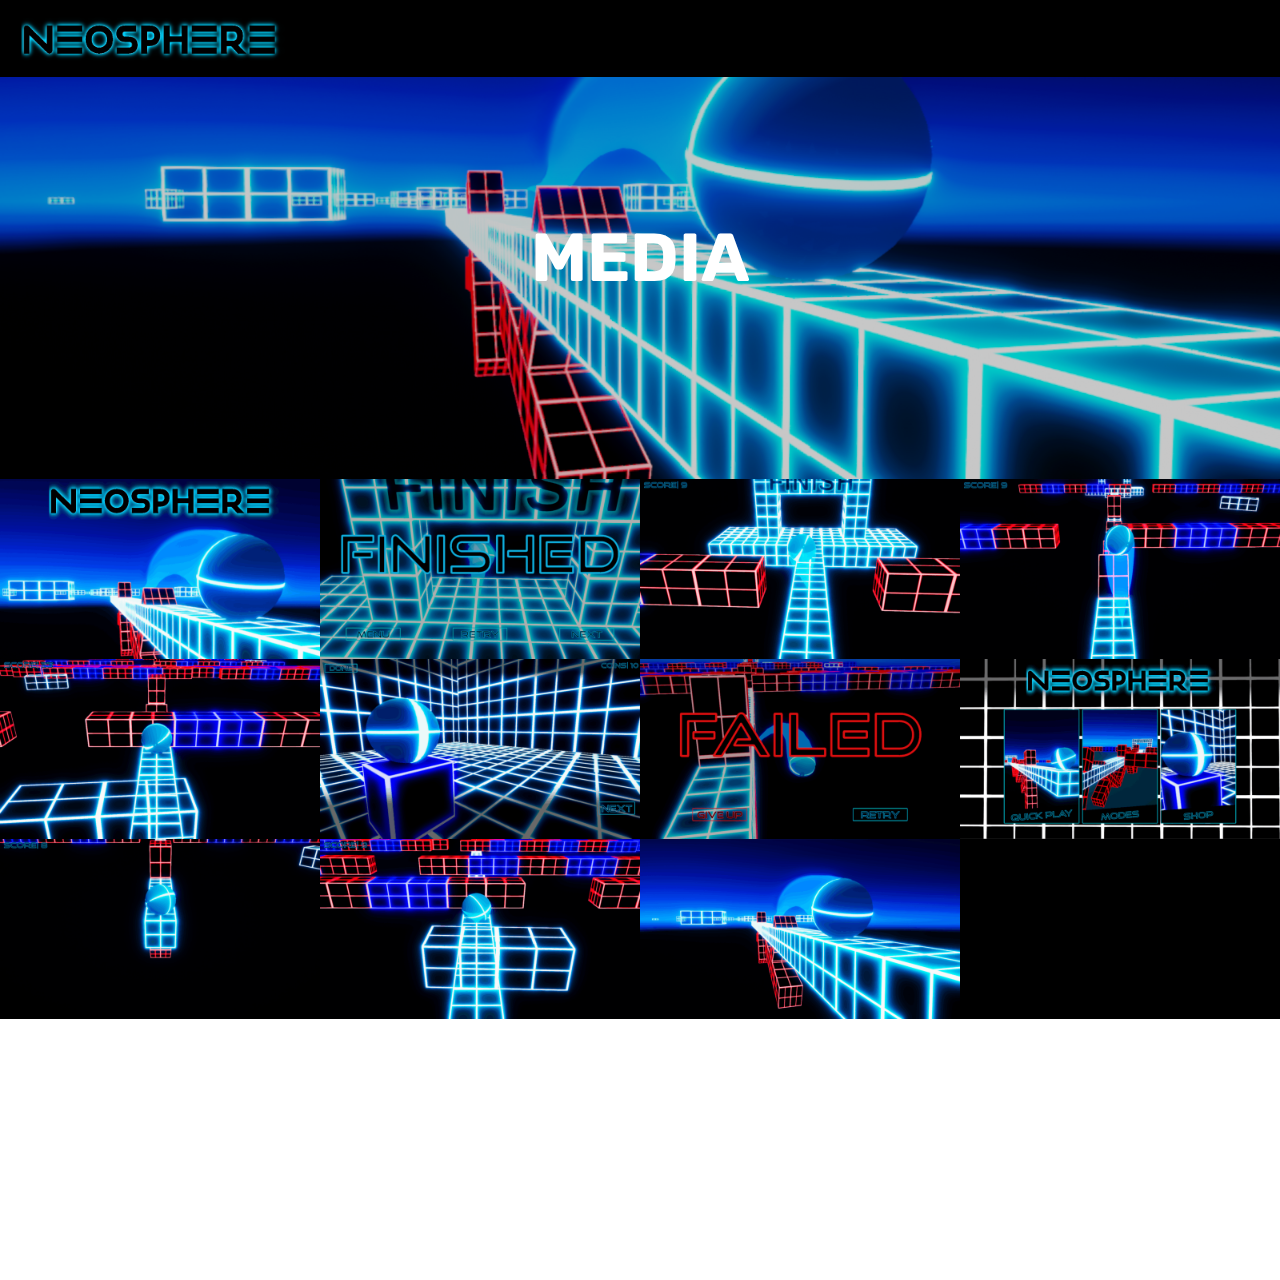
==== commit f1f365b8: "First Upload" ====
--- a/media.html
+++ b/media.html
@@ -56,7 +56,7 @@
     </nav>
 </section>
 
-<section class="engine"><a href="https://mobirise.info/b">create a website</a></section><section class="cid-rwABrzdyIy" id="header2-n">
+<section class="engine"><a href="https://mobirise.info">Mobirise</a></section><section class="cid-rwABrzdyIy" id="header2-n">
 
     
 
@@ -96,7 +96,7 @@
             <div class="col-md-3">
                 <div class="media-wrap">
                     <a href="https://gamerpirate.github.io/" target="_blank">
-                       <img src="assets/images/gamer-pirate-jpg-white-192x1920.png" alt="" title="">
+                       <img src="assets/images/gamer-pirate-jpg-white-192x1922.png" alt="" title="">
                     </a>
                 </div>
             </div>
